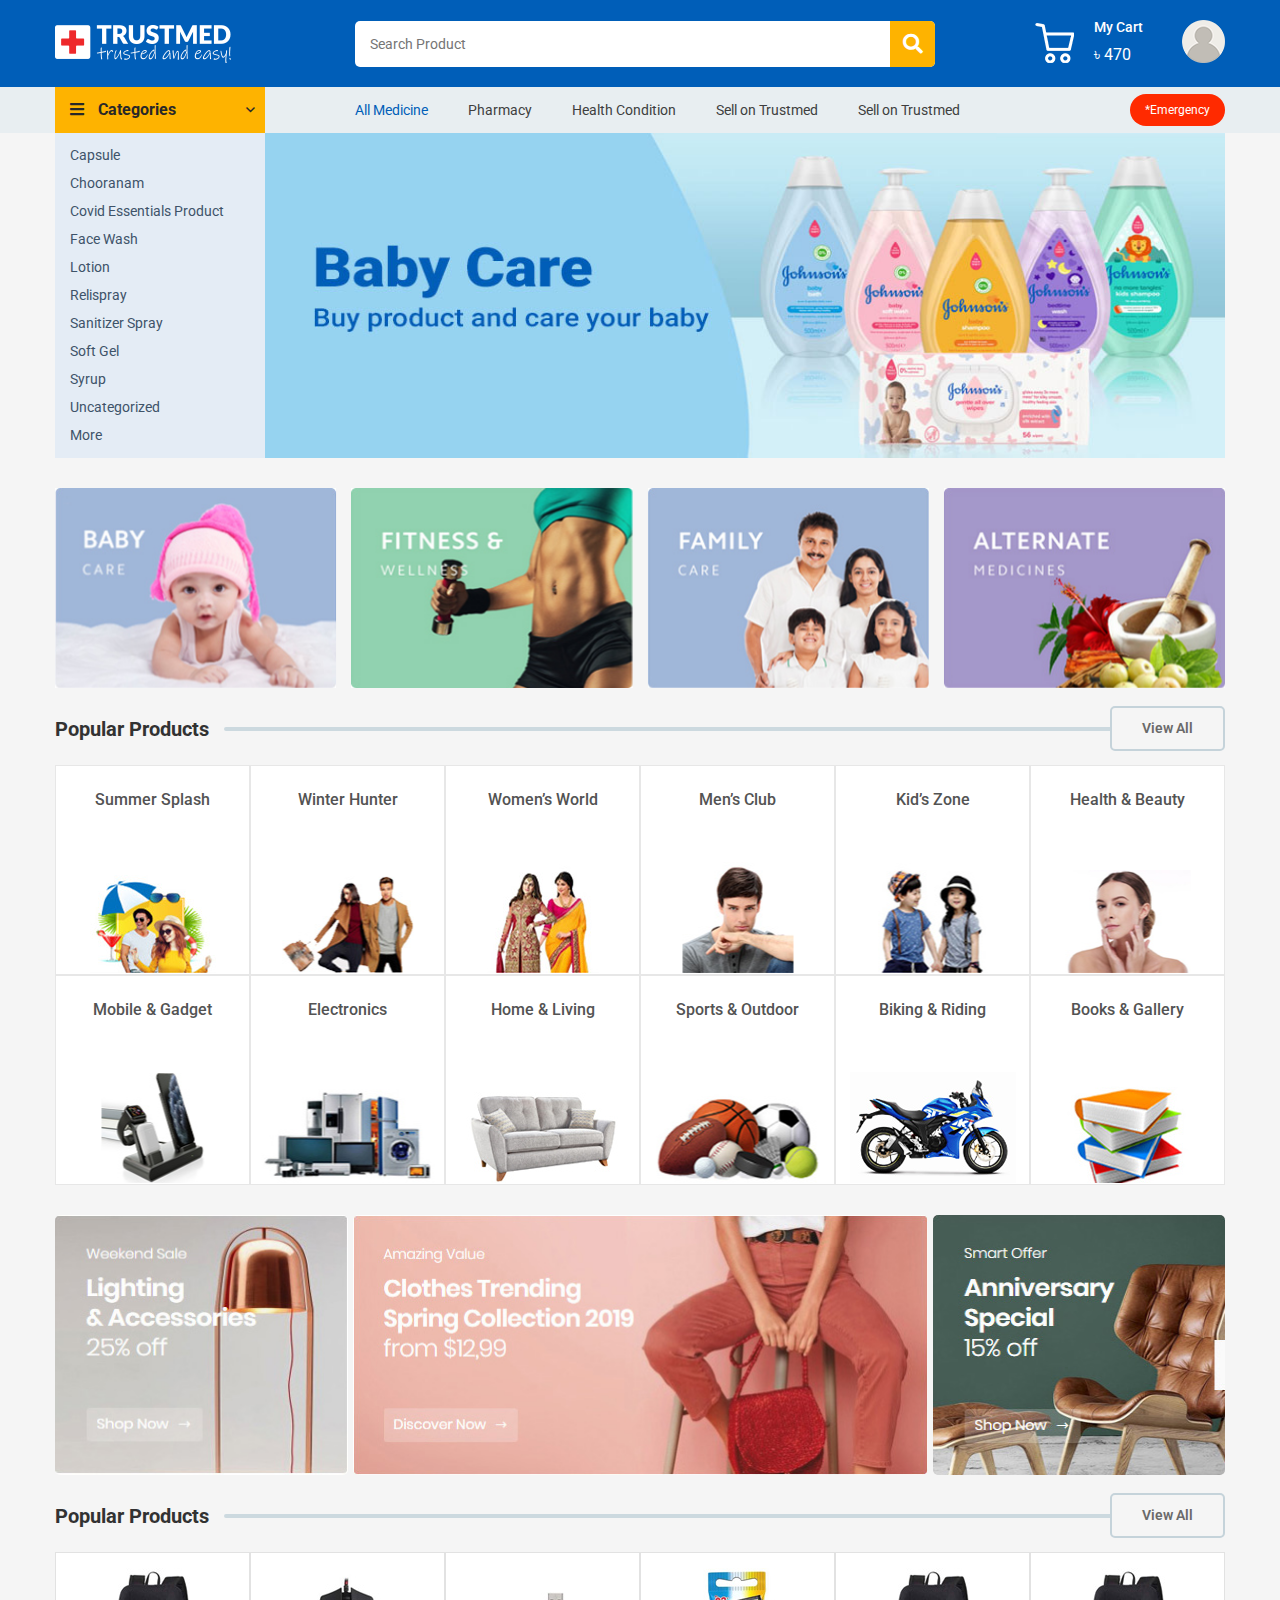
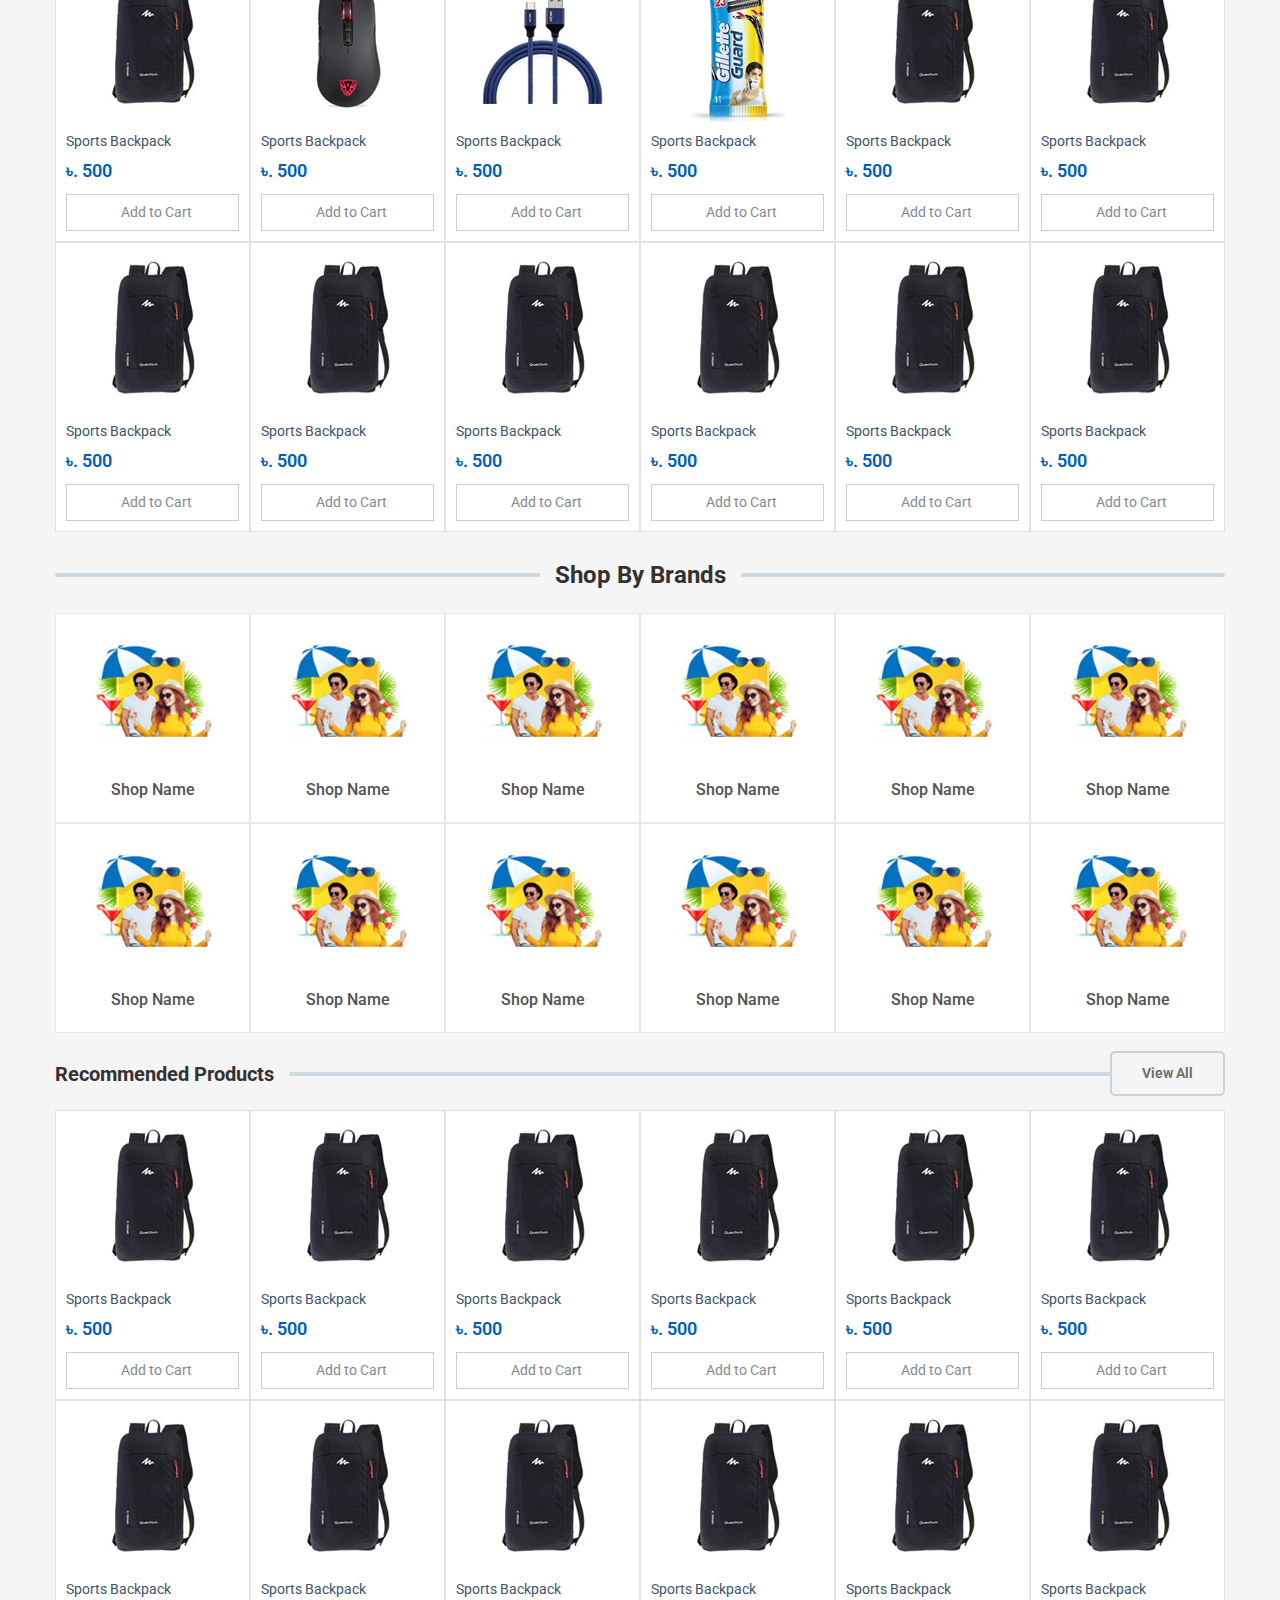
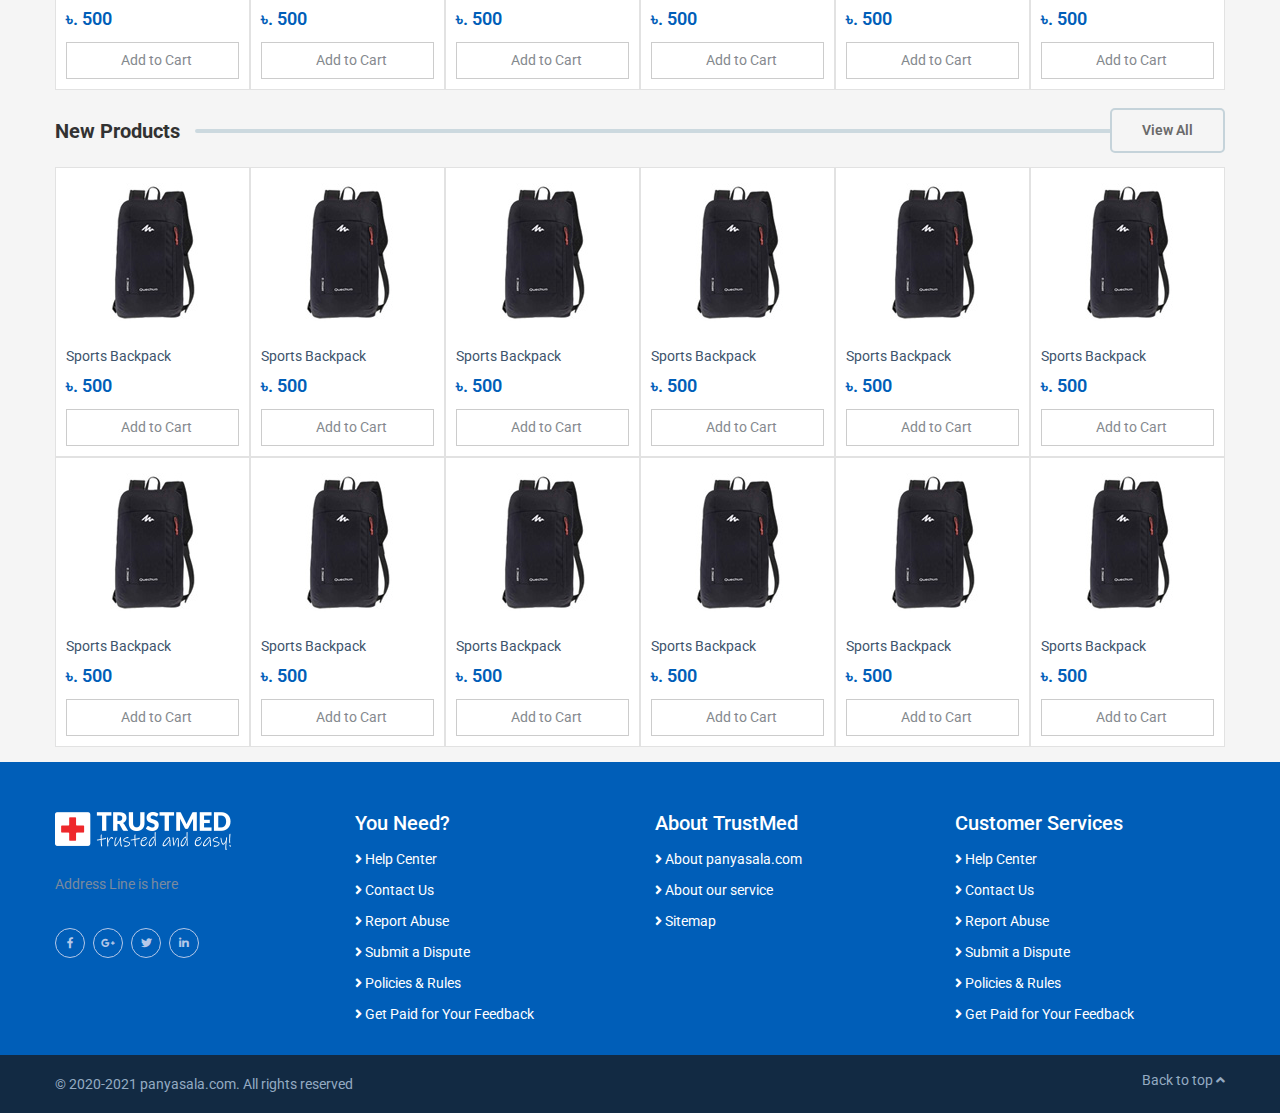
==== index.html @ 6c45ebd5 "up" ====
<!doctype html>
<html class="no-js" lang="en">

<head>

    <!--========= Required meta tags =========-->
    <meta charset="utf-8">
    <meta http-equiv="x-ua-compatible" content="ie=edge">
    <meta name="description" content="">
    <meta name="viewport" content="width=device-width, initial-scale=1, shrink-to-fit=no">

    <!--====== Title ======-->
    <title>panyasala</title>

    <!--====== Favicon ======-->
    <link rel="shortcut icon" href="assets/images/favicon.png" type="images/x-icon" />
    
    <!--====== CSS Here ======-->
    <link rel="stylesheet" href="assets/css/bootstrap.min.css">
    <link rel="stylesheet" href="assets/css/animate.min.css">
    <link rel="stylesheet" href="assets/css/font-awesome.min.css">
    <link rel="stylesheet" href="assets/css/lightcase.css">
    <link rel="stylesheet" href="assets/css/meanmenu.css">
    <link rel="stylesheet" href="assets/css/nice-select.css">
    <link rel="stylesheet" href="assets/css/owl.carousel.min.css">
    <link rel="stylesheet" href="assets/css/slicknav.min.css">
    <link rel="stylesheet" href="assets/css/default.css">
    <link rel="stylesheet" href="assets/css/style.css">
    <link rel="stylesheet" href="assets/css/responsive.css">
    
</head>

<body class="home"> 
    <!--[if lt IE 8]>
        <p class="browserupgrade">You are using an <strong>outdated</strong> browser. Please <a href="http://browsehappy.com/">upgrade your browser</a> to improve your experience.</p>
    <![endif]-->

    <!-- header area start -->
    <header class="site-header">
        <div class="header-top">
            <div class="container">
                <div class="row">
                    <div class="col-xl-3 col-lg-3">
                        <a href="index.html" class="site-logo">
                            <img src="assets/images/logo.png" alt="">
                        </a>
                    </div>
                    <div class="col-xl-7 col-lg-6">
                        <div class="search-by-cat">
                            <form action="get">
                                <div class="search-by-cat-wrap">
                                    <div class="search-field">
                                        <input type="search" placeholder="Search Product">
                                    </div>
                                    <button class="search-submit" type="submit"><i class="fa fa-search"></i></button>
                                </div>
                            </form>
                        </div>
                    </div>
                    <div class="col-xl-2 col-lg-3 my-auto">
                        <div class="cart-user-wrap">
                            <div class="cart-button">
                                <div class="cart-icon">
                                    <img src="assets/images/cart.png" alt="">
                                </div>
                                <div class="cart-content">
                                    <h5>My Cart</h5>
                                    <span class="cart-total">৳ 470</span>
                                </div>
                            </div>
                            <div class="user-button">
                                <div class="user-icon">
                                    <img src="assets/images/user.png" alt="">
                                    <div class="user-menu">
                                        <ul>
                                            <li><a href="customer-register.html">Customer Registration</a></li>
                                            <li><a href="Marchant-register.html">Marchant Registration</a></li>
                                            <li><a href="reseller-register.html">Reseller Registration</a></li>
                                        </ul>
                                    </div>
                                </div>
                                
                            </div>
                        </div>
                    </div>
                </div>
            </div>
        </div>
        <!-- nav area start -->
        <div class="nav-area">
            <div class="container">
                <div class="row">
                    <div class="col-xl-3 col-lg-3 col-md-6 col-8">
                        <!-- <div id="mobile-menu-wrap"></div> -->
                        <div class="nav-cat-wrap">
                            <a data-toggle="collapse" href="#cat" role="button" aria-expanded="true"
                                aria-controls="collapseExample" class="nav-cat-btn">
                                <i class="fa fa-bars"></i>
                                Categories 
                            </a>
                            <div class="nav-cat-menu collapse show" id="cat">
                                <ul id="traffic-menu">
                                    <li><a href="category.html">Capsule</a></li>
                                    <li><a href="category.html">Chooranam</a></li>
                                    <li class="mega-menu"><a href="category.html">Covid Essentials Product</a>
                                        <ul>
                                            <li class="row">
                                                <div class="col-md-3">
                                                    <h4 class="title">Women's Fashion</h4>
                                                    <ul>
                                                        <li><a href="#0">Dresses</a></li>
                                                        <li><a href="#0">Tees</a></li>
                                                        <li><a href="#0">Blouses & Shirt</a></li>
                                                        <li><a href="#0">Hoddies & Sweatshirts</a></li>
                                                        <li><a href="#0">Women's Sets</a></li>
                                                        <li><a href="#0">Suits & Blazer's</a></li>
                                                        <li><a href="#0">Bodysuits</a></li>
                                                        <li><a href="#0">Tank & Camis</a></li>
                                                        <li><a href="#0">Coat & Jackes</a></li>
                                                        <li><a href="#0">Sweaters</a></li>
                                                    </ul>
                                                </div>
                                                <div class="col-md-3">
                                                    <h4 class="title">Women's Fashion</h4>
                                                    <ul>
                                                        <li><a href="#0">Dresses</a></li>
                                                        <li><a href="#0">Tees</a></li>
                                                        <li><a href="#0">Blouses & Shirt</a></li>
                                                        <li><a href="#0">Hoddies & Sweatshirts</a></li>
                                                        <li><a href="#0">Women's Sets</a></li>
                                                        <li><a href="#0">Suits & Blazer's</a></li>
                                                        <li><a href="#0">Bodysuits</a></li>
                                                        <li><a href="#0">Tank & Camis</a></li>
                                                        <li><a href="#0">Coat & Jackes</a></li>
                                                        <li><a href="#0">Sweaters</a></li>
                                                    </ul>
                                                </div>
                                                <div class="col-md-3">
                                                    <h4 class="title">Women's Fashion</h4>
                                                    <ul>
                                                        <li><a href="#0">Dresses</a></li>
                                                        <li><a href="#0">Tees</a></li>
                                                        <li><a href="#0">Blouses & Shirt</a></li>
                                                        <li><a href="#0">Hoddies & Sweatshirts</a></li>
                                                        <li><a href="#0">Women's Sets</a></li>
                                                        <li><a href="#0">Suits & Blazer's</a></li>
                                                        <li><a href="#0">Bodysuits</a></li>
                                                        <li><a href="#0">Tank & Camis</a></li>
                                                        <li><a href="#0">Coat & Jackes</a></li>
                                                        <li><a href="#0">Sweaters</a></li>
                                                    </ul>
                                                </div>
                                                <div class="col-md-3">
                                                    <div class="brand-lists">
                                                        <div class="single-brand">
                                                            <img src="assets/images/Screenshot_10.png" alt="">
                                                        </div>
                                                        <div class="single-brand">
                                                            <img src="assets/images/Screenshot_10.png" alt="">
                                                        </div>
                                                        <div class="single-brand">
                                                            <img src="assets/images/Screenshot_10.png" alt="">
                                                        </div>
                                                        <div class="single-brand">
                                                            <img src="assets/images/Screenshot_10.png" alt="">
                                                        </div>
                                                        <div class="single-brand">
                                                            <img src="assets/images/Screenshot_10.png" alt="">
                                                        </div>
                                                        <div class="single-brand">
                                                            <img src="assets/images/Screenshot_10.png" alt="">
                                                        </div>
                                                        <div class="single-brand">
                                                            <img src="assets/images/Screenshot_10.png" alt="">
                                                        </div>
                                                        <div class="single-brand">
                                                            <img src="assets/images/Screenshot_10.png" alt="">
                                                        </div>
                                                        <div class="single-brand">
                                                            <img src="assets/images/Screenshot_10.png" alt="">
                                                        </div>
                                                        <div class="single-brand">
                                                            <img src="assets/images/Screenshot_10.png" alt="">
                                                        </div>
                                                    </div>
                                                </div>
                                            </li>
                                        </ul>
                                    </li>
                                    <li><a href="category.html">Face Wash</a></li>
                                    <li><a href="category.html">Lotion</a></li>
                                    <li><a href="category.html">Relispray</a></li>
                                    <li><a href="category.html">Sanitizer Spray</a></li>
                                    <li><a href="category.html">Soft Gel</a></li>
                                    <li><a href="category.html">Syrup</a></li>
                                    <li><a href="category.html">Uncategorized</a></li>
                                    <li><a href="category.html">More</a></li>
                                </ul>
                            </div>
                        </div>
                    </div>
                    <div class="col-xl-9 col-lg-9 col-md-6 col-4 my-auto">
                        <div class="main-menu">
                            <nav>
                                <ul>
                                    <li class="active"><a href="#0">All Medicine</a></li>
                                    <li><a href="#0">Pharmacy</a></li>
                                    <li><a href="#0">Health Condition</a></li>
                                    <li><a href="#0">Sell on Trustmed</a></li>
                                    <li><a href="#0">Sell on Trustmed</a></li>
                            </nav>
                            <a href="vendor.html" class="site-btn">*Emergency</a>
                        </div>
                        <div class="sideicon">
                            <input type="checkbox" class="navigation__checkbox" id="navi-toggle">
                            <label for="navi-toggle" class="navigation__button">
                                <span class="navigation__icon">&nbsp;</span>
                            </label>
                        </div>
                    </div>
                </div>
            </div>
        </div>
        <!-- nav area end -->
    </header>
    <!-- header area end -->

    <div class="overlay"></div>

    <!-- hamburger menu start -->
    <div class="hamburger-menu">
        <div class="sidebarlists">
            <div class="crossbars">
                <button></button>
            </div>
            <ul>
                <li class="active"><a href="#0">All Medicine</a></li>
                <li><a href="#0">Pharmacy</a></li>
                <li><a href="#0">Health Condition</a></li>
                <li><a href="#0">Sell on Trustmed</a></li>
                <li><a href="#0">Sell on Trustmed</a></li>
            </ul>
        </div>
    </div>
    <!-- hamburger menu end -->

    <!-- Banner area start -->
    <section class="banner-area">
        <div class="single-banner-item">
            <div class="container">
                <div class="row justify-content-end">
                    <div class="col-lg-10 pl-25">
                        <img src="assets/images/banner.jpg" alt="">
                    </div>
                </div>
            </div>
        </div>
    </section>
    <!-- Banner area end -->

    <!-- offer area start -->
    <section class="offer-area pt-30 pb-15">
        <div class="container">
            <div class="row">
                <div class="col-xl-12">
                    <div class="offer-wrap owl-carousel">
                        <div class="single-offer">
                            <img src="assets/images/cat-1.jpeg" alt="">
                        </div>
                        <div class="single-offer">
                            <img src="assets/images/cat-2.jpeg" alt="">
                        </div>
                        <div class="single-offer">
                            <img src="assets/images/cat-3.jpeg" alt="">
                        </div>
                        <div class="single-offer">
                            <img src="assets/images/cat-4.jpeg" alt="">
                        </div>
                        <div class="single-offer">
                            <img src="assets/images/cat-1.jpeg" alt="">
                        </div>
                    </div>
                </div>
            </div>
        </div>
    </section>
    <!-- offer area end -->

    <!-- cat area start -->
    <section class="cat-area pt-15 pb-15">
        <div class="container">
            <div class="row">
                <div class="col-xl-12">
                    <div class="section-heading mb-25">
                        <h2 class="heading-title small">Popular Products</h2>
                        <div class="heading-label"></div>
                        <a href="#0" class="site-btn transparent">View All</a>
                    </div>
                </div>
            </div>
            <div class="row no-gutters">
                <div class="col-xl-2 col-lg-3 col-md-4 col-sm-6">
                    <div class="single-cat-box">
                        <a href="#0">
                            <h4 class="cat-title">Summer Splash</h4>
                        </a>
                        <a href="#0"><img src="assets/images/cat-1.jpg" alt="" class="cat-img"></a>
                    </div>
                </div>
                <div class="col-xl-2 col-lg-3 col-md-4 col-sm-6">
                    <div class="single-cat-box">
                        <a href="#0">
                            <h4 class="cat-title">Winter Hunter</h4>
                        </a>
                        <a href="#0"><img src="assets/images/cat-2.jpg" alt="" class="cat-img"></a>
                    </div>
                </div>
                <div class="col-xl-2 col-lg-3 col-md-4 col-sm-6">
                    <div class="single-cat-box">
                        <a href="#0">
                            <h4 class="cat-title">Women’s World</h4>
                        </a>
                        <a href="#0"><img src="assets/images/cat-3.jpg" alt="" class="cat-img"></a>
                    </div>
                </div>
                <div class="col-xl-2 col-lg-3 col-md-4 col-sm-6">
                    <div class="single-cat-box">
                        <a href="#0">
                            <h4 class="cat-title">Men’s Club</h4>
                        </a>
                        <a href="#0"><img src="assets/images/cat-4.jpg" alt="" class="cat-img"></a>
                    </div>
                </div>
                <div class="col-xl-2 col-lg-3 col-md-4 col-sm-6">
                    <div class="single-cat-box">
                        <a href="#0">
                            <h4 class="cat-title">Kid’s Zone</h4>
                        </a>
                        <a href="#0"><img src="assets/images/cat-5.jpeg" alt="" class="cat-img"></a>
                    </div>
                </div>
                <div class="col-xl-2 col-lg-3 col-md-4 col-sm-6">
                    <div class="single-cat-box">
                        <a href="#0">
                            <h4 class="cat-title">Health & Beauty</h4>
                        </a>
                        <a href="#0"><img src="assets/images/cat-6.jpeg" alt="" class="cat-img"></a>
                    </div>
                </div>
                <div class="col-xl-2 col-lg-3 col-md-4 col-sm-6">
                    <div class="single-cat-box">
                        <a href="#0">
                            <h4 class="cat-title">Mobile & Gadget</h4>
                        </a>
                        <a href="#0"><img src="assets/images/cat-7.jpeg" alt="" class="cat-img"></a>
                    </div>
                </div>
                <div class="col-xl-2 col-lg-3 col-md-4 col-sm-6">
                    <div class="single-cat-box">
                        <a href="#0">
                            <h4 class="cat-title">Electronics</h4>
                        </a>
                        <a href="#0"><img src="assets/images/cat-8.jpeg" alt="" class="cat-img"></a>
                    </div>
                </div>
                <div class="col-xl-2 col-lg-3 col-md-4 col-sm-6">
                    <div class="single-cat-box">
                        <a href="#0">
                            <h4 class="cat-title">Home & Living</h4>
                        </a>
                        <a href="#0"><img src="assets/images/cat-9.jpeg" alt="" class="cat-img"></a>
                    </div>
                </div>
                <div class="col-xl-2 col-lg-3 col-md-4 col-sm-6">
                    <div class="single-cat-box">
                        <a href="#0">
                            <h4 class="cat-title">Sports & Outdoor</h4>
                        </a>
                        <a href="#0"><img src="assets/images/cat-10.jpeg" alt="" class="cat-img"></a>
                    </div>
                </div>
                <div class="col-xl-2 col-lg-3 col-md-4 col-sm-6">
                    <div class="single-cat-box">
                        <a href="#0">
                            <h4 class="cat-title">Biking & Riding</h4>
                        </a>
                        <a href="#0"><img src="assets/images/cat-11.jpeg" alt="" class="cat-img"></a>
                    </div>
                </div>
                <div class="col-xl-2 col-lg-3 col-md-4 col-sm-6">
                    <div class="single-cat-box">
                        <a href="#0">
                            <h4 class="cat-title">Books & Gallery</h4>
                        </a>
                        <a href="#0"><img src="assets/images/cat-12.jpeg" alt="" class="cat-img"></a>
                    </div>
                </div>
            </div>
        </div>
    </section>
    <!-- cat area end -->

    <!-- smart offer img start -->
    <section class="smart-offer pt-15 pb-15">
        <div class="container">
            <div class="row no-gutters">
                <div class="col-xl-3">
                    <div class="img-box">
                        <a href="#0"><img src="assets/images/offer-1.jpg" alt=""></a>
                    </div>
                </div>
                <div class="col-xl-6">
                    <div class="img-box pl-5 pr-5">
                        <a href="#0"><img src="assets/images/offer-2.jpg" alt=""></a>
                    </div>
                </div>
                <div class="col-xl-3">
                    <div class="img-box">
                        <a href="#0"><img src="assets/images/offer-3.jpg" alt=""></a>
                    </div>
                </div>
            </div>
        </div>
    </section>
    <!-- smart offer img end -->

    <!-- product area start -->
    <section class="product-area pt-15 pb-15">
        <div class="container">
            <div class="row">
                <div class="col-xl-12">
                    <div class="section-heading mb-25">
                        <h2 class="heading-title small">Popular Products</h2>
                        <div class="heading-label"></div>
                        <a href="#0" class="site-btn transparent">View All</a>
                    </div>
                </div>
            </div>
            <div class="row no-gutters">
                <div class="col-xl-2 col-lg-3 col-md-4 col-sm-6">
                    <div class="single-product">
                        <a href="#0" class="product-thumb">
                            <img src="assets/images/product-1.jpg" alt="">
                        </a>
                        <div class="product-content pt-10">
                            <a href="#0" class="product-ttile">Sports Backpack</a>
                            <span class="product-price">৳. 500</span>
                            <a href="#0" class="add-to-cart"><i class="fa fa-cart"></i> Add to Cart</a>
                        </div>
                    </div>
                </div>
                <div class="col-xl-2 col-lg-3 col-md-4 col-sm-6">
                    <div class="single-product">
                        <a href="#0" class="product-thumb">
                            <img src="assets/images/product-2.jpg" alt="">
                        </a>
                        <div class="product-content pt-10">
                            <a href="#0" class="product-ttile">Sports Backpack</a>
                            <span class="product-price">৳. 500</span>
                            <a href="#0" class="add-to-cart"><i class="fa fa-cart"></i> Add to Cart</a>
                        </div>
                    </div>
                </div>
                <div class="col-xl-2 col-lg-3 col-md-4 col-sm-6">
                    <div class="single-product">
                        <a href="#0" class="product-thumb">
                            <img src="assets/images/product-3.jpg" alt="">
                        </a>
                        <div class="product-content pt-10">
                            <a href="#0" class="product-ttile">Sports Backpack</a>
                            <span class="product-price">৳. 500</span>
                            <a href="#0" class="add-to-cart"><i class="fa fa-cart"></i> Add to Cart</a>
                        </div>
                    </div>
                </div>
                <div class="col-xl-2 col-lg-3 col-md-4 col-sm-6">
                    <div class="single-product">
                        <a href="#0" class="product-thumb">
                            <img src="assets/images/product-4.jpg" alt="">
                        </a>
                        <div class="product-content pt-10">
                            <a href="#0" class="product-ttile">Sports Backpack</a>
                            <span class="product-price">৳. 500</span>
                            <a href="#0" class="add-to-cart"><i class="fa fa-cart"></i> Add to Cart</a>
                        </div>
                    </div>
                </div>
                <div class="col-xl-2 col-lg-3 col-md-4 col-sm-6">
                    <div class="single-product">
                        <a href="#0" class="product-thumb">
                            <img src="assets/images/product-1.jpg" alt="">
                        </a>
                        <div class="product-content pt-10">
                            <a href="#0" class="product-ttile">Sports Backpack</a>
                            <span class="product-price">৳. 500</span>
                            <a href="#0" class="add-to-cart"><i class="fa fa-cart"></i> Add to Cart</a>
                        </div>
                    </div>
                </div>
                <div class="col-xl-2 col-lg-3 col-md-4 col-sm-6">
                    <div class="single-product">
                        <a href="#0" class="product-thumb">
                            <img src="assets/images/product-1.jpg" alt="">
                        </a>
                        <div class="product-content pt-10">
                            <a href="#0" class="product-ttile">Sports Backpack</a>
                            <span class="product-price">৳. 500</span>
                            <a href="#0" class="add-to-cart"><i class="fa fa-cart"></i> Add to Cart</a>
                        </div>
                    </div>
                </div>
                <div class="col-xl-2 col-lg-3 col-md-4 col-sm-6">
                    <div class="single-product">
                        <a href="#0" class="product-thumb">
                            <img src="assets/images/product-1.jpg" alt="">
                        </a>
                        <div class="product-content pt-10">
                            <a href="#0" class="product-ttile">Sports Backpack</a>
                            <span class="product-price">৳. 500</span>
                            <a href="#0" class="add-to-cart"><i class="fa fa-cart"></i> Add to Cart</a>
                        </div>
                    </div>
                </div>
                <div class="col-xl-2 col-lg-3 col-md-4 col-sm-6">
                    <div class="single-product">
                        <a href="#0" class="product-thumb">
                            <img src="assets/images/product-1.jpg" alt="">
                        </a>
                        <div class="product-content pt-10">
                            <a href="#0" class="product-ttile">Sports Backpack</a>
                            <span class="product-price">৳. 500</span>
                            <a href="#0" class="add-to-cart"><i class="fa fa-cart"></i> Add to Cart</a>
                        </div>
                    </div>
                </div>
                <div class="col-xl-2 col-lg-3 col-md-4 col-sm-6">
                    <div class="single-product">
                        <a href="#0" class="product-thumb">
                            <img src="assets/images/product-1.jpg" alt="">
                        </a>
                        <div class="product-content pt-10">
                            <a href="#0" class="product-ttile">Sports Backpack</a>
                            <span class="product-price">৳. 500</span>
                            <a href="#0" class="add-to-cart"><i class="fa fa-cart"></i> Add to Cart</a>
                        </div>
                    </div>
                </div>
                <div class="col-xl-2 col-lg-3 col-md-4 col-sm-6">
                    <div class="single-product">
                        <a href="#0" class="product-thumb">
                            <img src="assets/images/product-1.jpg" alt="">
                        </a>
                        <div class="product-content pt-10">
                            <a href="#0" class="product-ttile">Sports Backpack</a>
                            <span class="product-price">৳. 500</span>
                            <a href="#0" class="add-to-cart"><i class="fa fa-cart"></i> Add to Cart</a>
                        </div>
                    </div>
                </div>
                <div class="col-xl-2 col-lg-3 col-md-4 col-sm-6">
                    <div class="single-product">
                        <a href="#0" class="product-thumb">
                            <img src="assets/images/product-1.jpg" alt="">
                        </a>
                        <div class="product-content pt-10">
                            <a href="#0" class="product-ttile">Sports Backpack</a>
                            <span class="product-price">৳. 500</span>
                            <a href="#0" class="add-to-cart"><i class="fa fa-cart"></i> Add to Cart</a>
                        </div>
                    </div>
                </div>
                <div class="col-xl-2 col-lg-3 col-md-4 col-sm-6">
                    <div class="single-product">
                        <a href="#0" class="product-thumb">
                            <img src="assets/images/product-1.jpg" alt="">
                        </a>
                        <div class="product-content pt-10">
                            <a href="#0" class="product-ttile">Sports Backpack</a>
                            <span class="product-price">৳. 500</span>
                            <a href="#0" class="add-to-cart"><i class="fa fa-cart"></i> Add to Cart</a>
                        </div>
                    </div>
                </div>
            </div>
        </div>
    </section>
    <!-- product area end -->

    <!-- cat area start -->
    <section class="cat-area shop pt-15 pb-15">
        <div class="container">
            <div class="row">
                <div class="col-xl-12 text-center">
                    <div class="section-heading mb-25">
                        <div class="heading-label mr-15 ml-0"></div>
                        <h2 class="heading-title">Shop By Brands</h2>
                        <div class="heading-label"></div>
                    </div>
                </div>
            </div>
            <div class="row no-gutters">
                <div class="col-xl-2 col-lg-3 col-md-4 col-sm-6">
                    <div class="single-cat-box shop">
                        <a href="#0"><img src="assets/images/cat-1.jpg" alt="" class="cat-img"></a>
                        <a href="#0">
                            <h4 class="cat-title">Shop Name</h4>
                        </a>
                    </div>
                </div>
                <div class="col-xl-2 col-lg-3 col-md-4 col-sm-6">
                    <div class="single-cat-box shop">
                        <a href="#0"><img src="assets/images/cat-1.jpg" alt="" class="cat-img"></a>
                        <a href="#0">
                            <h4 class="cat-title">Shop Name</h4>
                        </a>
                    </div>
                </div>
                <div class="col-xl-2 col-lg-3 col-md-4 col-sm-6">
                    <div class="single-cat-box shop">
                        <a href="#0"><img src="assets/images/cat-1.jpg" alt="" class="cat-img"></a>
                        <a href="#0">
                            <h4 class="cat-title">Shop Name</h4>
                        </a>
                    </div>
                </div>
                <div class="col-xl-2 col-lg-3 col-md-4 col-sm-6">
                    <div class="single-cat-box shop">
                        <a href="#0"><img src="assets/images/cat-1.jpg" alt="" class="cat-img"></a>
                        <a href="#0">
                            <h4 class="cat-title">Shop Name</h4>
                        </a>
                    </div>
                </div>
                <div class="col-xl-2 col-lg-3 col-md-4 col-sm-6">
                    <div class="single-cat-box shop">
                        <a href="#0"><img src="assets/images/cat-1.jpg" alt="" class="cat-img"></a>
                        <a href="#0">
                            <h4 class="cat-title">Shop Name</h4>
                        </a>
                    </div>
                </div>
                <div class="col-xl-2 col-lg-3 col-md-4 col-sm-6">
                    <div class="single-cat-box shop">
                        <a href="#0"><img src="assets/images/cat-1.jpg" alt="" class="cat-img"></a>
                        <a href="#0">
                            <h4 class="cat-title">Shop Name</h4>
                        </a>
                    </div>
                </div>
                <div class="col-xl-2 col-lg-3 col-md-4 col-sm-6">
                    <div class="single-cat-box shop">
                        <a href="#0"><img src="assets/images/cat-1.jpg" alt="" class="cat-img"></a>
                        <a href="#0">
                            <h4 class="cat-title">Shop Name</h4>
                        </a>
                    </div>
                </div>
                <div class="col-xl-2 col-lg-3 col-md-4 col-sm-6">
                    <div class="single-cat-box shop">
                        <a href="#0"><img src="assets/images/cat-1.jpg" alt="" class="cat-img"></a>
                        <a href="#0">
                            <h4 class="cat-title">Shop Name</h4>
                        </a>
                    </div>
                </div>
                <div class="col-xl-2 col-lg-3 col-md-4 col-sm-6">
                    <div class="single-cat-box shop">
                        <a href="#0"><img src="assets/images/cat-1.jpg" alt="" class="cat-img"></a>
                        <a href="#0">
                            <h4 class="cat-title">Shop Name</h4>
                        </a>
                    </div>
                </div>
                <div class="col-xl-2 col-lg-3 col-md-4 col-sm-6">
                    <div class="single-cat-box shop">
                        <a href="#0"><img src="assets/images/cat-1.jpg" alt="" class="cat-img"></a>
                        <a href="#0">
                            <h4 class="cat-title">Shop Name</h4>
                        </a>
                    </div>
                </div>
                <div class="col-xl-2 col-lg-3 col-md-4 col-sm-6">
                    <div class="single-cat-box shop">
                        <a href="#0"><img src="assets/images/cat-1.jpg" alt="" class="cat-img"></a>
                        <a href="#0">
                            <h4 class="cat-title">Shop Name</h4>
                        </a>
                    </div>
                </div>
                <div class="col-xl-2 col-lg-3 col-md-4 col-sm-6">
                    <div class="single-cat-box shop">
                        <a href="#0"><img src="assets/images/cat-1.jpg" alt="" class="cat-img"></a>
                        <a href="#0">
                            <h4 class="cat-title">Shop Name</h4>
                        </a>
                    </div>
                </div>
            </div>
        </div>
    </section>
    <!-- cat area end -->

    <!-- product area start -->
    <section class="product-area pt-15 pb-15">
        <div class="container">
            <div class="row">
                <div class="col-xl-12">
                    <div class="section-heading mb-25">
                        <h2 class="heading-title small">Recommended Products</h2>
                        <div class="heading-label"></div>
                        <a href="#0" class="site-btn transparent">View All</a>
                    </div>
                </div>
            </div>
            <div class="row no-gutters">
                <div class="col-xl-2 col-lg-3 col-md-4 col-sm-6">
                    <div class="single-product">
                        <a href="#0" class="product-thumb">
                            <img src="assets/images/product-1.jpg" alt="">
                        </a>
                        <div class="product-content pt-10">
                            <a href="#0" class="product-ttile">Sports Backpack</a>
                            <span class="product-price">৳. 500</span>
                            <a href="#0" class="add-to-cart"><i class="fa fa-cart"></i> Add to Cart</a>
                        </div>
                    </div>
                </div>
                <div class="col-xl-2 col-lg-3 col-md-4 col-sm-6">
                    <div class="single-product">
                        <a href="#0" class="product-thumb">
                            <img src="assets/images/product-1.jpg" alt="">
                        </a>
                        <div class="product-content pt-10">
                            <a href="#0" class="product-ttile">Sports Backpack</a>
                            <span class="product-price">৳. 500</span>
                            <a href="#0" class="add-to-cart"><i class="fa fa-cart"></i> Add to Cart</a>
                        </div>
                    </div>
                </div>
                <div class="col-xl-2 col-lg-3 col-md-4 col-sm-6">
                    <div class="single-product">
                        <a href="#0" class="product-thumb">
                            <img src="assets/images/product-1.jpg" alt="">
                        </a>
                        <div class="product-content pt-10">
                            <a href="#0" class="product-ttile">Sports Backpack</a>
                            <span class="product-price">৳. 500</span>
                            <a href="#0" class="add-to-cart"><i class="fa fa-cart"></i> Add to Cart</a>
                        </div>
                    </div>
                </div>
                <div class="col-xl-2 col-lg-3 col-md-4 col-sm-6">
                    <div class="single-product">
                        <a href="#0" class="product-thumb">
                            <img src="assets/images/product-1.jpg" alt="">
                        </a>
                        <div class="product-content pt-10">
                            <a href="#0" class="product-ttile">Sports Backpack</a>
                            <span class="product-price">৳. 500</span>
                            <a href="#0" class="add-to-cart"><i class="fa fa-cart"></i> Add to Cart</a>
                        </div>
                    </div>
                </div>
                <div class="col-xl-2 col-lg-3 col-md-4 col-sm-6">
                    <div class="single-product">
                        <a href="#0" class="product-thumb">
                            <img src="assets/images/product-1.jpg" alt="">
                        </a>
                        <div class="product-content pt-10">
                            <a href="#0" class="product-ttile">Sports Backpack</a>
                            <span class="product-price">৳. 500</span>
                            <a href="#0" class="add-to-cart"><i class="fa fa-cart"></i> Add to Cart</a>
                        </div>
                    </div>
                </div>
                <div class="col-xl-2 col-lg-3 col-md-4 col-sm-6">
                    <div class="single-product">
                        <a href="#0" class="product-thumb">
                            <img src="assets/images/product-1.jpg" alt="">
                        </a>
                        <div class="product-content pt-10">
                            <a href="#0" class="product-ttile">Sports Backpack</a>
                            <span class="product-price">৳. 500</span>
                            <a href="#0" class="add-to-cart"><i class="fa fa-cart"></i> Add to Cart</a>
                        </div>
                    </div>
                </div>
                <div class="col-xl-2 col-lg-3 col-md-4 col-sm-6">
                    <div class="single-product">
                        <a href="#0" class="product-thumb">
                            <img src="assets/images/product-1.jpg" alt="">
                        </a>
                        <div class="product-content pt-10">
                            <a href="#0" class="product-ttile">Sports Backpack</a>
                            <span class="product-price">৳. 500</span>
                            <a href="#0" class="add-to-cart"><i class="fa fa-cart"></i> Add to Cart</a>
                        </div>
                    </div>
                </div>
                <div class="col-xl-2 col-lg-3 col-md-4 col-sm-6">
                    <div class="single-product">
                        <a href="#0" class="product-thumb">
                            <img src="assets/images/product-1.jpg" alt="">
                        </a>
                        <div class="product-content pt-10">
                            <a href="#0" class="product-ttile">Sports Backpack</a>
                            <span class="product-price">৳. 500</span>
                            <a href="#0" class="add-to-cart"><i class="fa fa-cart"></i> Add to Cart</a>
                        </div>
                    </div>
                </div>
                <div class="col-xl-2 col-lg-3 col-md-4 col-sm-6">
                    <div class="single-product">
                        <a href="#0" class="product-thumb">
                            <img src="assets/images/product-1.jpg" alt="">
                        </a>
                        <div class="product-content pt-10">
                            <a href="#0" class="product-ttile">Sports Backpack</a>
                            <span class="product-price">৳. 500</span>
                            <a href="#0" class="add-to-cart"><i class="fa fa-cart"></i> Add to Cart</a>
                        </div>
                    </div>
                </div>
                <div class="col-xl-2 col-lg-3 col-md-4 col-sm-6">
                    <div class="single-product">
                        <a href="#0" class="product-thumb">
                            <img src="assets/images/product-1.jpg" alt="">
                        </a>
                        <div class="product-content pt-10">
                            <a href="#0" class="product-ttile">Sports Backpack</a>
                            <span class="product-price">৳. 500</span>
                            <a href="#0" class="add-to-cart"><i class="fa fa-cart"></i> Add to Cart</a>
                        </div>
                    </div>
                </div>
                <div class="col-xl-2 col-lg-3 col-md-4 col-sm-6">
                    <div class="single-product">
                        <a href="#0" class="product-thumb">
                            <img src="assets/images/product-1.jpg" alt="">
                        </a>
                        <div class="product-content pt-10">
                            <a href="#0" class="product-ttile">Sports Backpack</a>
                            <span class="product-price">৳. 500</span>
                            <a href="#0" class="add-to-cart"><i class="fa fa-cart"></i> Add to Cart</a>
                        </div>
                    </div>
                </div>
                <div class="col-xl-2 col-lg-3 col-md-4 col-sm-6">
                    <div class="single-product">
                        <a href="#0" class="product-thumb">
                            <img src="assets/images/product-1.jpg" alt="">
                        </a>
                        <div class="product-content pt-10">
                            <a href="#0" class="product-ttile">Sports Backpack</a>
                            <span class="product-price">৳. 500</span>
                            <a href="#0" class="add-to-cart"><i class="fa fa-cart"></i> Add to Cart</a>
                        </div>
                    </div>
                </div>
            </div>
        </div>
    </section>
    <!-- product area end -->

    <!-- product area start -->
    <section class="product-area white-bg pt-15 pb-15">
        <div class="container">
            <div class="row">
                <div class="col-xl-12">
                    <div class="section-heading mb-25">
                        <h2 class="heading-title small">New Products</h2>
                        <div class="heading-label"></div>
                        <a href="#0" class="site-btn transparent">View All</a>
                    </div>
                </div>
            </div>
            <div class="row no-gutters">
                <div class="col-xl-2 col-lg-3 col-md-4 col-sm-6">
                    <div class="single-product">
                        <a href="#0" class="product-thumb">
                            <img src="assets/images/product-1.jpg" alt="">
                        </a>
                        <div class="product-content pt-10">
                            <a href="#0" class="product-ttile">Sports Backpack</a>
                            <span class="product-price">৳. 500</span>
                            <a href="#0" class="add-to-cart"><i class="fa fa-cart"></i> Add to Cart</a>
                        </div>
                    </div>
                </div>
                <div class="col-xl-2 col-lg-3 col-md-4 col-sm-6">
                    <div class="single-product">
                        <a href="#0" class="product-thumb">
                            <img src="assets/images/product-1.jpg" alt="">
                        </a>
                        <div class="product-content pt-10">
                            <a href="#0" class="product-ttile">Sports Backpack</a>
                            <span class="product-price">৳. 500</span>
                            <a href="#0" class="add-to-cart"><i class="fa fa-cart"></i> Add to Cart</a>
                        </div>
                    </div>
                </div>
                <div class="col-xl-2 col-lg-3 col-md-4 col-sm-6">
                    <div class="single-product">
                        <a href="#0" class="product-thumb">
                            <img src="assets/images/product-1.jpg" alt="">
                        </a>
                        <div class="product-content pt-10">
                            <a href="#0" class="product-ttile">Sports Backpack</a>
                            <span class="product-price">৳. 500</span>
                            <a href="#0" class="add-to-cart"><i class="fa fa-cart"></i> Add to Cart</a>
                        </div>
                    </div>
                </div>
                <div class="col-xl-2 col-lg-3 col-md-4 col-sm-6">
                    <div class="single-product">
                        <a href="#0" class="product-thumb">
                            <img src="assets/images/product-1.jpg" alt="">
                        </a>
                        <div class="product-content pt-10">
                            <a href="#0" class="product-ttile">Sports Backpack</a>
                            <span class="product-price">৳. 500</span>
                            <a href="#0" class="add-to-cart"><i class="fa fa-cart"></i> Add to Cart</a>
                        </div>
                    </div>
                </div>
                <div class="col-xl-2 col-lg-3 col-md-4 col-sm-6">
                    <div class="single-product">
                        <a href="#0" class="product-thumb">
                            <img src="assets/images/product-1.jpg" alt="">
                        </a>
                        <div class="product-content pt-10">
                            <a href="#0" class="product-ttile">Sports Backpack</a>
                            <span class="product-price">৳. 500</span>
                            <a href="#0" class="add-to-cart"><i class="fa fa-cart"></i> Add to Cart</a>
                        </div>
                    </div>
                </div>
                <div class="col-xl-2 col-lg-3 col-md-4 col-sm-6">
                    <div class="single-product">
                        <a href="#0" class="product-thumb">
                            <img src="assets/images/product-1.jpg" alt="">
                        </a>
                        <div class="product-content pt-10">
                            <a href="#0" class="product-ttile">Sports Backpack</a>
                            <span class="product-price">৳. 500</span>
                            <a href="#0" class="add-to-cart"><i class="fa fa-cart"></i> Add to Cart</a>
                        </div>
                    </div>
                </div>
                <div class="col-xl-2 col-lg-3 col-md-4 col-sm-6">
                    <div class="single-product">
                        <a href="#0" class="product-thumb">
                            <img src="assets/images/product-1.jpg" alt="">
                        </a>
                        <div class="product-content pt-10">
                            <a href="#0" class="product-ttile">Sports Backpack</a>
                            <span class="product-price">৳. 500</span>
                            <a href="#0" class="add-to-cart"><i class="fa fa-cart"></i> Add to Cart</a>
                        </div>
                    </div>
                </div>
                <div class="col-xl-2 col-lg-3 col-md-4 col-sm-6">
                    <div class="single-product">
                        <a href="#0" class="product-thumb">
                            <img src="assets/images/product-1.jpg" alt="">
                        </a>
                        <div class="product-content pt-10">
                            <a href="#0" class="product-ttile">Sports Backpack</a>
                            <span class="product-price">৳. 500</span>
                            <a href="#0" class="add-to-cart"><i class="fa fa-cart"></i> Add to Cart</a>
                        </div>
                    </div>
                </div>
                <div class="col-xl-2 col-lg-3 col-md-4 col-sm-6">
                    <div class="single-product">
                        <a href="#0" class="product-thumb">
                            <img src="assets/images/product-1.jpg" alt="">
                        </a>
                        <div class="product-content pt-10">
                            <a href="#0" class="product-ttile">Sports Backpack</a>
                            <span class="product-price">৳. 500</span>
                            <a href="#0" class="add-to-cart"><i class="fa fa-cart"></i> Add to Cart</a>
                        </div>
                    </div>
                </div>
                <div class="col-xl-2 col-lg-3 col-md-4 col-sm-6">
                    <div class="single-product">
                        <a href="#0" class="product-thumb">
                            <img src="assets/images/product-1.jpg" alt="">
                        </a>
                        <div class="product-content pt-10">
                            <a href="#0" class="product-ttile">Sports Backpack</a>
                            <span class="product-price">৳. 500</span>
                            <a href="#0" class="add-to-cart"><i class="fa fa-cart"></i> Add to Cart</a>
                        </div>
                    </div>
                </div>
                <div class="col-xl-2 col-lg-3 col-md-4 col-sm-6">
                    <div class="single-product">
                        <a href="#0" class="product-thumb">
                            <img src="assets/images/product-1.jpg" alt="">
                        </a>
                        <div class="product-content pt-10">
                            <a href="#0" class="product-ttile">Sports Backpack</a>
                            <span class="product-price">৳. 500</span>
                            <a href="#0" class="add-to-cart"><i class="fa fa-cart"></i> Add to Cart</a>
                        </div>
                    </div>
                </div>
                <div class="col-xl-2 col-lg-3 col-md-4 col-sm-6">
                    <div class="single-product">
                        <a href="#0" class="product-thumb">
                            <img src="assets/images/product-1.jpg" alt="">
                        </a>
                        <div class="product-content pt-10">
                            <a href="#0" class="product-ttile">Sports Backpack</a>
                            <span class="product-price">৳. 500</span>
                            <a href="#0" class="add-to-cart"><i class="fa fa-cart"></i> Add to Cart</a>
                        </div>
                    </div>
                </div>
            </div>
        </div>
    </section>
    <!-- product area end -->

    <!-- footer area start -->
    <footer class="site-footer pt-50">
        <div class="container">
            <div class="row mt-none-30">
                <div class="col-xl-3 col-lg-6">
                    <div class="footer-widget mt-30">
                        <a href="#0" class="footer-logo">
                            <img src="assets/images/logo.png" alt="">
                        </a>
                        <div class="address-box mt-20">
                            <p>Address Line is here</p>
                        </div>
                        <div class="social-links mt-30">
                            <a href="#0"><i class="fab fa-facebook-f"></i></a>
                            <a href="#0"><i class="fab fa-google-plus-g"></i></a>
                            <a href="#0"><i class="fab fa-twitter"></i></a>
                            <a href="#0"><i class="fab fa-linkedin-in"></i></a>
                        </div>
                    </div>
                </div>
                <div class="col-xl-3 col-lg-6">
                    <div class="footer-widget mt-30">
                        <h4 class="widget-title mb-15">You Need?</h4>
                        <ul>
                            <li><a href="#0"><i class="fa fa-angle-right"></i> Help Center</a></li>
                            <li><a href="#0"><i class="fa fa-angle-right"></i> Contact Us</a></li>
                            <li><a href="#0"><i class="fa fa-angle-right"></i> Report Abuse</a></li>
                            <li><a href="#0"><i class="fa fa-angle-right"></i> Submit a Dispute</a></li>
                            <li><a href="#0"><i class="fa fa-angle-right"></i> Policies & Rules</a></li>
                            <li><a href="#0"><i class="fa fa-angle-right"></i> Get Paid for Your Feedback</a></li>
                        </ul>
                    </div>
                </div>
                <div class="col-xl-3 col-lg-6">
                    <div class="footer-widget mt-30">
                        <h4 class="widget-title mb-15">About TrustMed</h4>
                        <ul>
                            <li><a href="#0"><i class="fa fa-angle-right"></i> About panyasala.com</a></li>
                            <li><a href="#0"><i class="fa fa-angle-right"></i> About our service</a></li>
                            <li><a href="#0"><i class="fa fa-angle-right"></i> Sitemap</a></li>
                        </ul>
                    </div>
                </div>
                <div class="col-xl-3 col-lg-6">
                    <div class="footer-widget mt-30">
                        <h4 class="widget-title mb-15">Customer Services</h4>
                        <ul>
                            <li><a href="#0"><i class="fa fa-angle-right"></i> Help Center</a></li>
                            <li><a href="#0"><i class="fa fa-angle-right"></i> Contact Us</a></li>
                            <li><a href="#0"><i class="fa fa-angle-right"></i> Report Abuse</a></li>
                            <li><a href="#0"><i class="fa fa-angle-right"></i> Submit a Dispute</a></li>
                            <li><a href="#0"><i class="fa fa-angle-right"></i> Policies & Rules</a></li>
                            <li><a href="#0"><i class="fa fa-angle-right"></i> Get Paid for Your Feedback</a></li>
                        </ul>
                    </div>
                </div>
            </div>
        </div>
        <div class="copyright pt-15 pb-15 mt-30">
            <div class="container">
                <div class="row">
                    <div class="col-xl-8 col-lg-9">
                        <div class="copyright-text">
                            <p>&copy; 2020-2021 panyasala.com. All rights reserved</p>
                        </div>
                    </div>
                    <div class="col-xl-4 col-lg-3 text-right">
                        <button  id="scroll-top" class="backto-top">
                            Back to top <i class="fa fa-angle-up"></i>
                        </button>
                    </div>
                </div>
            </div>
        </div>
    </footer>
    <!-- footer area end -->

    <!--========= JS Here =========-->
    <script src="assets/js/jquery-2.2.4.min.js"></script>
    <script src="assets/js/bootstrap.min.js"></script>
    <script src="assets/js/jquery.meanmenu.min.js"></script>
    <script src="assets/js/jquery.nice-select.min.js"></script>
    <script src="assets/js/lightcase.js"></script>
    <script src="assets/js/owl.carousel.min.js"></script>
    <script src="assets/js/jquery.slicknav.min.js"></script>
    <script src="assets/js/wow.min.js"></script>
    <script src="assets/js/main.js"></script>
</body>

</html>
---- assets/css/lightcase.css ----
/**
 * Lightcase - jQuery Plugin
 * The smart and flexible Lightbox Plugin.
 *
 * @author		Cornel Boppart <cornel@bopp-art.com>
 * @copyright	Author
 *
 * @version		2.5.0 (11/03/2018)
 */
/**
 * Lightcase settings
 *
 * Note: Override default settings for your project without touching this source code by simply
 * defining those variables within a SASS map called '$lightcase-custom'.
 *
 * // Example usage
 * $lightcase-custom: (
 *   'breakpoint': 768px
 * );
 */
@font-face {
  font-family: 'lightcase';
  src: url("../fonts/lightcase.eot?55356177");
  src: url("../fonts/lightcase.eot?55356177#iefix") format("embedded-opentype"), url("../fonts/lightcase.woff?55356177") format("woff"), url("../fonts/lightcase.ttf?55356177") format("truetype"), url("../fonts/lightcase.svg?55356177#lightcase") format("svg");
  font-weight: normal;
  font-style: normal;
}
/* line 12, ../scss/components/fonts/_font-lightcase.scss */
[class*='lightcase-icon-']:before {
  font-family: 'lightcase', sans-serif;
  font-style: normal;
  font-weight: normal;
  speak: none;
  display: inline-block;
  text-decoration: inherit;
  width: 1em;
  text-align: center;
  /* For safety - reset parent styles, that can break glyph codes*/
  font-variant: normal;
  text-transform: none;
  /* fix buttons height, for twitter bootstrap */
  line-height: 1em;
  /* Uncomment for 3D effect */
  /* text-shadow: 1px 1px 1px rgba(127, 127, 127, 0.3); */
}

/* Codes */
/* line 35, ../scss/components/fonts/_font-lightcase.scss */
.lightcase-icon-play:before {
  content: '\e800';
}

/* line 36, ../scss/components/fonts/_font-lightcase.scss */
.lightcase-icon-pause:before {
  content: '\e801';
}

/* line 37, ../scss/components/fonts/_font-lightcase.scss */
.lightcase-icon-close:before {
  content: '\e802';
}

/* line 38, ../scss/components/fonts/_font-lightcase.scss */
.lightcase-icon-prev:before {
  content: '\e803';
}

/* line 39, ../scss/components/fonts/_font-lightcase.scss */
.lightcase-icon-next:before {
  content: '\e804';
}

/* line 40, ../scss/components/fonts/_font-lightcase.scss */
.lightcase-icon-spin:before {
  content: '\e805';
}

/**
 * Mixin providing icon defaults to be used on top of font-lightcase.
 *
 * Example usage:
 * @include icon(#e9e9e9)
 */
/**
 * Mixin providing icon defaults including a hover status to be used
 * on top of font-lightcase.
 *
 * Example usage:
 * @include icon-hover(#e9e9e9, #fff)
 */
/**
 * Provides natural content overflow behavior and scrolling support
 * even so for touch devices.
 *
 * Example usage:
 * @include overflow()
 */
/**
 * Neutralizes/resets dimensions including width, height, position as well as margins,
 * paddings and styles. Used to enforce a neutral and unstyled look and behavoir!
 *
 * Example usage:
 * @include clear(true)
 *
 * @param boolean $important
 */
@-webkit-keyframes lightcase-spin {
  0% {
    -webkit-transform: rotate(0deg);
    -moz-transform: rotate(0deg);
    -o-transform: rotate(0deg);
    transform: rotate(0deg);
  }
  100% {
    -webkit-transform: rotate(359deg);
    -moz-transform: rotate(359deg);
    -o-transform: rotate(359deg);
    transform: rotate(359deg);
  }
}
@-moz-keyframes lightcase-spin {
  0% {
    -webkit-transform: rotate(0deg);
    -moz-transform: rotate(0deg);
    -o-transform: rotate(0deg);
    transform: rotate(0deg);
  }
  100% {
    -webkit-transform: rotate(359deg);
    -moz-transform: rotate(359deg);
    -o-transform: rotate(359deg);
    transform: rotate(359deg);
  }
}
@-o-keyframes lightcase-spin {
  0% {
    -webkit-transform: rotate(0deg);
    -moz-transform: rotate(0deg);
    -o-transform: rotate(0deg);
    transform: rotate(0deg);
  }
  100% {
    -webkit-transform: rotate(359deg);
    -moz-transform: rotate(359deg);
    -o-transform: rotate(359deg);
    transform: rotate(359deg);
  }
}
@-ms-keyframes lightcase-spin {
  0% {
    -webkit-transform: rotate(0deg);
    -moz-transform: rotate(0deg);
    -o-transform: rotate(0deg);
    transform: rotate(0deg);
  }
  100% {
    -webkit-transform: rotate(359deg);
    -moz-transform: rotate(359deg);
    -o-transform: rotate(359deg);
    transform: rotate(359deg);
  }
}
@keyframes lightcase-spin {
  0% {
    -webkit-transform: rotate(0deg);
    -moz-transform: rotate(0deg);
    -o-transform: rotate(0deg);
    transform: rotate(0deg);
  }
  100% {
    -webkit-transform: rotate(359deg);
    -moz-transform: rotate(359deg);
    -o-transform: rotate(359deg);
    transform: rotate(359deg);
  }
}
/* line 1, ../scss/components/modules/_case.scss */
#lightcase-case {
  display: none;
  position: fixed;
  z-index: 2002;
  top: 50%;
  left: 50%;
  font-family: arial, sans-serif;
  font-size: 13px;
  line-height: 1.5;
  text-align: left;
  text-shadow: 0 0 10px rgba(0, 0, 0, 0.5);
}
@media screen and (max-width: 640px) {
  /* line 16, ../scss/components/modules/_case.scss */
  html[data-lc-type=inline] #lightcase-case, html[data-lc-type=ajax] #lightcase-case {
    position: fixed !important;
    top: 0 !important;
    left: 0 !important;
    right: 0 !important;
    bottom: 0 !important;
    margin: 0 !important;
    padding: 55px 0 70px 0;
    width: 100% !important;
    height: 100% !important;
    overflow: auto !important;
  }
}

@media screen and (min-width: 641px) {
  /* line 4, ../scss/components/modules/_content.scss */
  html:not([data-lc-type=error]) #lightcase-content {
    position: relative;
    z-index: 1;
    text-shadow: none;
    background-color: #fff;
    -webkit-box-shadow: 0 0 30px rgba(0, 0, 0, 0.5);
    -moz-box-shadow: 0 0 30px rgba(0, 0, 0, 0.5);
    -o-box-shadow: 0 0 30px rgba(0, 0, 0, 0.5);
    box-shadow: 0 0 30px rgba(0, 0, 0, 0.5);
    -webkit-backface-visibility: hidden;
  }
}
@media screen and (min-width: 641px) {
  /* line 23, ../scss/components/modules/_content.scss */
  html[data-lc-type=image] #lightcase-content, html[data-lc-type=video] #lightcase-content {
    background-color: #333;
  }
}
/* line 31, ../scss/components/modules/_content.scss */
html[data-lc-type=inline] #lightcase-content, html[data-lc-type=ajax] #lightcase-content, html[data-lc-type=error] #lightcase-content {
  -webkit-box-shadow: none;
  -moz-box-shadow: none;
  -o-box-shadow: none;
  box-shadow: none;
}
@media screen and (max-width: 640px) {
  /* line 31, ../scss/components/modules/_content.scss */
  html[data-lc-type=inline] #lightcase-content, html[data-lc-type=ajax] #lightcase-content, html[data-lc-type=error] #lightcase-content {
    position: relative !important;
    top: auto !important;
    left: auto !important;
    width: auto !important;
    height: auto !important;
    margin: 0 !important;
    padding: 0 !important;
    border: none !important;
    background: none !important;
  }
}
/* line 43, ../scss/components/modules/_content.scss */
html[data-lc-type=inline] #lightcase-content .lightcase-contentInner, html[data-lc-type=ajax] #lightcase-content .lightcase-contentInner, html[data-lc-type=error] #lightcase-content .lightcase-contentInner {
  -webkit-box-sizing: border-box;
  -moz-box-sizing: border-box;
  -o-box-sizing: border-box;
  box-sizing: border-box;
}
@media screen and (max-width: 640px) {
  /* line 43, ../scss/components/modules/_content.scss */
  html[data-lc-type=inline] #lightcase-content .lightcase-contentInner, html[data-lc-type=ajax] #lightcase-content .lightcase-contentInner, html[data-lc-type=error] #lightcase-content .lightcase-contentInner {
    padding: 15px;
  }
  /* line 52, ../scss/components/modules/_content.scss */
  html[data-lc-type=inline] #lightcase-content .lightcase-contentInner, html[data-lc-type=inline] #lightcase-content .lightcase-contentInner > *, html[data-lc-type=ajax] #lightcase-content .lightcase-contentInner, html[data-lc-type=ajax] #lightcase-content .lightcase-contentInner > *, html[data-lc-type=error] #lightcase-content .lightcase-contentInner, html[data-lc-type=error] #lightcase-content .lightcase-contentInner > * {
    width: 100% !important;
    max-width: none !important;
  }
  /* line 59, ../scss/components/modules/_content.scss */
  html[data-lc-type=inline] #lightcase-content .lightcase-contentInner > *:not(iframe), html[data-lc-type=ajax] #lightcase-content .lightcase-contentInner > *:not(iframe), html[data-lc-type=error] #lightcase-content .lightcase-contentInner > *:not(iframe) {
    height: auto !important;
    max-height: none !important;
  }
}
@media screen and (max-width: 640px) {
  /* line 70, ../scss/components/modules/_content.scss */
  html.lightcase-isMobileDevice[data-lc-type=iframe] #lightcase-content .lightcase-contentInner iframe {
    overflow: auto;
    -webkit-overflow-scrolling: touch;
  }
}
@media screen and (max-width: 640px) and (min-width: 641px) {
  /* line 74, ../scss/components/modules/_content.scss */
  html[data-lc-type=image] #lightcase-content .lightcase-contentInner, html[data-lc-type=video] #lightcase-content .lightcase-contentInner {
    line-height: 0.75;
  }
}

/* line 82, ../scss/components/modules/_content.scss */
html[data-lc-type=image] #lightcase-content .lightcase-contentInner {
  position: relative;
  overflow: hidden !important;
}
@media screen and (max-width: 640px) {
  /* line 91, ../scss/components/modules/_content.scss */
  html[data-lc-type=inline] #lightcase-content .lightcase-contentInner .lightcase-inlineWrap, html[data-lc-type=ajax] #lightcase-content .lightcase-contentInner .lightcase-inlineWrap, html[data-lc-type=error] #lightcase-content .lightcase-contentInner .lightcase-inlineWrap {
    position: relative !important;
    top: auto !important;
    left: auto !important;
    width: auto !important;
    height: auto !important;
    margin: 0 !important;
    padding: 0 !important;
    border: none !important;
    background: none !important;
  }
}
@media screen and (min-width: 641px) {
  /* line 100, ../scss/components/modules/_content.scss */
  html:not([data-lc-type=error]) #lightcase-content .lightcase-contentInner .lightcase-inlineWrap {
    padding: 30px;
    overflow: auto;
    -webkit-box-sizing: border-box;
    -moz-box-sizing: border-box;
    -o-box-sizing: border-box;
    box-sizing: border-box;
  }
}
@media screen and (max-width: 640px) {
  /* line 117, ../scss/components/modules/_content.scss */
  #lightcase-content h1, #lightcase-content h2, #lightcase-content h3, #lightcase-content h4, #lightcase-content h5, #lightcase-content h6, #lightcase-content p {
    color: #aaa;
  }
}
@media screen and (min-width: 641px) {
  /* line 117, ../scss/components/modules/_content.scss */
  #lightcase-content h1, #lightcase-content h2, #lightcase-content h3, #lightcase-content h4, #lightcase-content h5, #lightcase-content h6, #lightcase-content p {
    color: #333;
  }
}

/* line 3, ../scss/components/modules/_error.scss */
#lightcase-case p.lightcase-error {
  margin: 0;
  font-size: 17px;
  text-align: center;
  white-space: nowrap;
  overflow: hidden;
  text-overflow: ellipsis;
  color: #aaa;
}
@media screen and (max-width: 640px) {
  /* line 3, ../scss/components/modules/_error.scss */
  #lightcase-case p.lightcase-error {
    padding: 30px 0;
  }
}
@media screen and (min-width: 641px) {
  /* line 3, ../scss/components/modules/_error.scss */
  #lightcase-case p.lightcase-error {
    padding: 0;
  }
}

/* line 4, ../scss/components/modules/_global.scss */
.lightcase-open body {
  overflow: hidden;
}
/* line 8, ../scss/components/modules/_global.scss */
.lightcase-isMobileDevice .lightcase-open body {
  max-width: 100%;
  max-height: 100%;
}

/* line 1, ../scss/components/modules/_info.scss */
#lightcase-info {
  position: absolute;
  padding-top: 15px;
}
/* line 9, ../scss/components/modules/_info.scss */
#lightcase-info #lightcase-title,
#lightcase-info #lightcase-caption {
  margin: 0;
  padding: 0;
  line-height: 1.5;
  font-weight: normal;
  text-overflow: ellipsis;
}
/* line 19, ../scss/components/modules/_info.scss */
#lightcase-info #lightcase-title {
  font-size: 17px;
  color: #aaa;
}
@media screen and (max-width: 640px) {
  /* line 19, ../scss/components/modules/_info.scss */
  #lightcase-info #lightcase-title {
    position: fixed;
    top: 10px;
    left: 0;
    max-width: 87.5%;
    padding: 5px 15px;
    background: #333;
  }
}
/* line 33, ../scss/components/modules/_info.scss */
#lightcase-info #lightcase-caption {
  clear: both;
  font-size: 13px;
  color: #aaa;
}
/* line 39, ../scss/components/modules/_info.scss */
#lightcase-info #lightcase-sequenceInfo {
  font-size: 11px;
  color: #aaa;
}
@media screen and (max-width: 640px) {
  /* line 45, ../scss/components/modules/_info.scss */
  .lightcase-fullScreenMode #lightcase-info {
    padding-left: 15px;
    padding-right: 15px;
  }
  /* line 51, ../scss/components/modules/_info.scss */
  html:not([data-lc-type=image]):not([data-lc-type=video]):not([data-lc-type=flash]):not([data-lc-type=error]) #lightcase-info {
    position: static;
  }
}

/* line 1, ../scss/components/modules/_loading.scss */
#lightcase-loading {
  position: fixed;
  z-index: 9999;
  width: 1.123em;
  height: auto;
  font-size: 38px;
  line-height: 1;
  text-align: center;
  text-shadow: none;
  position: fixed;
  z-index: 2001;
  top: 50%;
  left: 50%;
  margin-top: -0.5em;
  margin-left: -0.5em;
  opacity: 1;
  font-size: 32px;
  text-shadow: 0 0 15px #fff;
  -moz-transform-origin: 50% 53%;
  -webkit-animation: lightcase-spin 0.5s infinite linear;
  -moz-animation: lightcase-spin 0.5s infinite linear;
  -o-animation: lightcase-spin 0.5s infinite linear;
  animation: lightcase-spin 0.5s infinite linear;
}
/* line 20, ../scss/components/mixins/_presets.scss */
#lightcase-loading, #lightcase-loading:focus {
  text-decoration: none;
  color: #fff;
  -webkit-tap-highlight-color: transparent;
  -webkit-transition: color, opacity, ease-in-out 0.25s;
  -moz-transition: color, opacity, ease-in-out 0.25s;
  -o-transition: color, opacity, ease-in-out 0.25s;
  transition: color, opacity, ease-in-out 0.25s;
}
/* line 32, ../scss/components/mixins/_presets.scss */
#lightcase-loading > span {
  display: inline-block;
  text-indent: -9999px;
}

/* line 2, ../scss/components/modules/_navigation.scss */
a[class*='lightcase-icon-'] {
  position: fixed;
  z-index: 9999;
  width: 1.123em;
  height: auto;
  font-size: 38px;
  line-height: 1;
  text-align: center;
  text-shadow: none;
  outline: none;
  cursor: pointer;
}
/* line 20, ../scss/components/mixins/_presets.scss */
a[class*='lightcase-icon-'], a[class*='lightcase-icon-']:focus {
  text-decoration: none;
  color: rgba(255, 255, 255, 0.6);
  -webkit-tap-highlight-color: transparent;
  -webkit-transition: color, opacity, ease-in-out 0.25s;
  -moz-transition: color, opacity, ease-in-out 0.25s;
  -o-transition: color, opacity, ease-in-out 0.25s;
  transition: color, opacity, ease-in-out 0.25s;
}
/* line 32, ../scss/components/mixins/_presets.scss */
a[class*='lightcase-icon-'] > span {
  display: inline-block;
  text-indent: -9999px;
}
/* line 49, ../scss/components/mixins/_presets.scss */
a[class*='lightcase-icon-']:hover {
  color: white;
  text-shadow: 0 0 15px white;
}
/* line 10, ../scss/components/modules/_navigation.scss */
.lightcase-isMobileDevice a[class*='lightcase-icon-']:hover {
  color: #aaa;
  text-shadow: none;
}
/* line 17, ../scss/components/modules/_navigation.scss */
a[class*='lightcase-icon-'].lightcase-icon-close {
  position: fixed;
  top: 15px;
  right: 15px;
  bottom: auto;
  margin: 0;
  opacity: 0;
  outline: none;
}
/* line 28, ../scss/components/modules/_navigation.scss */
a[class*='lightcase-icon-'].lightcase-icon-prev {
  left: 15px;
}
/* line 33, ../scss/components/modules/_navigation.scss */
a[class*='lightcase-icon-'].lightcase-icon-next {
  right: 15px;
}
/* line 38, ../scss/components/modules/_navigation.scss */
a[class*='lightcase-icon-'].lightcase-icon-pause, a[class*='lightcase-icon-'].lightcase-icon-play {
  left: 50%;
  margin-left: -0.5em;
}
@media screen and (min-width: 641px) {
  /* line 38, ../scss/components/modules/_navigation.scss */
  a[class*='lightcase-icon-'].lightcase-icon-pause, a[class*='lightcase-icon-'].lightcase-icon-play {
    opacity: 0;
  }
}
@media screen and (max-width: 640px) {
  /* line 2, ../scss/components/modules/_navigation.scss */
  a[class*='lightcase-icon-'] {
    bottom: 15px;
    font-size: 24px;
  }
}
@media screen and (min-width: 641px) {
  /* line 2, ../scss/components/modules/_navigation.scss */
  a[class*='lightcase-icon-'] {
    bottom: 50%;
    margin-bottom: -0.5em;
  }
  /* line 57, ../scss/components/modules/_navigation.scss */
  a[class*='lightcase-icon-']:hover, #lightcase-case:hover ~ a[class*='lightcase-icon-'] {
    opacity: 1;
  }
}

/* line 1, ../scss/components/modules/_overlay.scss */
#lightcase-overlay {
  display: none;
  width: 100%;
  min-height: 100%;
  position: fixed;
  z-index: 2000;
  top: -9999px;
  bottom: -9999px;
  left: 0;
  background: #333;
}
@media screen and (max-width: 640px) {
  /* line 1, ../scss/components/modules/_overlay.scss */
  #lightcase-overlay {
    opacity: 1 !important;
  }
}
---- assets/css/nice-select.css ----
.nice-select {
  -webkit-tap-highlight-color: transparent;
  background-color: #fff;
  border-radius: 5px;
  border: solid 1px #e8e8e8;
  box-sizing: border-box;
  clear: both;
  cursor: pointer;
  display: block;
  float: left;
  font-family: inherit;
  font-size: 14px;
  font-weight: normal;
  height: 42px;
  line-height: 40px;
  outline: none;
  padding-left: 18px;
  padding-right: 30px;
  position: relative;
  text-align: left !important;
  -webkit-transition: all 0.2s ease-in-out;
  transition: all 0.2s ease-in-out;
  -webkit-user-select: none;
     -moz-user-select: none;
      -ms-user-select: none;
          user-select: none;
  white-space: nowrap;
  width: auto; }
  .nice-select:hover {
    border-color: #dbdbdb; }
  .nice-select:active, .nice-select.open, .nice-select:focus {
    border-color: #999; }
  .nice-select:after {
    border-bottom: 2px solid #999;
    border-right: 2px solid #999;
    content: '';
    display: block;
    height: 5px;
    margin-top: -4px;
    pointer-events: none;
    position: absolute;
    right: 12px;
    top: 50%;
    -webkit-transform-origin: 66% 66%;
        -ms-transform-origin: 66% 66%;
            transform-origin: 66% 66%;
    -webkit-transform: rotate(45deg);
        -ms-transform: rotate(45deg);
            transform: rotate(45deg);
    -webkit-transition: all 0.15s ease-in-out;
    transition: all 0.15s ease-in-out;
    width: 5px; }
  .nice-select.open:after {
    -webkit-transform: rotate(-135deg);
        -ms-transform: rotate(-135deg);
            transform: rotate(-135deg); }
  .nice-select.open .list {
    opacity: 1;
    pointer-events: auto;
    -webkit-transform: scale(1) translateY(0);
        -ms-transform: scale(1) translateY(0);
            transform: scale(1) translateY(0); }
  .nice-select.disabled {
    border-color: #ededed;
    color: #999;
    pointer-events: none; }
    .nice-select.disabled:after {
      border-color: #cccccc; }
  .nice-select.wide {
    width: 100%; }
    .nice-select.wide .list {
      left: 0 !important;
      right: 0 !important; }
  .nice-select.right {
    float: right; }
    .nice-select.right .list {
      left: auto;
      right: 0; }
  .nice-select.small {
    font-size: 12px;
    height: 36px;
    line-height: 34px; }
    .nice-select.small:after {
      height: 4px;
      width: 4px; }
    .nice-select.small .option {
      line-height: 34px;
      min-height: 34px; }
  .nice-select .list {
    background-color: #fff;
    border-radius: 5px;
    box-shadow: 0 0 0 1px rgba(68, 68, 68, 0.11);
    box-sizing: border-box;
    margin-top: 4px;
    opacity: 0;
    overflow: hidden;
    padding: 0;
    pointer-events: none;
    position: absolute;
    top: 100%;
    left: 0;
    -webkit-transform-origin: 50% 0;
        -ms-transform-origin: 50% 0;
            transform-origin: 50% 0;
    -webkit-transform: scale(0.75) translateY(-21px);
        -ms-transform: scale(0.75) translateY(-21px);
            transform: scale(0.75) translateY(-21px);
    -webkit-transition: all 0.2s cubic-bezier(0.5, 0, 0, 1.25), opacity 0.15s ease-out;
    transition: all 0.2s cubic-bezier(0.5, 0, 0, 1.25), opacity 0.15s ease-out;
    z-index: 9; }
    .nice-select .list:hover .option:not(:hover) {
      background-color: transparent !important; }
  .nice-select .option {
    cursor: pointer;
    font-weight: 400;
    line-height: 40px;
    list-style: none;
    min-height: 40px;
    outline: none;
    padding-left: 18px;
    padding-right: 29px;
    text-align: left;
    -webkit-transition: all 0.2s;
    transition: all 0.2s; }
    .nice-select .option:hover, .nice-select .option.focus, .nice-select .option.selected.focus {
      background-color: #f6f6f6; }
    .nice-select .option.selected {
      font-weight: bold; }
    .nice-select .option.disabled {
      background-color: transparent;
      color: #999;
      cursor: default; }

.no-csspointerevents .nice-select .list {
  display: none; }

.no-csspointerevents .nice-select.open .list {
  display: block; }
---- assets/css/default.css ----
/* Deafult Margin & Padding */
.mt-none-20 {
	margin-top: -20px;
}
.mt-none-30 {
	margin-top: -30px;
}
.mt-none-40 {
	margin-top: -40px;
}
.mt-none-50 {
	margin-top: -50px;
}
.mt-none-60 {
	margin-top: -50px;
}
.mt-none-80 {
	margin-top: -80px;
}
/*-- Margin Top --*/
.mt-5 {
	margin-top: 5px;
}
.mt-10 {
	margin-top: 10px;
}
.mt-15 {
	margin-top: 15px;
}
.mt-20 {
	margin-top: 20px;
}
.mt-25 {
	margin-top: 25px;
}
.mt-30 {
	margin-top: 30px;
}
.mt-35 {
	margin-top: 35px;
}
.mt-40 {
	margin-top: 40px;
}
.mt-45 {
	margin-top: 45px;
}
.mt-50 {
	margin-top: 50px;
}
.mt-55 {
	margin-top: 55px;
}
.mt-60 {
	margin-top: 60px;
}
.mt-65 {
	margin-top: 65px;
}
.mt-70 {
	margin-top: 70px;
}
.mt-75 {
	margin-top: 75px;
}
.mt-80 {
	margin-top: 80px;
}
.mt-85 {
	margin-top: 85px;
}
.mt-90 {
	margin-top: 90px;
}
.mt-95 {
	margin-top: 95px;
}
.mt-100 {
	margin-top: 100px;
}
.mt-105 {
	margin-top: 105px;
}
.mt-110 {
	margin-top: 110px;
}
.mt-115 {
	margin-top: 115px;
}
.mt-120 {
	margin-top: 120px;
}
.mt-125 {
	margin-top: 125px;
}
.mt-130 {
	margin-top: 130px;
}
.mt-135 {
	margin-top: 135px;
}
.mt-140 {
	margin-top: 140px;
}
.mt-145 {
	margin-top: 145px;
}
.mt-150 {
	margin-top: 150px;
}
.mt-155 {
	margin-top: 155px;
}
.mt-160 {
	margin-top: 160px;
}
.mt-165 {
	margin-top: 165px;
}
.mt-170 {
	margin-top: 170px;
}
.mt-175 {
	margin-top: 175px;
}
.mt-180 {
	margin-top: 180px;
}
.mt-185 {
	margin-top: 185px;
}
.mt-190 {
	margin-top: 190px;
}
.mt-195 {
	margin-top: 195px;
}
.mt-200 {
	margin-top: 200px;
}
/*-- Margin Bottom --*/

.mb-5 {
	margin-bottom: 5px;
}
.mb-10 {
	margin-bottom: 10px;
}
.mb-15 {
	margin-bottom: 15px;
}
.mb-20 {
	margin-bottom: 20px;
}
.mb-25 {
	margin-bottom: 25px;
}
.mb-30 {
	margin-bottom: 30px;
}
.mb-35 {
	margin-bottom: 35px;
}
.mb-40 {
	margin-bottom: 40px;
}
.mb-45 {
	margin-bottom: 45px;
}
.mb-50 {
	margin-bottom: 50px;
}
.mb-55 {
	margin-bottom: 55px;
}
.mb-60 {
	margin-bottom: 60px;
}
.mb-65 {
	margin-bottom: 65px;
}
.mb-70 {
	margin-bottom: 70px;
}
.mb-75 {
	margin-bottom: 75px;
}
.mb-80 {
	margin-bottom: 80px;
}
.mb-85 {
	margin-bottom: 85px;
}
.mb-90 {
	margin-bottom: 90px;
}
.mb-95 {
	margin-bottom: 95px;
}
.mb-100 {
	margin-bottom: 100px;
}
.mb-105 {
	margin-bottom: 105px;
}
.mb-110 {
	margin-bottom: 110px;
}
.mb-115 {
	margin-bottom: 115px;
}
.mb-120 {
	margin-bottom: 120px;
}
.mb-125 {
	margin-bottom: 125px;
}
.mb-130 {
	margin-bottom: 130px;
}
.mb-135 {
	margin-bottom: 135px;
}
.mb-140 {
	margin-bottom: 140px;
}
.mb-145 {
	margin-bottom: 145px;
}
.mb-150 {
	margin-bottom: 150px;
}
.mb-155 {
	margin-bottom: 155px;
}
.mb-160 {
	margin-bottom: 160px;
}
.mb-165 {
	margin-bottom: 165px;
}
.mb-170 {
	margin-bottom: 170px;
}
.mb-175 {
	margin-bottom: 175px;
}
.mb-180 {
	margin-bottom: 180px;
}
.mb-185 {
	margin-bottom: 185px;
}
.mb-190 {
	margin-bottom: 190px;
}
.mb-195 {
	margin-bottom: 195px;
}
.mb-200 {
	margin-bottom: 200px;
}
/*-- margin left --*/
.ml-5 {
	margin-left: 5px;
}
.ml-10 {
	margin-left: 10px;
}
.ml-15 {
	margin-left: 15px;
}
.ml-20 {
	margin-left: 20px;
}
.ml-25 {
	margin-left: 25px;
}
.ml-30 {
	margin-left: 30px;
}
.ml-35 {
	margin-left: 35px;
}
.ml-40 {
	margin-left: 40px;
}
.ml-45 {
	margin-left: 45px;
}
.ml-50 {
	margin-left: 50px;
}
.ml-55 {
	margin-left: 55px;
}
.ml-60 {
	margin-left: 60px;
}
.ml-65 {
	margin-left: 65px;
}
.ml-70 {
	margin-left: 70px;
}
.ml-75 {
	margin-left: 75px;
}
.ml-80 {
	margin-left: 80px;
}
.ml-85 {
	margin-left: 85px;
}
.ml-90 {
	margin-left: 90px;
}
.ml-95 {
	margin-left: 95px;
}
.ml-100 {
	margin-left: 100px;
}
.ml-105 {
	margin-left: 105px;
}
.ml-110 {
	margin-left: 110px;
}
.ml-115 {
	margin-left: 115px;
}
.ml-120 {
	margin-left: 120px;
}
.ml-125 {
	margin-left: 125px;
}
.ml-130 {
	margin-left: 130px;
}
.ml-135 {
	margin-left: 135px;
}
.ml-140 {
	margin-left: 140px;
}
.ml-145 {
	margin-left: 145px;
}
.ml-150 {
	margin-left: 150px;
}
.ml-155 {
	margin-left: 155px;
}
.ml-160 {
	margin-left: 160px;
}
.ml-165 {
	margin-left: 165px;
}
.ml-170 {
	margin-left: 170px;
}
.ml-175 {
	margin-left: 175px;
}
.ml-180 {
	margin-left: 180px;
}
.ml-185 {
	margin-left: 185px;
}
.ml-190 {
	margin-left: 190px;
}
.ml-195 {
	margin-left: 195px;
}
.ml-200 {
	margin-left: 200px;
}
/*-- margin right --*/
.mr-5 {
	margin-right: 5px;
}
.mr-10 {
	margin-right: 10px;
}
.mr-15 {
	margin-right: 15px;
}
.mr-20 {
	margin-right: 20px;
}
.mr-25 {
	margin-right: 25px;
}
.mr-30 {
	margin-right: 30px;
}
.mr-35 {
	margin-right: 35px;
}
.mr-40 {
	margin-right: 40px;
}
.mr-45 {
	margin-right: 45px;
}
.mr-50 {
	margin-right: 50px;
}
.mr-55 {
	margin-right: 55px;
}
.mr-60 {
	margin-right: 60px;
}
.mr-65 {
	margin-right: 65px;
}
.mr-70 {
	margin-right: 70px;
}
.mr-75 {
	margin-right: 75px;
}
.mr-80 {
	margin-right: 80px;
}
.mr-85 {
	margin-right: 85px;
}
.mr-90 {
	margin-right: 90px;
}
.mr-95 {
	margin-right: 95px;
}
.mr-100 {
	margin-right: 100px;
}
.mr-105 {
	margin-right: 105px;
}
.mr-110 {
	margin-right: 110px;
}
.mr-115 {
	margin-right: 115px;
}
.mr-120 {
	margin-right: 120px;
}
.mr-125 {
	margin-right: 125px;
}
.mr-130 {
	margin-right: 130px;
}
.mr-135 {
	margin-right: 135px;
}
.mr-140 {
	margin-right: 140px;
}
.mr-145 {
	margin-right: 145px;
}
.mr-150 {
	margin-right: 150px;
}
.mr-155 {
	margin-right: 155px;
}
.mr-160 {
	margin-right: 160px;
}
.mr-165 {
	margin-right: 165px;
}
.mr-170 {
	margin-right: 170px;
}
.mr-175 {
	margin-right: 175px;
}
.mr-180 {
	margin-right: 180px;
}
.mr-185 {
	margin-right: 185px;
}
.mr-190 {
	margin-right: 190px;
}
.mr-195 {
	margin-right: 195px;
}
.mr-200 {
	margin-right: 200px;
}


/*-- Padding Top --*/

.pt-5 {
	padding-top: 5px;
}
.pt-10 {
	padding-top: 10px;
}
.pt-15 {
	padding-top: 15px;
}
.pt-20 {
	padding-top: 20px;
}
.pt-25 {
	padding-top: 25px;
}
.pt-30 {
	padding-top: 30px;
}
.pt-35 {
	padding-top: 35px;
}
.pt-40 {
	padding-top: 40px;
}
.pt-45 {
	padding-top: 45px;
}
.pt-50 {
	padding-top: 50px;
}
.pt-55 {
	padding-top: 55px;
}
.pt-60 {
	padding-top: 60px;
}
.pt-65 {
	padding-top: 65px;
}
.pt-70 {
	padding-top: 70px;
}
.pt-75 {
	padding-top: 75px;
}
.pt-80 {
	padding-top: 80px;
}
.pt-85 {
	padding-top: 85px;
}
.pt-90 {
	padding-top: 90px;
}
.pt-95 {
	padding-top: 95px;
}
.pt-100 {
	padding-top: 100px;
}
.pt-105 {
	padding-top: 105px;
}
.pt-110 {
	padding-top: 110px;
}
.pt-115 {
	padding-top: 115px;
}
.pt-120 {
	padding-top: 120px;
}
.pt-125 {
	padding-top: 125px;
}
.pt-130 {
	padding-top: 130px;
}
.pt-135 {
	padding-top: 135px;
}
.pt-140 {
	padding-top: 140px;
}
.pt-145 {
	padding-top: 145px;
}
.pt-150 {
	padding-top: 150px;
}
.pt-155 {
	padding-top: 155px;
}
.pt-160 {
	padding-top: 160px;
}
.pt-165 {
	padding-top: 165px;
}
.pt-170 {
	padding-top: 170px;
}
.pt-175 {
	padding-top: 175px;
}
.pt-180 {
	padding-top: 180px;
}
.pt-185 {
	padding-top: 185px;
}
.pt-190 {
	padding-top: 190px;
}
.pt-195 {
	padding-top: 195px;
}
.pt-200 {
	padding-top: 200px;
}
/*-- Padding Bottom --*/

.pb-5 {
	padding-bottom: 5px;
}
.pb-10 {
	padding-bottom: 10px;
}
.pb-15 {
	padding-bottom: 15px;
}
.pb-20 {
	padding-bottom: 20px;
}
.pb-25 {
	padding-bottom: 25px;
}
.pb-30 {
	padding-bottom: 30px;
}
.pb-35 {
	padding-bottom: 35px;
}
.pb-40 {
	padding-bottom: 40px;
}
.pb-45 {
	padding-bottom: 45px;
}
.pb-50 {
	padding-bottom: 50px;
}
.pb-55 {
	padding-bottom: 55px;
}
.pb-60 {
	padding-bottom: 60px;
}
.pb-65 {
	padding-bottom: 65px;
}
.pb-70 {
	padding-bottom: 70px;
}
.pb-75 {
	padding-bottom: 75px;
}
.pb-80 {
	padding-bottom: 80px;
}
.pb-85 {
	padding-bottom: 85px;
}
.pb-90 {
	padding-bottom: 90px;
}
.pb-95 {
	padding-bottom: 95px;
}
.pb-100 {
	padding-bottom: 100px;
}
.pb-105 {
	padding-bottom: 105px;
}
.pb-110 {
	padding-bottom: 110px;
}
.pb-115 {
	padding-bottom: 115px;
}
.pb-120 {
	padding-bottom: 120px;
}
.pb-125 {
	padding-bottom: 125px;
}
.pb-130 {
	padding-bottom: 130px;
}
.pb-135 {
	padding-bottom: 135px;
}
.pb-140 {
	padding-bottom: 140px;
}
.pb-145 {
	padding-bottom: 145px;
}
.pb-150 {
	padding-bottom: 150px;
}
.pb-155 {
	padding-bottom: 155px;
}
.pb-160 {
	padding-bottom: 160px;
}
.pb-165 {
	padding-bottom: 165px;
}
.pb-170 {
	padding-bottom: 170px;
}
.pb-175 {
	padding-bottom: 175px;
}
.pb-180 {
	padding-bottom: 180px;
}
.pb-185 {
	padding-bottom: 185px;
}
.pb-190 {
	padding-bottom: 190px;
}
.pb-195 {
	padding-bottom: 195px;
}
.pb-200 {
	padding-bottom: 200px;
}

/*-- Padding left --*/

.pl-0 {
	padding-left: 0px;
}
.pl-5 {
	padding-left: 5px !important;
}
.pl-10 {
	padding-left: 10px;
}
.pl-15 {
	padding-left: 15px;
}
.pl-20 {
	padding-left: 20px;
}
.pl-25 {
	padding-left: 25px;
}
.pl-30 {
	padding-left: 30px;
}
.pl-35 {
	padding-left: 35px;
}
.pl-40 {
	padding-left: 40px;
}
.pl-45 {
	padding-left: 45px;
}
.pl-50 {
	padding-left: 50px;
}
.pl-55 {
	padding-left: 55px;
}
.pl-60 {
	padding-left: 60px;
}
.pl-65 {
	padding-left: 65px;
}
.pl-70 {
	padding-left: 70px;
}
.pl-75 {
	padding-left: 75px;
}
.pl-80 {
	padding-left: 80px;
}
.pl-85 {
	padding-left: 85px;
}
.pl-90 {
	padding-left: 90px;
}
.pl-100 {
	padding-left: 100px;
}
.pl-105 {
	padding-left: 105px;
}
.pl-110 {
	padding-left: 110px;
}
.pl-115 {
	padding-left: 115px;
}
.pl-120 {
	padding-left: 120px;
}
.pl-125 {
	padding-left: 125px;
}
/*-- Padding right --*/

.pr-0 {
	padding-right: 0px;
}
.pr-5 {
	padding-right: 5px !important;
}
.pr-10 {
	padding-right: 10px;
}
.pr-15 {
	padding-right: 15px;
}
.pr-20 {
	padding-right: 20px;
}
.pr-25 {
	padding-right: 25px;
}
.pr-30 {
	padding-right: 30px;
}
.pr-35 {
	padding-right: 35px;
}
.pr-40 {
	padding-right: 40px;
}
.pr-45 {
	padding-right: 45px;
}
.pr-50 {
	padding-right: 50px;
}
.pr-55 {
	padding-right: 55px;
}
.pr-60 {
	padding-right: 60px;
}
.pr-65 {
	padding-right: 65px;
}
.pr-70 {
	padding-right: 70px;
}
.pr-75 {
	padding-right: 75px;
}
.pr-80 {
	padding-right: 80px;
}
.pr-85 {
	padding-right: 85px;
}
.pr-90 {
	padding-right: 90px;
}
.pr-95 {
	padding-right: 95px;
}
.pr-100 {
	padding-right: 100px;
}
.pr-105 {
	padding-right: 105px;
}

/* black overlay */

[data-overlay] {
	position: relative;
}
[data-overlay]::before {
	background: #223645;
	content: "";
	height: 100%;
	left: 0;
	position: absolute;
	top: 0;
	width: 100%;
	z-index: 1;
}
[data-overlay="23"]::before {
	opacity: 0.23;
}
[data-overlay="25"]::before {
	opacity: 0.25;
}
[data-overlay="3"]::before {
	opacity: 0.3;
}
[data-overlay="33"]::before {
	opacity: 0.33;
}
[data-overlay="4"]::before {
	opacity: 0.4;
}
[data-overlay="5"]::before {
	opacity: 0.5;
}
[data-overlay="6"]::before {
	opacity: 0.6;
}
[data-overlay="65"]::before {
	opacity: 0.65;
}
[data-overlay="7"]::before {
	opacity: 0.7;
}
[data-overlay="75"]::before {
	opacity: 0.75;
}
[data-overlay="8"]::before {
	opacity: 0.8;
}
[data-overlay="85"]::before {
	opacity: 0.85;
}
[data-overlay="9"]::before {
	opacity: 0.9;
}

.bg_img{
    background-position: center center;
    background-size: cover;
    background-repeat: no-repeat;
    width: 100%;
    height: 100%;
}
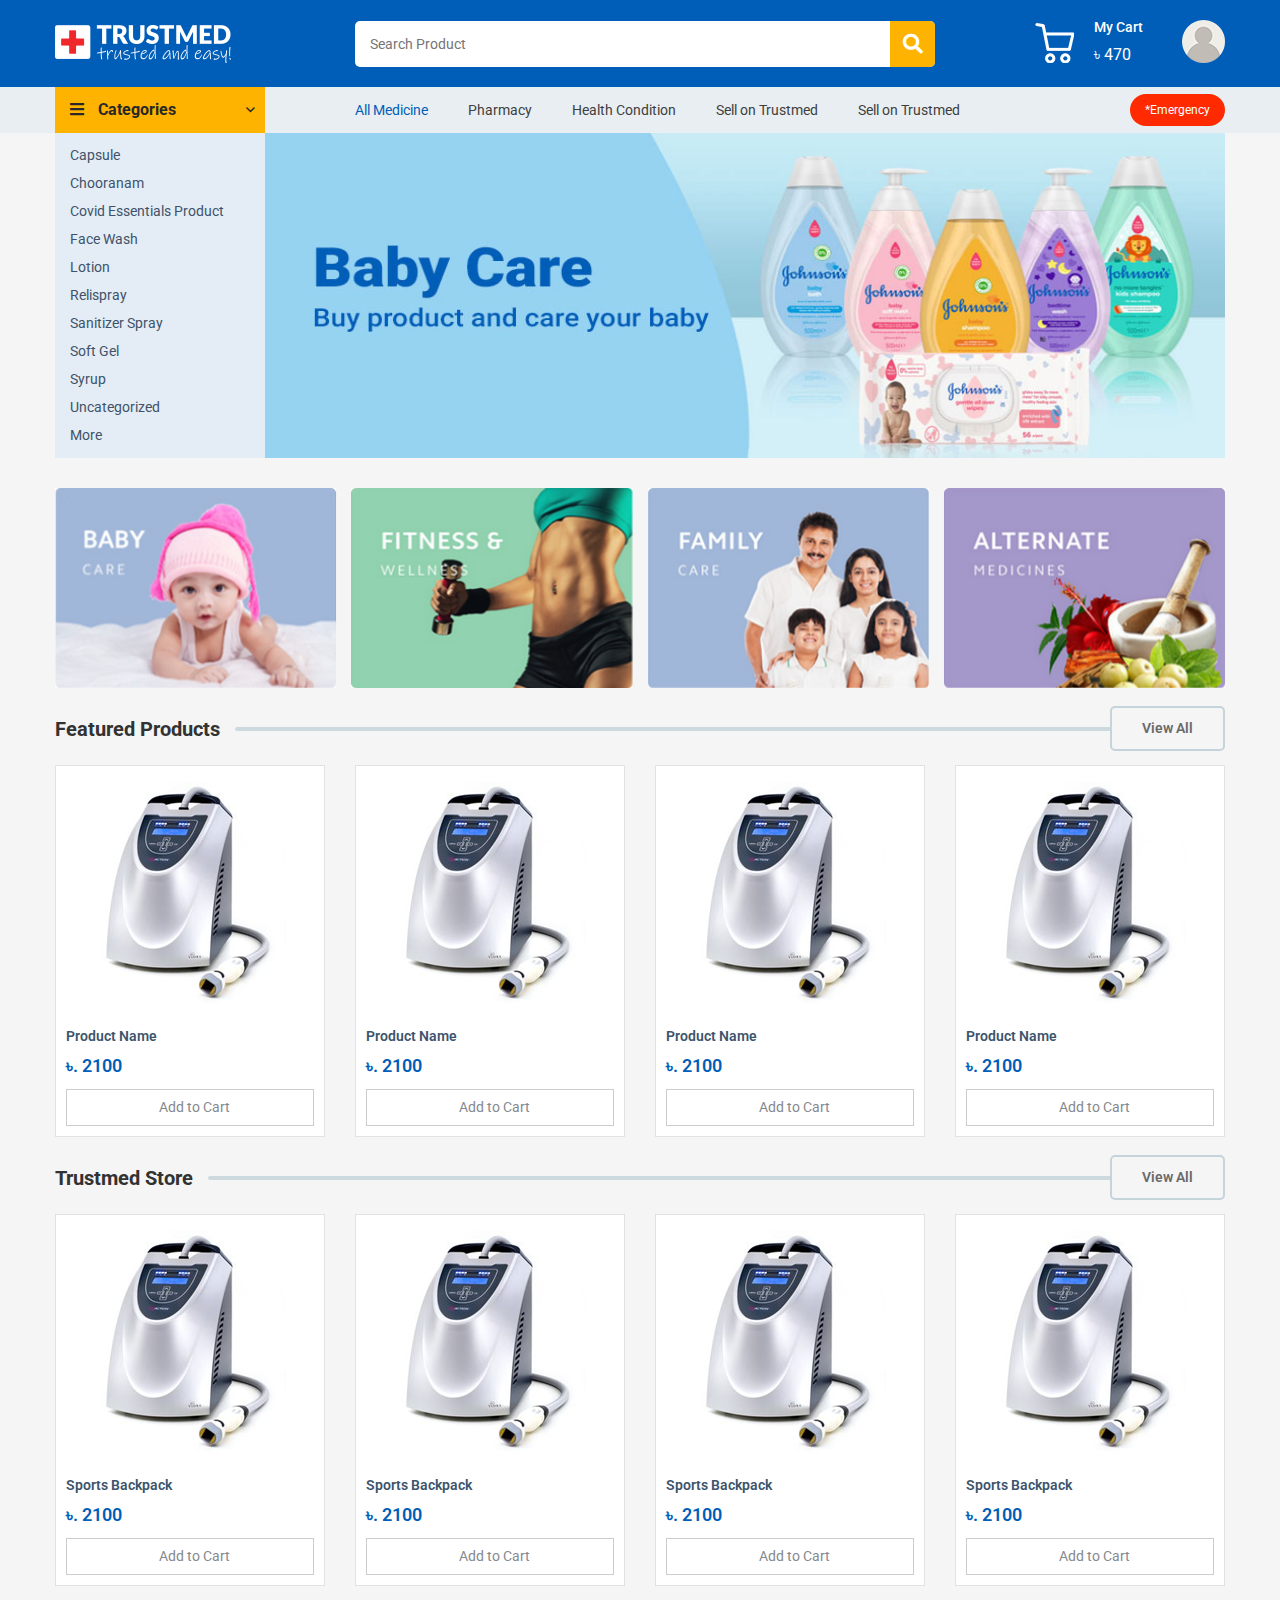
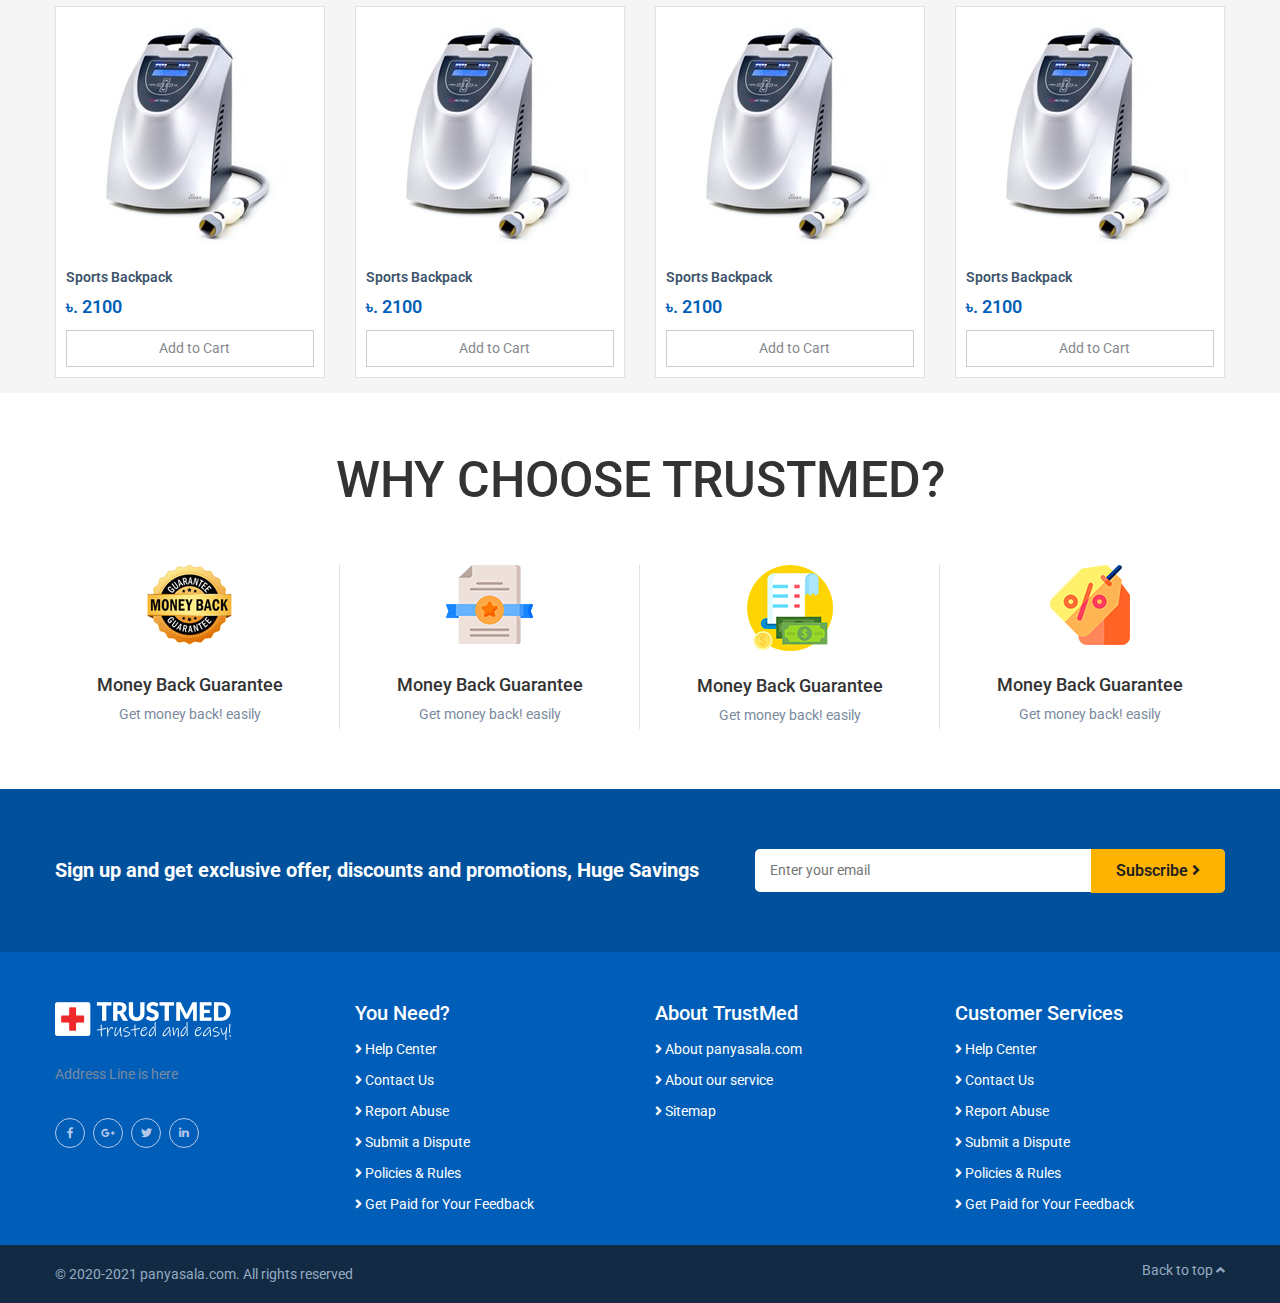
==== commit 8de9d30b: "up" ====
--- a/index.html
+++ b/index.html
@@ -292,137 +292,65 @@
             <div class="row">
                 <div class="col-xl-12">
                     <div class="section-heading mb-25">
-                        <h2 class="heading-title small">Popular Products</h2>
+                        <h2 class="heading-title small">Featured Products</h2>
                         <div class="heading-label"></div>
                         <a href="#0" class="site-btn transparent">View All</a>
                     </div>
                 </div>
             </div>
-            <div class="row no-gutters">
-                <div class="col-xl-2 col-lg-3 col-md-4 col-sm-6">
-                    <div class="single-cat-box">
-                        <a href="#0">
-                            <h4 class="cat-title">Summer Splash</h4>
-                        </a>
-                        <a href="#0"><img src="assets/images/cat-1.jpg" alt="" class="cat-img"></a>
-                    </div>
-                </div>
-                <div class="col-xl-2 col-lg-3 col-md-4 col-sm-6">
-                    <div class="single-cat-box">
-                        <a href="#0">
-                            <h4 class="cat-title">Winter Hunter</h4>
-                        </a>
-                        <a href="#0"><img src="assets/images/cat-2.jpg" alt="" class="cat-img"></a>
-                    </div>
-                </div>
-                <div class="col-xl-2 col-lg-3 col-md-4 col-sm-6">
-                    <div class="single-cat-box">
-                        <a href="#0">
-                            <h4 class="cat-title">Women’s World</h4>
-                        </a>
-                        <a href="#0"><img src="assets/images/cat-3.jpg" alt="" class="cat-img"></a>
-                    </div>
-                </div>
-                <div class="col-xl-2 col-lg-3 col-md-4 col-sm-6">
-                    <div class="single-cat-box">
-                        <a href="#0">
-                            <h4 class="cat-title">Men’s Club</h4>
-                        </a>
-                        <a href="#0"><img src="assets/images/cat-4.jpg" alt="" class="cat-img"></a>
-                    </div>
-                </div>
-                <div class="col-xl-2 col-lg-3 col-md-4 col-sm-6">
-                    <div class="single-cat-box">
-                        <a href="#0">
-                            <h4 class="cat-title">Kid’s Zone</h4>
-                        </a>
-                        <a href="#0"><img src="assets/images/cat-5.jpeg" alt="" class="cat-img"></a>
-                    </div>
-                </div>
-                <div class="col-xl-2 col-lg-3 col-md-4 col-sm-6">
-                    <div class="single-cat-box">
-                        <a href="#0">
-                            <h4 class="cat-title">Health & Beauty</h4>
-                        </a>
-                        <a href="#0"><img src="assets/images/cat-6.jpeg" alt="" class="cat-img"></a>
-                    </div>
-                </div>
-                <div class="col-xl-2 col-lg-3 col-md-4 col-sm-6">
-                    <div class="single-cat-box">
-                        <a href="#0">
-                            <h4 class="cat-title">Mobile & Gadget</h4>
-                        </a>
-                        <a href="#0"><img src="assets/images/cat-7.jpeg" alt="" class="cat-img"></a>
-                    </div>
-                </div>
-                <div class="col-xl-2 col-lg-3 col-md-4 col-sm-6">
-                    <div class="single-cat-box">
-                        <a href="#0">
-                            <h4 class="cat-title">Electronics</h4>
-                        </a>
-                        <a href="#0"><img src="assets/images/cat-8.jpeg" alt="" class="cat-img"></a>
-                    </div>
-                </div>
-                <div class="col-xl-2 col-lg-3 col-md-4 col-sm-6">
-                    <div class="single-cat-box">
-                        <a href="#0">
-                            <h4 class="cat-title">Home & Living</h4>
-                        </a>
-                        <a href="#0"><img src="assets/images/cat-9.jpeg" alt="" class="cat-img"></a>
-                    </div>
-                </div>
-                <div class="col-xl-2 col-lg-3 col-md-4 col-sm-6">
-                    <div class="single-cat-box">
-                        <a href="#0">
-                            <h4 class="cat-title">Sports & Outdoor</h4>
-                        </a>
-                        <a href="#0"><img src="assets/images/cat-10.jpeg" alt="" class="cat-img"></a>
-                    </div>
-                </div>
-                <div class="col-xl-2 col-lg-3 col-md-4 col-sm-6">
-                    <div class="single-cat-box">
-                        <a href="#0">
-                            <h4 class="cat-title">Biking & Riding</h4>
-                        </a>
-                        <a href="#0"><img src="assets/images/cat-11.jpeg" alt="" class="cat-img"></a>
-                    </div>
-                </div>
-                <div class="col-xl-2 col-lg-3 col-md-4 col-sm-6">
-                    <div class="single-cat-box">
-                        <a href="#0">
-                            <h4 class="cat-title">Books & Gallery</h4>
-                        </a>
-                        <a href="#0"><img src="assets/images/cat-12.jpeg" alt="" class="cat-img"></a>
+            <div class="row mt-none-20">
+                <div class="col-xl-3 col-lg-4 col-md-4 col-sm-6 mt-20">
+                    <div class="single-product">
+                        <a href="#0" class="product-thumb">
+                            <img src="assets/images/product-1.png" alt="">
+                        </a>
+                        <div class="product-content pt-10">
+                            <a href="#0" class="product-ttile">Product Name</a>
+                            <span class="product-price">৳. 2100</span>
+                            <a href="#0" class="add-to-cart"><i class="fa fa-cart"></i> Add to Cart</a>
+                        </div>
+                    </div>
+                </div>
+                <div class="col-xl-3 col-lg-4 col-md-4 col-sm-6 mt-20">
+                    <div class="single-product">
+                        <a href="#0" class="product-thumb">
+                            <img src="assets/images/product-1.png" alt="">
+                        </a>
+                        <div class="product-content pt-10">
+                            <a href="#0" class="product-ttile">Product Name</a>
+                            <span class="product-price">৳. 2100</span>
+                            <a href="#0" class="add-to-cart"><i class="fa fa-cart"></i> Add to Cart</a>
+                        </div>
+                    </div>
+                </div>
+                <div class="col-xl-3 col-lg-4 col-md-4 col-sm-6 mt-20">
+                    <div class="single-product">
+                        <a href="#0" class="product-thumb">
+                            <img src="assets/images/product-1.png" alt="">
+                        </a>
+                        <div class="product-content pt-10">
+                            <a href="#0" class="product-ttile">Product Name</a>
+                            <span class="product-price">৳. 2100</span>
+                            <a href="#0" class="add-to-cart"><i class="fa fa-cart"></i> Add to Cart</a>
+                        </div>
+                    </div>
+                </div>
+                <div class="col-xl-3 col-lg-4 col-md-4 col-sm-6 mt-20">
+                    <div class="single-product">
+                        <a href="#0" class="product-thumb">
+                            <img src="assets/images/product-1.png" alt="">
+                        </a>
+                        <div class="product-content pt-10">
+                            <a href="#0" class="product-ttile">Product Name</a>
+                            <span class="product-price">৳. 2100</span>
+                            <a href="#0" class="add-to-cart"><i class="fa fa-cart"></i> Add to Cart</a>
+                        </div>
                     </div>
                 </div>
             </div>
         </div>
     </section>
     <!-- cat area end -->
-
-    <!-- smart offer img start -->
-    <section class="smart-offer pt-15 pb-15">
-        <div class="container">
-            <div class="row no-gutters">
-                <div class="col-xl-3">
-                    <div class="img-box">
-                        <a href="#0"><img src="assets/images/offer-1.jpg" alt=""></a>
-                    </div>
-                </div>
-                <div class="col-xl-6">
-                    <div class="img-box pl-5 pr-5">
-                        <a href="#0"><img src="assets/images/offer-2.jpg" alt=""></a>
-                    </div>
-                </div>
-                <div class="col-xl-3">
-                    <div class="img-box">
-                        <a href="#0"><img src="assets/images/offer-3.jpg" alt=""></a>
-                    </div>
-                </div>
-            </div>
-        </div>
-    </section>
-    <!-- smart offer img end -->
 
     <!-- product area start -->
     <section class="product-area pt-15 pb-15">
@@ -430,153 +358,105 @@
             <div class="row">
                 <div class="col-xl-12">
                     <div class="section-heading mb-25">
-                        <h2 class="heading-title small">Popular Products</h2>
+                        <h2 class="heading-title small">Trustmed Store</h2>
                         <div class="heading-label"></div>
                         <a href="#0" class="site-btn transparent">View All</a>
                     </div>
                 </div>
             </div>
-            <div class="row no-gutters">
-                <div class="col-xl-2 col-lg-3 col-md-4 col-sm-6">
-                    <div class="single-product">
-                        <a href="#0" class="product-thumb">
-                            <img src="assets/images/product-1.jpg" alt="">
-                        </a>
-                        <div class="product-content pt-10">
-                            <a href="#0" class="product-ttile">Sports Backpack</a>
-                            <span class="product-price">৳. 500</span>
-                            <a href="#0" class="add-to-cart"><i class="fa fa-cart"></i> Add to Cart</a>
-                        </div>
-                    </div>
-                </div>
-                <div class="col-xl-2 col-lg-3 col-md-4 col-sm-6">
-                    <div class="single-product">
-                        <a href="#0" class="product-thumb">
-                            <img src="assets/images/product-2.jpg" alt="">
-                        </a>
-                        <div class="product-content pt-10">
-                            <a href="#0" class="product-ttile">Sports Backpack</a>
-                            <span class="product-price">৳. 500</span>
-                            <a href="#0" class="add-to-cart"><i class="fa fa-cart"></i> Add to Cart</a>
-                        </div>
-                    </div>
-                </div>
-                <div class="col-xl-2 col-lg-3 col-md-4 col-sm-6">
-                    <div class="single-product">
-                        <a href="#0" class="product-thumb">
-                            <img src="assets/images/product-3.jpg" alt="">
-                        </a>
-                        <div class="product-content pt-10">
-                            <a href="#0" class="product-ttile">Sports Backpack</a>
-                            <span class="product-price">৳. 500</span>
-                            <a href="#0" class="add-to-cart"><i class="fa fa-cart"></i> Add to Cart</a>
-                        </div>
-                    </div>
-                </div>
-                <div class="col-xl-2 col-lg-3 col-md-4 col-sm-6">
-                    <div class="single-product">
-                        <a href="#0" class="product-thumb">
-                            <img src="assets/images/product-4.jpg" alt="">
-                        </a>
-                        <div class="product-content pt-10">
-                            <a href="#0" class="product-ttile">Sports Backpack</a>
-                            <span class="product-price">৳. 500</span>
-                            <a href="#0" class="add-to-cart"><i class="fa fa-cart"></i> Add to Cart</a>
-                        </div>
-                    </div>
-                </div>
-                <div class="col-xl-2 col-lg-3 col-md-4 col-sm-6">
-                    <div class="single-product">
-                        <a href="#0" class="product-thumb">
-                            <img src="assets/images/product-1.jpg" alt="">
-                        </a>
-                        <div class="product-content pt-10">
-                            <a href="#0" class="product-ttile">Sports Backpack</a>
-                            <span class="product-price">৳. 500</span>
-                            <a href="#0" class="add-to-cart"><i class="fa fa-cart"></i> Add to Cart</a>
-                        </div>
-                    </div>
-                </div>
-                <div class="col-xl-2 col-lg-3 col-md-4 col-sm-6">
-                    <div class="single-product">
-                        <a href="#0" class="product-thumb">
-                            <img src="assets/images/product-1.jpg" alt="">
-                        </a>
-                        <div class="product-content pt-10">
-                            <a href="#0" class="product-ttile">Sports Backpack</a>
-                            <span class="product-price">৳. 500</span>
-                            <a href="#0" class="add-to-cart"><i class="fa fa-cart"></i> Add to Cart</a>
-                        </div>
-                    </div>
-                </div>
-                <div class="col-xl-2 col-lg-3 col-md-4 col-sm-6">
-                    <div class="single-product">
-                        <a href="#0" class="product-thumb">
-                            <img src="assets/images/product-1.jpg" alt="">
-                        </a>
-                        <div class="product-content pt-10">
-                            <a href="#0" class="product-ttile">Sports Backpack</a>
-                            <span class="product-price">৳. 500</span>
-                            <a href="#0" class="add-to-cart"><i class="fa fa-cart"></i> Add to Cart</a>
-                        </div>
-                    </div>
-                </div>
-                <div class="col-xl-2 col-lg-3 col-md-4 col-sm-6">
-                    <div class="single-product">
-                        <a href="#0" class="product-thumb">
-                            <img src="assets/images/product-1.jpg" alt="">
-                        </a>
-                        <div class="product-content pt-10">
-                            <a href="#0" class="product-ttile">Sports Backpack</a>
-                            <span class="product-price">৳. 500</span>
-                            <a href="#0" class="add-to-cart"><i class="fa fa-cart"></i> Add to Cart</a>
-                        </div>
-                    </div>
-                </div>
-                <div class="col-xl-2 col-lg-3 col-md-4 col-sm-6">
-                    <div class="single-product">
-                        <a href="#0" class="product-thumb">
-                            <img src="assets/images/product-1.jpg" alt="">
-                        </a>
-                        <div class="product-content pt-10">
-                            <a href="#0" class="product-ttile">Sports Backpack</a>
-                            <span class="product-price">৳. 500</span>
-                            <a href="#0" class="add-to-cart"><i class="fa fa-cart"></i> Add to Cart</a>
-                        </div>
-                    </div>
-                </div>
-                <div class="col-xl-2 col-lg-3 col-md-4 col-sm-6">
-                    <div class="single-product">
-                        <a href="#0" class="product-thumb">
-                            <img src="assets/images/product-1.jpg" alt="">
-                        </a>
-                        <div class="product-content pt-10">
-                            <a href="#0" class="product-ttile">Sports Backpack</a>
-                            <span class="product-price">৳. 500</span>
-                            <a href="#0" class="add-to-cart"><i class="fa fa-cart"></i> Add to Cart</a>
-                        </div>
-                    </div>
-                </div>
-                <div class="col-xl-2 col-lg-3 col-md-4 col-sm-6">
-                    <div class="single-product">
-                        <a href="#0" class="product-thumb">
-                            <img src="assets/images/product-1.jpg" alt="">
-                        </a>
-                        <div class="product-content pt-10">
-                            <a href="#0" class="product-ttile">Sports Backpack</a>
-                            <span class="product-price">৳. 500</span>
-                            <a href="#0" class="add-to-cart"><i class="fa fa-cart"></i> Add to Cart</a>
-                        </div>
-                    </div>
-                </div>
-                <div class="col-xl-2 col-lg-3 col-md-4 col-sm-6">
-                    <div class="single-product">
-                        <a href="#0" class="product-thumb">
-                            <img src="assets/images/product-1.jpg" alt="">
-                        </a>
-                        <div class="product-content pt-10">
-                            <a href="#0" class="product-ttile">Sports Backpack</a>
-                            <span class="product-price">৳. 500</span>
+            <div class="row mt-none-20">
+                <div class="col-xl-3 col-lg-3 col-md-4 col-sm-6 mt-20">
+                    <div class="single-product">
+                        <a href="#0" class="product-thumb">
+                            <img src="assets/images/product-1.png" alt="">
+                        </a>
+                        <div class="product-content pt-10">
+                            <a href="#0" class="product-ttile">Sports Backpack</a>
+                            <span class="product-price">৳. 2100</span>
+                            <a href="#0" class="add-to-cart"><i class="fa fa-cart"></i> Add to Cart</a>
+                        </div>
+                    </div>
+                </div>
+                <div class="col-xl-3 col-lg-3 col-md-4 col-sm-6 mt-20">
+                    <div class="single-product">
+                        <a href="#0" class="product-thumb">
+                            <img src="assets/images/product-1.png" alt="">
+                        </a>
+                        <div class="product-content pt-10">
+                            <a href="#0" class="product-ttile">Sports Backpack</a>
+                            <span class="product-price">৳. 2100</span>
+                            <a href="#0" class="add-to-cart"><i class="fa fa-cart"></i> Add to Cart</a>
+                        </div>
+                    </div>
+                </div>
+                <div class="col-xl-3 col-lg-3 col-md-4 col-sm-6 mt-20">
+                    <div class="single-product">
+                        <a href="#0" class="product-thumb">
+                            <img src="assets/images/product-1.png" alt="">
+                        </a>
+                        <div class="product-content pt-10">
+                            <a href="#0" class="product-ttile">Sports Backpack</a>
+                            <span class="product-price">৳. 2100</span>
+                            <a href="#0" class="add-to-cart"><i class="fa fa-cart"></i> Add to Cart</a>
+                        </div>
+                    </div>
+                </div>
+                <div class="col-xl-3 col-lg-3 col-md-4 col-sm-6 mt-20">
+                    <div class="single-product">
+                        <a href="#0" class="product-thumb">
+                            <img src="assets/images/product-1.png" alt="">
+                        </a>
+                        <div class="product-content pt-10">
+                            <a href="#0" class="product-ttile">Sports Backpack</a>
+                            <span class="product-price">৳. 2100</span>
+                            <a href="#0" class="add-to-cart"><i class="fa fa-cart"></i> Add to Cart</a>
+                        </div>
+                    </div>
+                </div>
+                <div class="col-xl-3 col-lg-3 col-md-4 col-sm-6 mt-20">
+                    <div class="single-product">
+                        <a href="#0" class="product-thumb">
+                            <img src="assets/images/product-1.png" alt="">
+                        </a>
+                        <div class="product-content pt-10">
+                            <a href="#0" class="product-ttile">Sports Backpack</a>
+                            <span class="product-price">৳. 2100</span>
+                            <a href="#0" class="add-to-cart"><i class="fa fa-cart"></i> Add to Cart</a>
+                        </div>
+                    </div>
+                </div>
+                <div class="col-xl-3 col-lg-3 col-md-4 col-sm-6 mt-20">
+                    <div class="single-product">
+                        <a href="#0" class="product-thumb">
+                            <img src="assets/images/product-1.png" alt="">
+                        </a>
+                        <div class="product-content pt-10">
+                            <a href="#0" class="product-ttile">Sports Backpack</a>
+                            <span class="product-price">৳. 2100</span>
+                            <a href="#0" class="add-to-cart"><i class="fa fa-cart"></i> Add to Cart</a>
+                        </div>
+                    </div>
+                </div>
+                <div class="col-xl-3 col-lg-3 col-md-4 col-sm-6 mt-20">
+                    <div class="single-product">
+                        <a href="#0" class="product-thumb">
+                            <img src="assets/images/product-1.png" alt="">
+                        </a>
+                        <div class="product-content pt-10">
+                            <a href="#0" class="product-ttile">Sports Backpack</a>
+                            <span class="product-price">৳. 2100</span>
+                            <a href="#0" class="add-to-cart"><i class="fa fa-cart"></i> Add to Cart</a>
+                        </div>
+                    </div>
+                </div>
+                <div class="col-xl-3 col-lg-3 col-md-4 col-sm-6 mt-20">
+                    <div class="single-product">
+                        <a href="#0" class="product-thumb">
+                            <img src="assets/images/product-1.png" alt="">
+                        </a>
+                        <div class="product-content pt-10">
+                            <a href="#0" class="product-ttile">Sports Backpack</a>
+                            <span class="product-price">৳. 2100</span>
                             <a href="#0" class="add-to-cart"><i class="fa fa-cart"></i> Add to Cart</a>
                         </div>
                     </div>
@@ -586,443 +466,85 @@
     </section>
     <!-- product area end -->
 
-    <!-- cat area start -->
-    <section class="cat-area shop pt-15 pb-15">
-        <div class="container">
-            <div class="row">
-                <div class="col-xl-12 text-center">
-                    <div class="section-heading mb-25">
-                        <div class="heading-label mr-15 ml-0"></div>
-                        <h2 class="heading-title">Shop By Brands</h2>
-                        <div class="heading-label"></div>
-                    </div>
-                </div>
-            </div>
-            <div class="row no-gutters">
-                <div class="col-xl-2 col-lg-3 col-md-4 col-sm-6">
-                    <div class="single-cat-box shop">
-                        <a href="#0"><img src="assets/images/cat-1.jpg" alt="" class="cat-img"></a>
-                        <a href="#0">
-                            <h4 class="cat-title">Shop Name</h4>
-                        </a>
-                    </div>
-                </div>
-                <div class="col-xl-2 col-lg-3 col-md-4 col-sm-6">
-                    <div class="single-cat-box shop">
-                        <a href="#0"><img src="assets/images/cat-1.jpg" alt="" class="cat-img"></a>
-                        <a href="#0">
-                            <h4 class="cat-title">Shop Name</h4>
-                        </a>
-                    </div>
-                </div>
-                <div class="col-xl-2 col-lg-3 col-md-4 col-sm-6">
-                    <div class="single-cat-box shop">
-                        <a href="#0"><img src="assets/images/cat-1.jpg" alt="" class="cat-img"></a>
-                        <a href="#0">
-                            <h4 class="cat-title">Shop Name</h4>
-                        </a>
-                    </div>
-                </div>
-                <div class="col-xl-2 col-lg-3 col-md-4 col-sm-6">
-                    <div class="single-cat-box shop">
-                        <a href="#0"><img src="assets/images/cat-1.jpg" alt="" class="cat-img"></a>
-                        <a href="#0">
-                            <h4 class="cat-title">Shop Name</h4>
-                        </a>
-                    </div>
-                </div>
-                <div class="col-xl-2 col-lg-3 col-md-4 col-sm-6">
-                    <div class="single-cat-box shop">
-                        <a href="#0"><img src="assets/images/cat-1.jpg" alt="" class="cat-img"></a>
-                        <a href="#0">
-                            <h4 class="cat-title">Shop Name</h4>
-                        </a>
-                    </div>
-                </div>
-                <div class="col-xl-2 col-lg-3 col-md-4 col-sm-6">
-                    <div class="single-cat-box shop">
-                        <a href="#0"><img src="assets/images/cat-1.jpg" alt="" class="cat-img"></a>
-                        <a href="#0">
-                            <h4 class="cat-title">Shop Name</h4>
-                        </a>
-                    </div>
-                </div>
-                <div class="col-xl-2 col-lg-3 col-md-4 col-sm-6">
-                    <div class="single-cat-box shop">
-                        <a href="#0"><img src="assets/images/cat-1.jpg" alt="" class="cat-img"></a>
-                        <a href="#0">
-                            <h4 class="cat-title">Shop Name</h4>
-                        </a>
-                    </div>
-                </div>
-                <div class="col-xl-2 col-lg-3 col-md-4 col-sm-6">
-                    <div class="single-cat-box shop">
-                        <a href="#0"><img src="assets/images/cat-1.jpg" alt="" class="cat-img"></a>
-                        <a href="#0">
-                            <h4 class="cat-title">Shop Name</h4>
-                        </a>
-                    </div>
-                </div>
-                <div class="col-xl-2 col-lg-3 col-md-4 col-sm-6">
-                    <div class="single-cat-box shop">
-                        <a href="#0"><img src="assets/images/cat-1.jpg" alt="" class="cat-img"></a>
-                        <a href="#0">
-                            <h4 class="cat-title">Shop Name</h4>
-                        </a>
-                    </div>
-                </div>
-                <div class="col-xl-2 col-lg-3 col-md-4 col-sm-6">
-                    <div class="single-cat-box shop">
-                        <a href="#0"><img src="assets/images/cat-1.jpg" alt="" class="cat-img"></a>
-                        <a href="#0">
-                            <h4 class="cat-title">Shop Name</h4>
-                        </a>
-                    </div>
-                </div>
-                <div class="col-xl-2 col-lg-3 col-md-4 col-sm-6">
-                    <div class="single-cat-box shop">
-                        <a href="#0"><img src="assets/images/cat-1.jpg" alt="" class="cat-img"></a>
-                        <a href="#0">
-                            <h4 class="cat-title">Shop Name</h4>
-                        </a>
-                    </div>
-                </div>
-                <div class="col-xl-2 col-lg-3 col-md-4 col-sm-6">
-                    <div class="single-cat-box shop">
-                        <a href="#0"><img src="assets/images/cat-1.jpg" alt="" class="cat-img"></a>
-                        <a href="#0">
-                            <h4 class="cat-title">Shop Name</h4>
-                        </a>
-                    </div>
-                </div>
-            </div>
-        </div>
-    </section>
-    <!-- cat area end -->
-
-    <!-- product area start -->
-    <section class="product-area pt-15 pb-15">
+    <!-- why chosse area start -->
+    <div class="why-choose">
         <div class="container">
             <div class="row">
                 <div class="col-xl-12">
-                    <div class="section-heading mb-25">
-                        <h2 class="heading-title small">Recommended Products</h2>
-                        <div class="heading-label"></div>
-                        <a href="#0" class="site-btn transparent">View All</a>
-                    </div>
-                </div>
-            </div>
-            <div class="row no-gutters">
-                <div class="col-xl-2 col-lg-3 col-md-4 col-sm-6">
-                    <div class="single-product">
-                        <a href="#0" class="product-thumb">
-                            <img src="assets/images/product-1.jpg" alt="">
-                        </a>
-                        <div class="product-content pt-10">
-                            <a href="#0" class="product-ttile">Sports Backpack</a>
-                            <span class="product-price">৳. 500</span>
-                            <a href="#0" class="add-to-cart"><i class="fa fa-cart"></i> Add to Cart</a>
-                        </div>
-                    </div>
-                </div>
-                <div class="col-xl-2 col-lg-3 col-md-4 col-sm-6">
-                    <div class="single-product">
-                        <a href="#0" class="product-thumb">
-                            <img src="assets/images/product-1.jpg" alt="">
-                        </a>
-                        <div class="product-content pt-10">
-                            <a href="#0" class="product-ttile">Sports Backpack</a>
-                            <span class="product-price">৳. 500</span>
-                            <a href="#0" class="add-to-cart"><i class="fa fa-cart"></i> Add to Cart</a>
-                        </div>
-                    </div>
-                </div>
-                <div class="col-xl-2 col-lg-3 col-md-4 col-sm-6">
-                    <div class="single-product">
-                        <a href="#0" class="product-thumb">
-                            <img src="assets/images/product-1.jpg" alt="">
-                        </a>
-                        <div class="product-content pt-10">
-                            <a href="#0" class="product-ttile">Sports Backpack</a>
-                            <span class="product-price">৳. 500</span>
-                            <a href="#0" class="add-to-cart"><i class="fa fa-cart"></i> Add to Cart</a>
-                        </div>
-                    </div>
-                </div>
-                <div class="col-xl-2 col-lg-3 col-md-4 col-sm-6">
-                    <div class="single-product">
-                        <a href="#0" class="product-thumb">
-                            <img src="assets/images/product-1.jpg" alt="">
-                        </a>
-                        <div class="product-content pt-10">
-                            <a href="#0" class="product-ttile">Sports Backpack</a>
-                            <span class="product-price">৳. 500</span>
-                            <a href="#0" class="add-to-cart"><i class="fa fa-cart"></i> Add to Cart</a>
-                        </div>
-                    </div>
-                </div>
-                <div class="col-xl-2 col-lg-3 col-md-4 col-sm-6">
-                    <div class="single-product">
-                        <a href="#0" class="product-thumb">
-                            <img src="assets/images/product-1.jpg" alt="">
-                        </a>
-                        <div class="product-content pt-10">
-                            <a href="#0" class="product-ttile">Sports Backpack</a>
-                            <span class="product-price">৳. 500</span>
-                            <a href="#0" class="add-to-cart"><i class="fa fa-cart"></i> Add to Cart</a>
-                        </div>
-                    </div>
-                </div>
-                <div class="col-xl-2 col-lg-3 col-md-4 col-sm-6">
-                    <div class="single-product">
-                        <a href="#0" class="product-thumb">
-                            <img src="assets/images/product-1.jpg" alt="">
-                        </a>
-                        <div class="product-content pt-10">
-                            <a href="#0" class="product-ttile">Sports Backpack</a>
-                            <span class="product-price">৳. 500</span>
-                            <a href="#0" class="add-to-cart"><i class="fa fa-cart"></i> Add to Cart</a>
-                        </div>
-                    </div>
-                </div>
-                <div class="col-xl-2 col-lg-3 col-md-4 col-sm-6">
-                    <div class="single-product">
-                        <a href="#0" class="product-thumb">
-                            <img src="assets/images/product-1.jpg" alt="">
-                        </a>
-                        <div class="product-content pt-10">
-                            <a href="#0" class="product-ttile">Sports Backpack</a>
-                            <span class="product-price">৳. 500</span>
-                            <a href="#0" class="add-to-cart"><i class="fa fa-cart"></i> Add to Cart</a>
-                        </div>
-                    </div>
-                </div>
-                <div class="col-xl-2 col-lg-3 col-md-4 col-sm-6">
-                    <div class="single-product">
-                        <a href="#0" class="product-thumb">
-                            <img src="assets/images/product-1.jpg" alt="">
-                        </a>
-                        <div class="product-content pt-10">
-                            <a href="#0" class="product-ttile">Sports Backpack</a>
-                            <span class="product-price">৳. 500</span>
-                            <a href="#0" class="add-to-cart"><i class="fa fa-cart"></i> Add to Cart</a>
-                        </div>
-                    </div>
-                </div>
-                <div class="col-xl-2 col-lg-3 col-md-4 col-sm-6">
-                    <div class="single-product">
-                        <a href="#0" class="product-thumb">
-                            <img src="assets/images/product-1.jpg" alt="">
-                        </a>
-                        <div class="product-content pt-10">
-                            <a href="#0" class="product-ttile">Sports Backpack</a>
-                            <span class="product-price">৳. 500</span>
-                            <a href="#0" class="add-to-cart"><i class="fa fa-cart"></i> Add to Cart</a>
-                        </div>
-                    </div>
-                </div>
-                <div class="col-xl-2 col-lg-3 col-md-4 col-sm-6">
-                    <div class="single-product">
-                        <a href="#0" class="product-thumb">
-                            <img src="assets/images/product-1.jpg" alt="">
-                        </a>
-                        <div class="product-content pt-10">
-                            <a href="#0" class="product-ttile">Sports Backpack</a>
-                            <span class="product-price">৳. 500</span>
-                            <a href="#0" class="add-to-cart"><i class="fa fa-cart"></i> Add to Cart</a>
-                        </div>
-                    </div>
-                </div>
-                <div class="col-xl-2 col-lg-3 col-md-4 col-sm-6">
-                    <div class="single-product">
-                        <a href="#0" class="product-thumb">
-                            <img src="assets/images/product-1.jpg" alt="">
-                        </a>
-                        <div class="product-content pt-10">
-                            <a href="#0" class="product-ttile">Sports Backpack</a>
-                            <span class="product-price">৳. 500</span>
-                            <a href="#0" class="add-to-cart"><i class="fa fa-cart"></i> Add to Cart</a>
-                        </div>
-                    </div>
-                </div>
-                <div class="col-xl-2 col-lg-3 col-md-4 col-sm-6">
-                    <div class="single-product">
-                        <a href="#0" class="product-thumb">
-                            <img src="assets/images/product-1.jpg" alt="">
-                        </a>
-                        <div class="product-content pt-10">
-                            <a href="#0" class="product-ttile">Sports Backpack</a>
-                            <span class="product-price">৳. 500</span>
-                            <a href="#0" class="add-to-cart"><i class="fa fa-cart"></i> Add to Cart</a>
-                        </div>
-                    </div>
-                </div>
-            </div>
-        </div>
-    </section>
-    <!-- product area end -->
-
-    <!-- product area start -->
-    <section class="product-area white-bg pt-15 pb-15">
+                    <div class="section-heading justify-content-center">
+                        <h2>Why Choose TrustMed?</h2>
+                    </div>
+                </div>
+            </div>
+            <div class="row choose text-center mt-none-20">
+                <div class="col-xl-3 col-lg-3 col-md-4 col-sm-6 mt-20">
+                    <div class="single-why-choose">
+                        <div class="icon">
+                            <img src="assets/images/why-1.png" alt="">
+                        </div>
+                        <div class="content">
+                            <h4>Money Back Guarantee</h4>
+                            <p>Get money back! easily</p>
+                        </div>
+                    </div>
+                </div>
+                <div class="col-xl-3 col-lg-3 col-md-4 col-sm-6 mt-20">
+                    <div class="single-why-choose">
+                        <div class="icon">
+                            <img src="assets/images/why-2.png" alt="">
+                        </div>
+                        <div class="content">
+                            <h4>Money Back Guarantee</h4>
+                            <p>Get money back! easily</p>
+                        </div>
+                    </div>
+                </div>
+                <div class="col-xl-3 col-lg-3 col-md-4 col-sm-6 mt-20">
+                    <div class="single-why-choose">
+                        <div class="icon">
+                            <img src="assets/images/why-3.png" alt="">
+                        </div>
+                        <div class="content">
+                            <h4>Money Back Guarantee</h4>
+                            <p>Get money back! easily</p>
+                        </div>
+                    </div>
+                </div>
+                <div class="col-xl-3 col-lg-3 col-md-4 col-sm-6 mt-20">
+                    <div class="single-why-choose">
+                        <div class="icon">
+                            <img src="assets/images/why-4.png" alt="">
+                        </div>
+                        <div class="content">
+                            <h4>Money Back Guarantee</h4>
+                            <p>Get money back! easily</p>
+                        </div>
+                    </div>
+                </div>
+            </div>
+        </div>
+    </div>
+    <!-- why chosse area end -->
+
+    <!-- newslater area start -->
+    <div class="newslater-area">
         <div class="container">
             <div class="row">
-                <div class="col-xl-12">
-                    <div class="section-heading mb-25">
-                        <h2 class="heading-title small">New Products</h2>
-                        <div class="heading-label"></div>
-                        <a href="#0" class="site-btn transparent">View All</a>
-                    </div>
-                </div>
-            </div>
-            <div class="row no-gutters">
-                <div class="col-xl-2 col-lg-3 col-md-4 col-sm-6">
-                    <div class="single-product">
-                        <a href="#0" class="product-thumb">
-                            <img src="assets/images/product-1.jpg" alt="">
-                        </a>
-                        <div class="product-content pt-10">
-                            <a href="#0" class="product-ttile">Sports Backpack</a>
-                            <span class="product-price">৳. 500</span>
-                            <a href="#0" class="add-to-cart"><i class="fa fa-cart"></i> Add to Cart</a>
-                        </div>
-                    </div>
-                </div>
-                <div class="col-xl-2 col-lg-3 col-md-4 col-sm-6">
-                    <div class="single-product">
-                        <a href="#0" class="product-thumb">
-                            <img src="assets/images/product-1.jpg" alt="">
-                        </a>
-                        <div class="product-content pt-10">
-                            <a href="#0" class="product-ttile">Sports Backpack</a>
-                            <span class="product-price">৳. 500</span>
-                            <a href="#0" class="add-to-cart"><i class="fa fa-cart"></i> Add to Cart</a>
-                        </div>
-                    </div>
-                </div>
-                <div class="col-xl-2 col-lg-3 col-md-4 col-sm-6">
-                    <div class="single-product">
-                        <a href="#0" class="product-thumb">
-                            <img src="assets/images/product-1.jpg" alt="">
-                        </a>
-                        <div class="product-content pt-10">
-                            <a href="#0" class="product-ttile">Sports Backpack</a>
-                            <span class="product-price">৳. 500</span>
-                            <a href="#0" class="add-to-cart"><i class="fa fa-cart"></i> Add to Cart</a>
-                        </div>
-                    </div>
-                </div>
-                <div class="col-xl-2 col-lg-3 col-md-4 col-sm-6">
-                    <div class="single-product">
-                        <a href="#0" class="product-thumb">
-                            <img src="assets/images/product-1.jpg" alt="">
-                        </a>
-                        <div class="product-content pt-10">
-                            <a href="#0" class="product-ttile">Sports Backpack</a>
-                            <span class="product-price">৳. 500</span>
-                            <a href="#0" class="add-to-cart"><i class="fa fa-cart"></i> Add to Cart</a>
-                        </div>
-                    </div>
-                </div>
-                <div class="col-xl-2 col-lg-3 col-md-4 col-sm-6">
-                    <div class="single-product">
-                        <a href="#0" class="product-thumb">
-                            <img src="assets/images/product-1.jpg" alt="">
-                        </a>
-                        <div class="product-content pt-10">
-                            <a href="#0" class="product-ttile">Sports Backpack</a>
-                            <span class="product-price">৳. 500</span>
-                            <a href="#0" class="add-to-cart"><i class="fa fa-cart"></i> Add to Cart</a>
-                        </div>
-                    </div>
-                </div>
-                <div class="col-xl-2 col-lg-3 col-md-4 col-sm-6">
-                    <div class="single-product">
-                        <a href="#0" class="product-thumb">
-                            <img src="assets/images/product-1.jpg" alt="">
-                        </a>
-                        <div class="product-content pt-10">
-                            <a href="#0" class="product-ttile">Sports Backpack</a>
-                            <span class="product-price">৳. 500</span>
-                            <a href="#0" class="add-to-cart"><i class="fa fa-cart"></i> Add to Cart</a>
-                        </div>
-                    </div>
-                </div>
-                <div class="col-xl-2 col-lg-3 col-md-4 col-sm-6">
-                    <div class="single-product">
-                        <a href="#0" class="product-thumb">
-                            <img src="assets/images/product-1.jpg" alt="">
-                        </a>
-                        <div class="product-content pt-10">
-                            <a href="#0" class="product-ttile">Sports Backpack</a>
-                            <span class="product-price">৳. 500</span>
-                            <a href="#0" class="add-to-cart"><i class="fa fa-cart"></i> Add to Cart</a>
-                        </div>
-                    </div>
-                </div>
-                <div class="col-xl-2 col-lg-3 col-md-4 col-sm-6">
-                    <div class="single-product">
-                        <a href="#0" class="product-thumb">
-                            <img src="assets/images/product-1.jpg" alt="">
-                        </a>
-                        <div class="product-content pt-10">
-                            <a href="#0" class="product-ttile">Sports Backpack</a>
-                            <span class="product-price">৳. 500</span>
-                            <a href="#0" class="add-to-cart"><i class="fa fa-cart"></i> Add to Cart</a>
-                        </div>
-                    </div>
-                </div>
-                <div class="col-xl-2 col-lg-3 col-md-4 col-sm-6">
-                    <div class="single-product">
-                        <a href="#0" class="product-thumb">
-                            <img src="assets/images/product-1.jpg" alt="">
-                        </a>
-                        <div class="product-content pt-10">
-                            <a href="#0" class="product-ttile">Sports Backpack</a>
-                            <span class="product-price">৳. 500</span>
-                            <a href="#0" class="add-to-cart"><i class="fa fa-cart"></i> Add to Cart</a>
-                        </div>
-                    </div>
-                </div>
-                <div class="col-xl-2 col-lg-3 col-md-4 col-sm-6">
-                    <div class="single-product">
-                        <a href="#0" class="product-thumb">
-                            <img src="assets/images/product-1.jpg" alt="">
-                        </a>
-                        <div class="product-content pt-10">
-                            <a href="#0" class="product-ttile">Sports Backpack</a>
-                            <span class="product-price">৳. 500</span>
-                            <a href="#0" class="add-to-cart"><i class="fa fa-cart"></i> Add to Cart</a>
-                        </div>
-                    </div>
-                </div>
-                <div class="col-xl-2 col-lg-3 col-md-4 col-sm-6">
-                    <div class="single-product">
-                        <a href="#0" class="product-thumb">
-                            <img src="assets/images/product-1.jpg" alt="">
-                        </a>
-                        <div class="product-content pt-10">
-                            <a href="#0" class="product-ttile">Sports Backpack</a>
-                            <span class="product-price">৳. 500</span>
-                            <a href="#0" class="add-to-cart"><i class="fa fa-cart"></i> Add to Cart</a>
-                        </div>
-                    </div>
-                </div>
-                <div class="col-xl-2 col-lg-3 col-md-4 col-sm-6">
-                    <div class="single-product">
-                        <a href="#0" class="product-thumb">
-                            <img src="assets/images/product-1.jpg" alt="">
-                        </a>
-                        <div class="product-content pt-10">
-                            <a href="#0" class="product-ttile">Sports Backpack</a>
-                            <span class="product-price">৳. 500</span>
-                            <a href="#0" class="add-to-cart"><i class="fa fa-cart"></i> Add to Cart</a>
-                        </div>
-                    </div>
-                </div>
-            </div>
-        </div>
-    </section>
-    <!-- product area end -->
+                <div class="col-xl-7 my-auto">
+                    <p>Sign up and get exclusive offer, discounts and promotions, Huge Savings</p>
+                </div>
+                <div class="col-xl-5">
+                    <div class="newslater">
+                        <form action="index.html">
+                            <input type="email" name="email" id="email" placeholder="Enter your email">
+                            <button type="submit">Subscribe <i class="fa fa-angle-right"></i></button>
+                        </form>
+                    </div>
+                </div>
+            </div>
+        </div>
+    </div>
+    <!-- newslater area end -->
 
     <!-- footer area start -->
     <footer class="site-footer pt-50">
--- a/assets/css/style.css
+++ b/assets/css/style.css
@@ -329,7 +329,6 @@
 	padding-top: 15px;
 	transition: 0.2s;
 	background: #fff;
-	max-height: 290px;
 	min-height: 290px;
 	position: relative;
 }
@@ -355,6 +354,7 @@
 	display: block;
 	color: #3d546c;
 	margin-bottom: 5px;
+	font-weight: 600;
 }
 .product-price {
 	color: #005eb8;
@@ -450,10 +450,7 @@
 	transform: scale(1.1);
 }
 .product-content {
-	position: absolute;
-	width: calc(100% - 10px);
-	bottom: 10px;
-	padding-right: 10px;
+	
 }
 .single-cat-box.shop .cat-img {
 	position: inherit;
@@ -1945,3 +1942,72 @@
 .banner-area img {
 	width: 100%;
 }
+
+.why-choose {
+	background: #fff;
+	padding: 60px 0px;
+}
+
+.why-choose .section-heading {
+	text-transform: uppercase;
+	margin-bottom: 50px;
+	color: #333333;
+}
+
+.why-choose .section-heading h2 {
+	font-size: 50px;
+}
+
+.single-why-choose .content h4 {
+	font-size: 18px;
+	margin-top: 25px;
+	color: #333333;
+	margin-bottom: 5px;
+}
+
+.single-why-choose .icon {
+	min-height: 85px;
+}
+
+.row.choose .col-xl-3:not(:last-child) {
+	border-right: 1px solid #E1E1E1;
+}
+
+/* newslater css */
+.newslater-area {
+	padding: 60px 0px;
+	background: #01509C;
+}
+
+.newslater-area p {
+	font-size: 20px;
+	font-weight: 700;
+	color: #fff;
+}
+
+.newslater {
+	position: relative;
+}
+
+.newslater input {
+	width: 100%;
+	border: none;
+}
+
+.newslater button {
+	position: absolute;
+	right: 0;
+	top: 0;
+	background: #FEB300;
+	border: none;
+	font-size: 16px;
+	font-weight: 600;
+	color: #222;
+	padding: 10px 25px;
+	border-radius: 0px 5px 5px 0px;
+}
+
+.newslater button:hover {
+	background: #005EB8;
+	color: #fff;
+}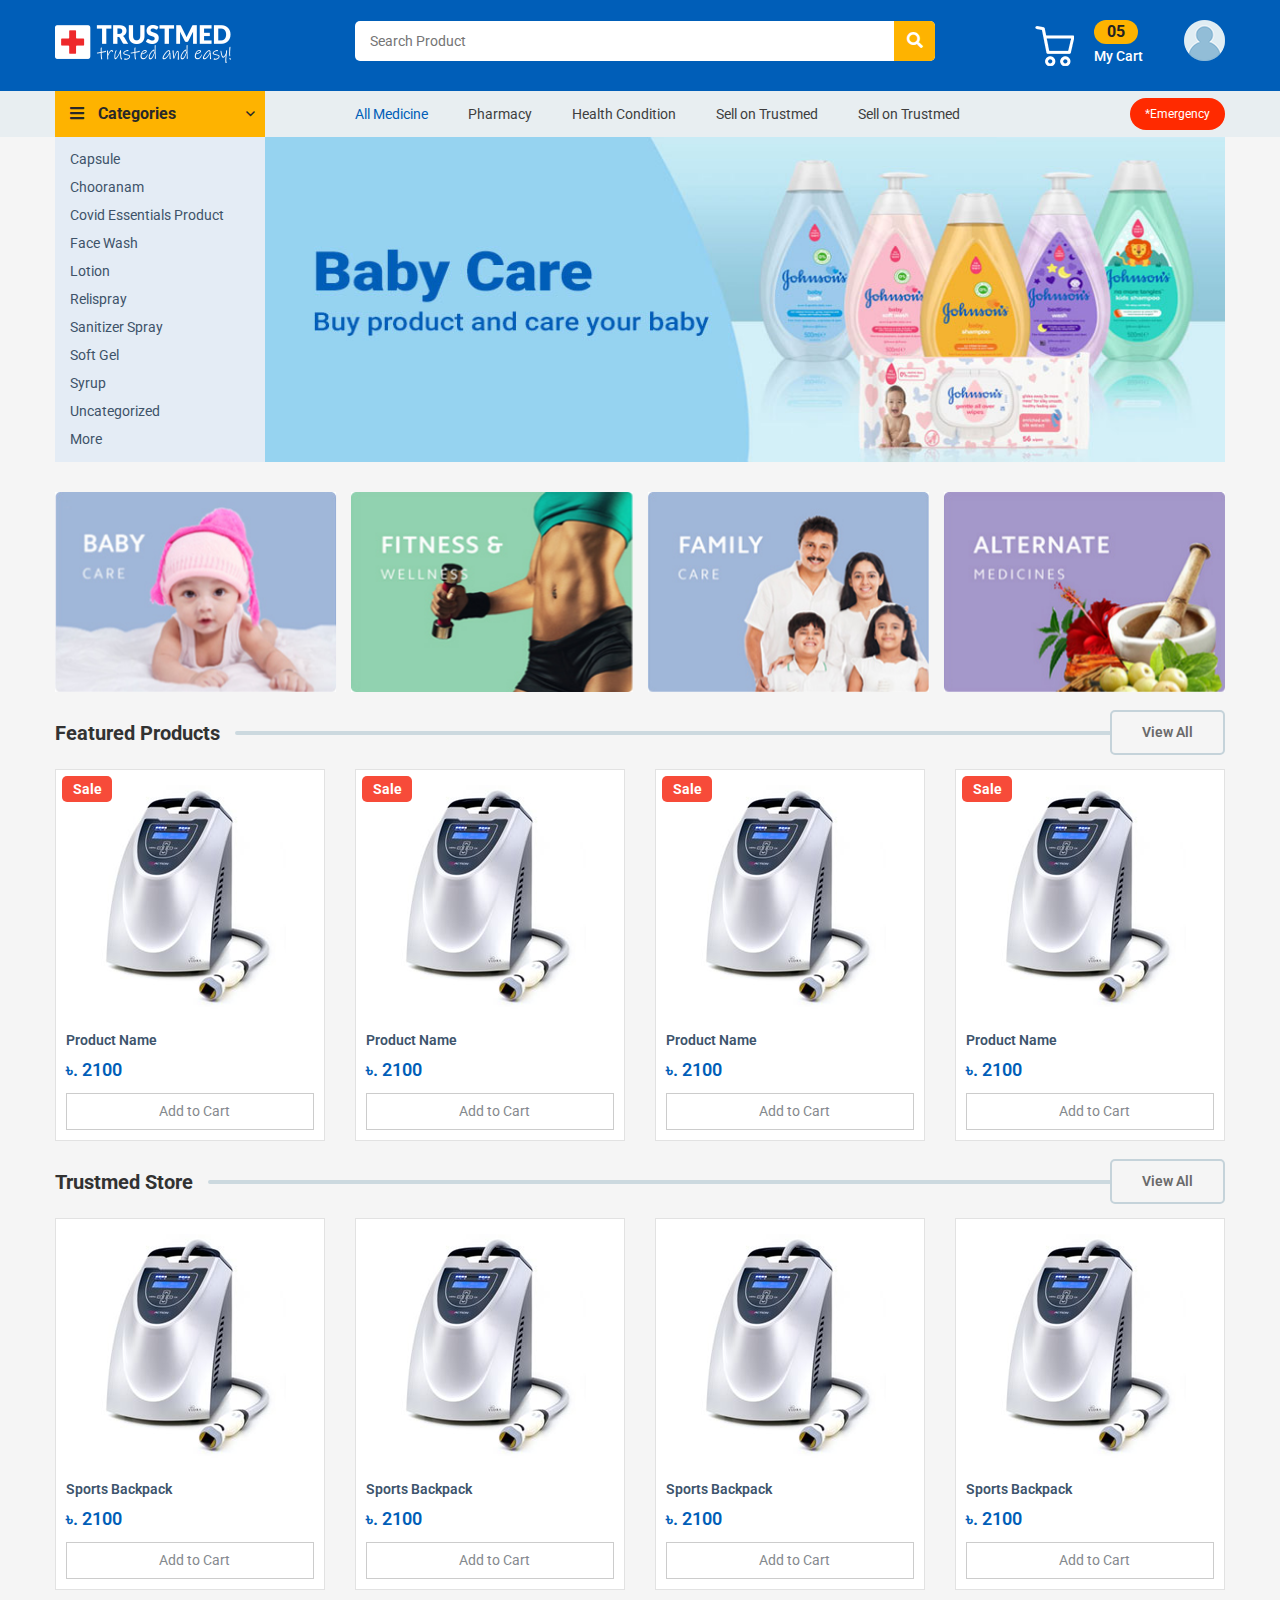
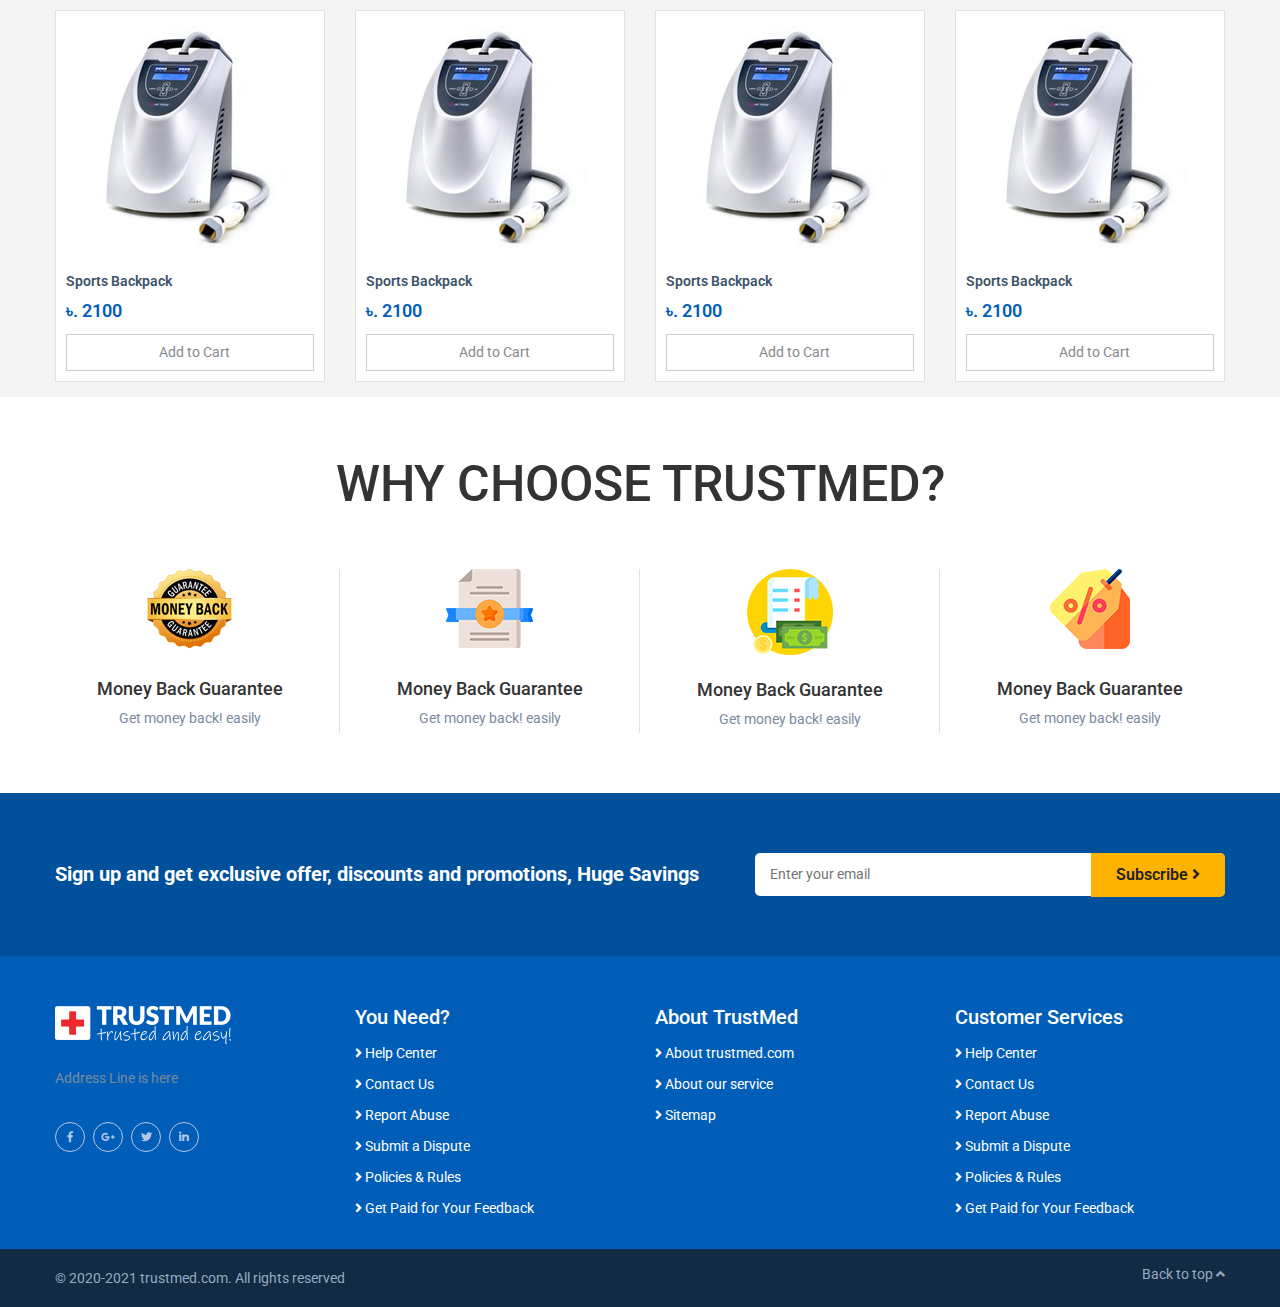
==== commit ea94248e: "changes" ====
--- a/index.html
+++ b/index.html
@@ -10,7 +10,7 @@
     <meta name="viewport" content="width=device-width, initial-scale=1, shrink-to-fit=no">
 
     <!--====== Title ======-->
-    <title>panyasala</title>
+    <title>trustmed</title>
 
     <!--====== Favicon ======-->
     <link rel="shortcut icon" href="assets/images/favicon.png" type="images/x-icon" />
@@ -64,8 +64,8 @@
                                     <img src="assets/images/cart.png" alt="">
                                 </div>
                                 <div class="cart-content">
+                                    <span class="cart-total">05</span>
                                     <h5>My Cart</h5>
-                                    <span class="cart-total">৳ 470</span>
                                 </div>
                             </div>
                             <div class="user-button">
@@ -74,8 +74,7 @@
                                     <div class="user-menu">
                                         <ul>
                                             <li><a href="customer-register.html">Customer Registration</a></li>
-                                            <li><a href="Marchant-register.html">Marchant Registration</a></li>
-                                            <li><a href="reseller-register.html">Reseller Registration</a></li>
+                                            <li><a href="Marchant-register.html">Vendor Registration</a></li>
                                         </ul>
                                     </div>
                                 </div>
@@ -309,6 +308,7 @@
                             <span class="product-price">৳. 2100</span>
                             <a href="#0" class="add-to-cart"><i class="fa fa-cart"></i> Add to Cart</a>
                         </div>
+                        <span class="onsale">sale</span>
                     </div>
                 </div>
                 <div class="col-xl-3 col-lg-4 col-md-4 col-sm-6 mt-20">
@@ -321,6 +321,7 @@
                             <span class="product-price">৳. 2100</span>
                             <a href="#0" class="add-to-cart"><i class="fa fa-cart"></i> Add to Cart</a>
                         </div>
+                        <span class="onsale">sale</span>
                     </div>
                 </div>
                 <div class="col-xl-3 col-lg-4 col-md-4 col-sm-6 mt-20">
@@ -333,6 +334,7 @@
                             <span class="product-price">৳. 2100</span>
                             <a href="#0" class="add-to-cart"><i class="fa fa-cart"></i> Add to Cart</a>
                         </div>
+                        <span class="onsale">sale</span>
                     </div>
                 </div>
                 <div class="col-xl-3 col-lg-4 col-md-4 col-sm-6 mt-20">
@@ -345,6 +347,7 @@
                             <span class="product-price">৳. 2100</span>
                             <a href="#0" class="add-to-cart"><i class="fa fa-cart"></i> Add to Cart</a>
                         </div>
+                        <span class="onsale">sale</span>
                     </div>
                 </div>
             </div>
@@ -583,7 +586,7 @@
                     <div class="footer-widget mt-30">
                         <h4 class="widget-title mb-15">About TrustMed</h4>
                         <ul>
-                            <li><a href="#0"><i class="fa fa-angle-right"></i> About panyasala.com</a></li>
+                            <li><a href="#0"><i class="fa fa-angle-right"></i> About trustmed.com</a></li>
                             <li><a href="#0"><i class="fa fa-angle-right"></i> About our service</a></li>
                             <li><a href="#0"><i class="fa fa-angle-right"></i> Sitemap</a></li>
                         </ul>
@@ -609,7 +612,7 @@
                 <div class="row">
                     <div class="col-xl-8 col-lg-9">
                         <div class="copyright-text">
-                            <p>&copy; 2020-2021 panyasala.com. All rights reserved</p>
+                            <p>&copy; 2020-2021 trustmed.com. All rights reserved</p>
                         </div>
                     </div>
                     <div class="col-xl-4 col-lg-3 text-right">
--- a/assets/css/style.css
+++ b/assets/css/style.css
@@ -108,11 +108,11 @@
 
 .search-field input {
 	border: none;
-	padding: 12.5px 15px;
+	padding: 9.5px 15px;
 }
 
 .search-cat-list .nice-select {
-	height: 46px;
+	height: 40px;
 	border-radius: 5px 0px 0px 5px;
 	font-size: 16px;
 	color: #6d6d6d;
@@ -130,7 +130,7 @@
 }
 
 .search-submit {
-	font-size: 20px;
+	font-size: 16px;
 	background: #feb300;
 	color: #fff;
 	border: none;
@@ -162,7 +162,13 @@
 
 .cart-content .cart-total {
 	font-size: 16px;
-	color: #fff;
+	color: #222;
+	background: #FEB300;
+	font-weight: 700;
+	padding: 0px 13px;
+	border-radius: 40px;
+	margin-bottom: 5px;
+	display: inline-block;
 }
 
 .cart-icon {
@@ -332,6 +338,25 @@
 	min-height: 290px;
 	position: relative;
 }
+.single-product:hover {
+	border-color: #FEB300;
+}
+
+.onsale {
+	background: #F74B39;
+	text-transform: capitalize;
+	color: #fff;
+	font-weight: 700;
+	width: 50px;
+	min-height: 26px;
+	display: flex;
+	justify-content: center;
+	align-items: center;
+	top: 6px;
+	left: 6px;
+	border-radius: 5px;
+	position: absolute;
+}
 
 .add-to-cart {
 	border: 1px solid #ccc;
@@ -346,7 +371,7 @@
 	padding-right: 5px;
 }
 .add-to-cart:hover {
-	background: #005eb8;
+	background: #FEB300;
 	border-color: transparent;
 	color: #fff;
 }
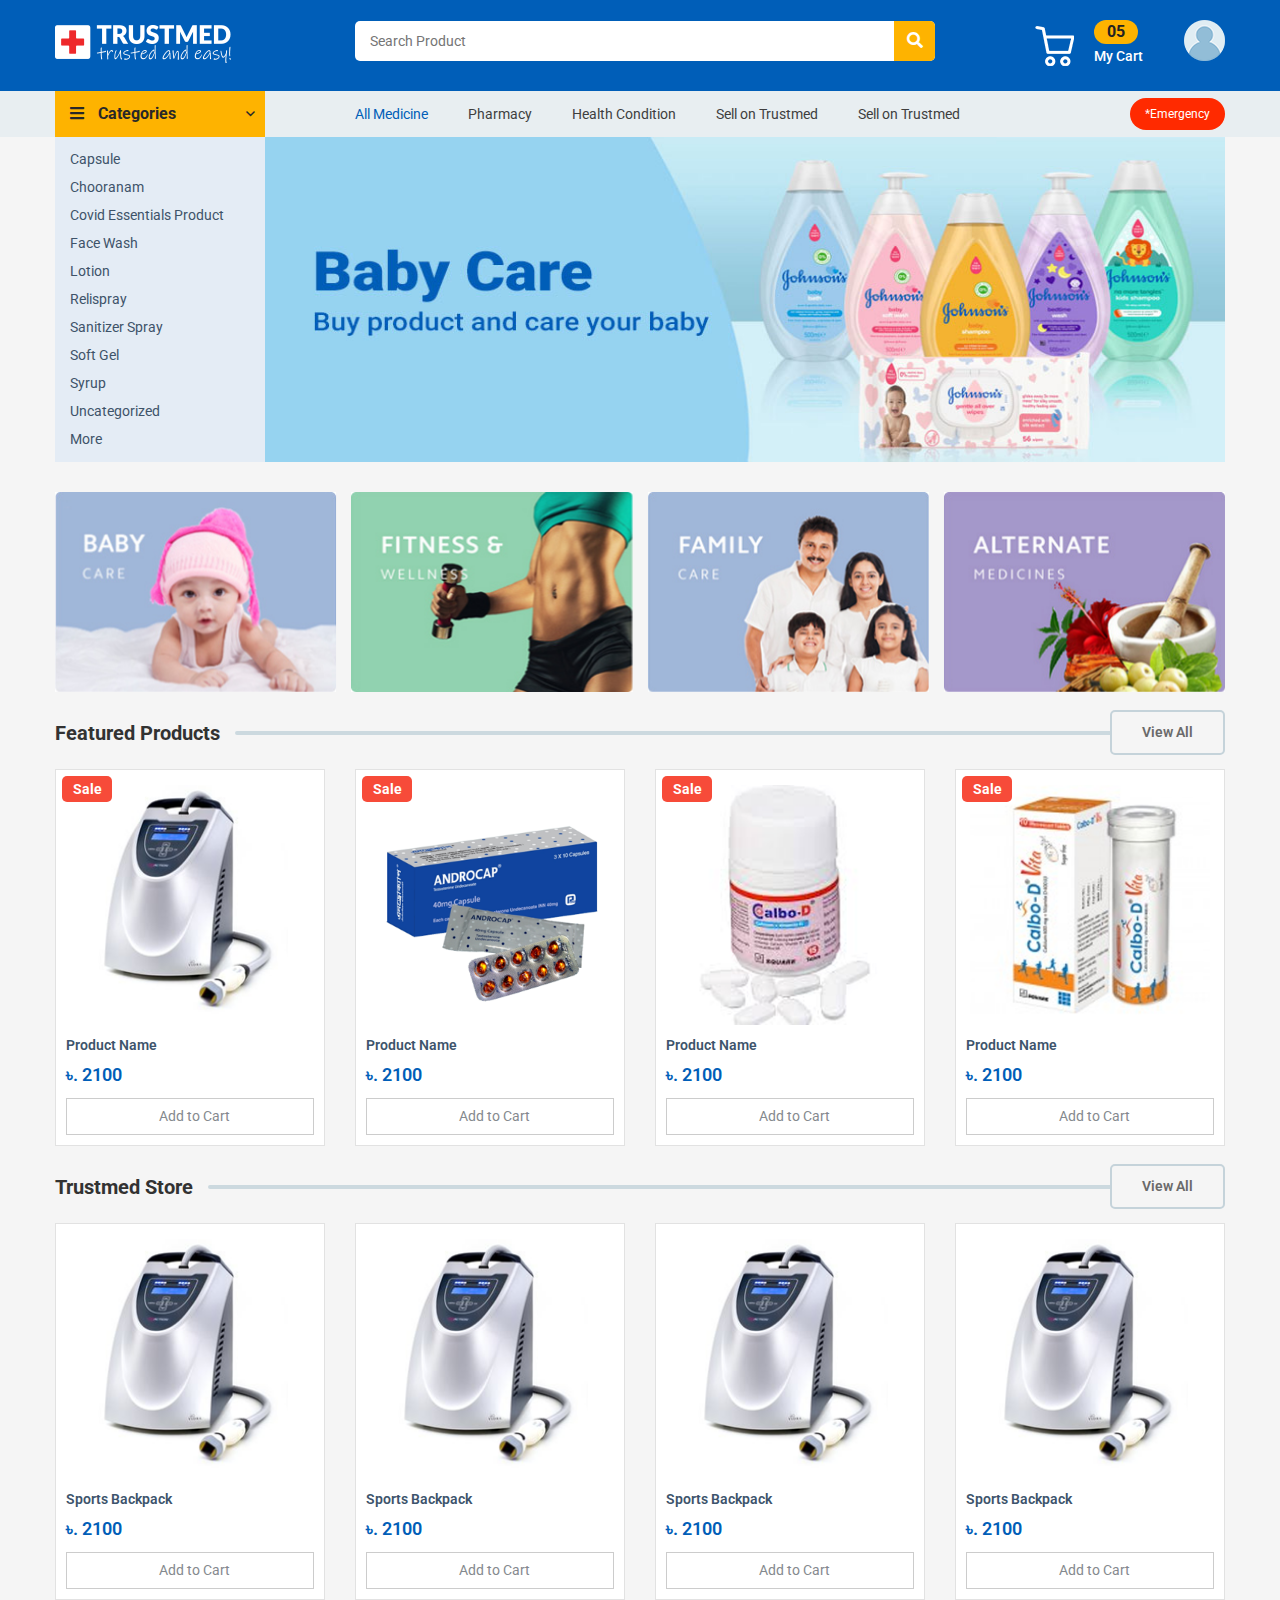
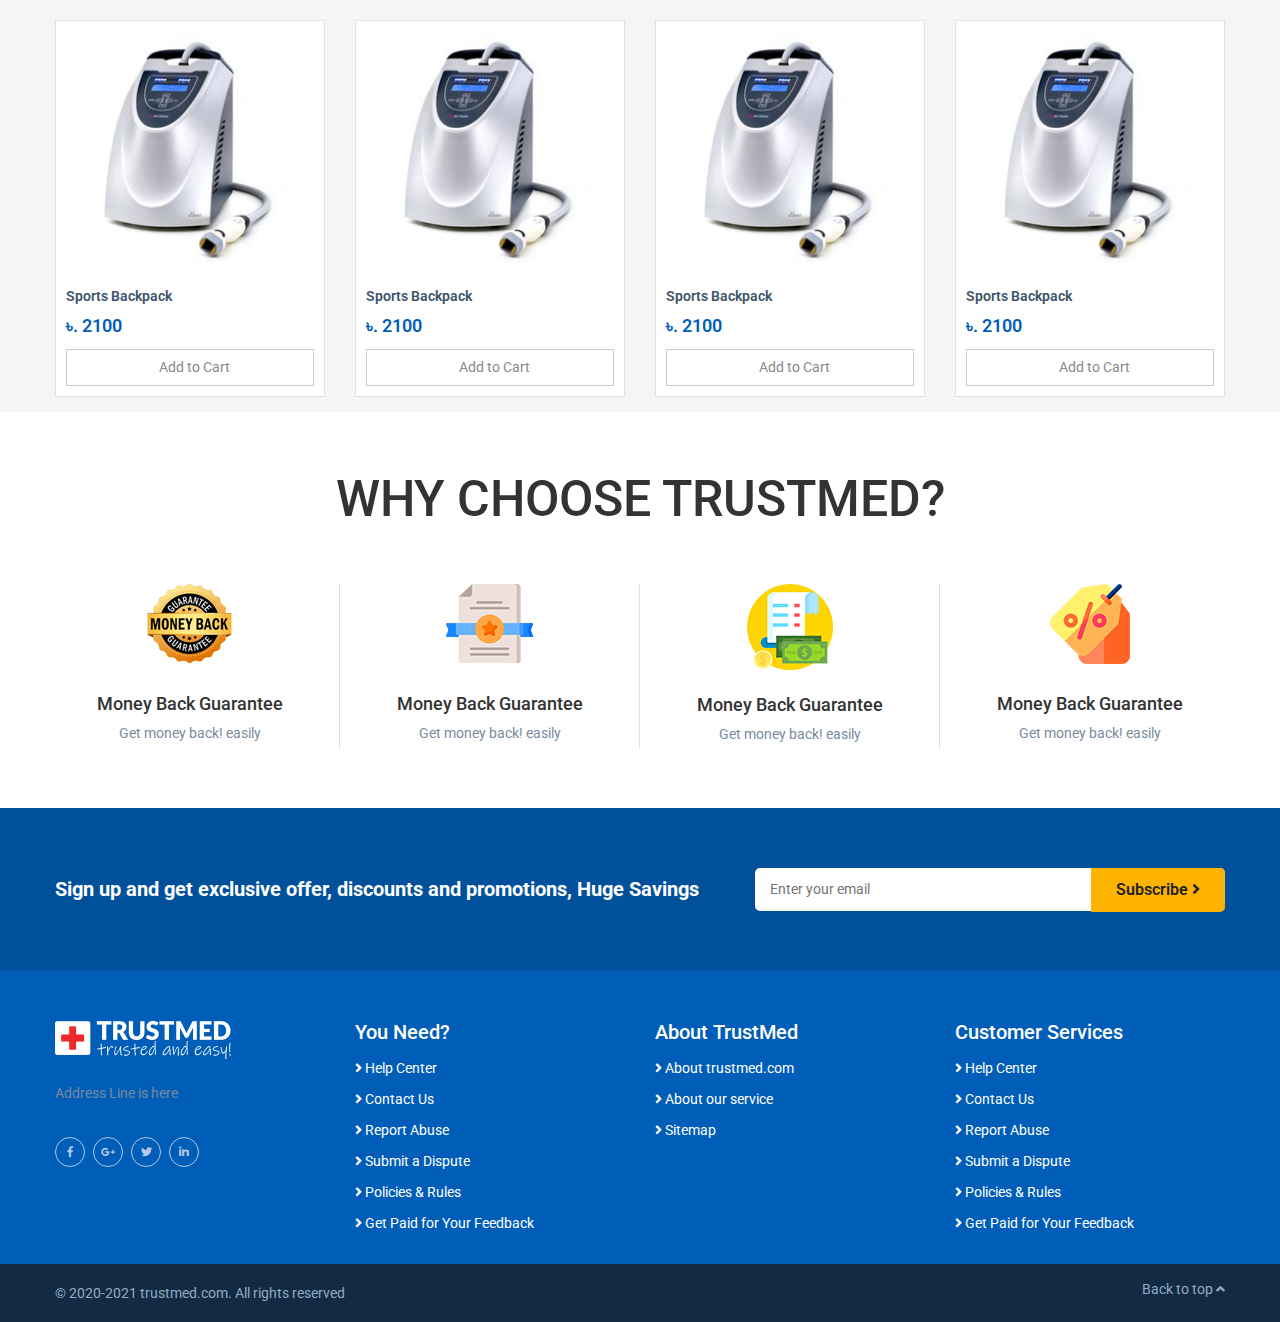
==== commit 2dbd8e83: "up" ====
--- a/index.html
+++ b/index.html
@@ -314,7 +314,7 @@
                 <div class="col-xl-3 col-lg-4 col-md-4 col-sm-6 mt-20">
                     <div class="single-product">
                         <a href="#0" class="product-thumb">
-                            <img src="assets/images/product-1.png" alt="">
+                            <img src="assets/images/product-2.png" alt="">
                         </a>
                         <div class="product-content pt-10">
                             <a href="#0" class="product-ttile">Product Name</a>
@@ -327,7 +327,7 @@
                 <div class="col-xl-3 col-lg-4 col-md-4 col-sm-6 mt-20">
                     <div class="single-product">
                         <a href="#0" class="product-thumb">
-                            <img src="assets/images/product-1.png" alt="">
+                            <img src="assets/images/product-3.png" alt="">
                         </a>
                         <div class="product-content pt-10">
                             <a href="#0" class="product-ttile">Product Name</a>
@@ -340,7 +340,7 @@
                 <div class="col-xl-3 col-lg-4 col-md-4 col-sm-6 mt-20">
                     <div class="single-product">
                         <a href="#0" class="product-thumb">
-                            <img src="assets/images/product-1.png" alt="">
+                            <img src="assets/images/product-4.png" alt="">
                         </a>
                         <div class="product-content pt-10">
                             <a href="#0" class="product-ttile">Product Name</a>
--- a/assets/css/style.css
+++ b/assets/css/style.css
@@ -163,7 +163,7 @@
 .cart-content .cart-total {
 	font-size: 16px;
 	color: #222;
-	background: #FEB300;
+	background: #feb300;
 	font-weight: 700;
 	padding: 0px 13px;
 	border-radius: 40px;
@@ -339,11 +339,11 @@
 	position: relative;
 }
 .single-product:hover {
-	border-color: #FEB300;
+	border-color: #feb300;
 }
 
 .onsale {
-	background: #F74B39;
+	background: #f74b39;
 	text-transform: capitalize;
 	color: #fff;
 	font-weight: 700;
@@ -371,7 +371,7 @@
 	padding-right: 5px;
 }
 .add-to-cart:hover {
-	background: #FEB300;
+	background: #feb300;
 	border-color: transparent;
 	color: #fff;
 }
@@ -393,7 +393,7 @@
 
 /* footer css */
 .site-footer {
-	background: #005EB8;
+	background: #005eb8;
 	position: relative;
 	z-index: 2;
 }
@@ -469,14 +469,14 @@
 
 .product-thumb img {
 	transition: 0.2s;
+	max-height: 240px;
+	min-height: 240px;
 }
 
 .single-product:hover .product-thumb img {
 	transform: scale(1.1);
 }
-.product-content {
-	
-}
+
 .single-cat-box.shop .cat-img {
 	position: inherit;
 	transform: translateX(0px);
@@ -1995,13 +1995,13 @@
 }
 
 .row.choose .col-xl-3:not(:last-child) {
-	border-right: 1px solid #E1E1E1;
+	border-right: 1px solid #e1e1e1;
 }
 
 /* newslater css */
 .newslater-area {
 	padding: 60px 0px;
-	background: #01509C;
+	background: #01509c;
 }
 
 .newslater-area p {
@@ -2023,7 +2023,7 @@
 	position: absolute;
 	right: 0;
 	top: 0;
-	background: #FEB300;
+	background: #feb300;
 	border: none;
 	font-size: 16px;
 	font-weight: 600;
@@ -2033,6 +2033,145 @@
 }
 
 .newslater button:hover {
-	background: #005EB8;
+	background: #005eb8;
 	color: #fff;
+}
+
+.order-policy input {
+	display: none;
+}
+
+.order-policy label {
+	text-align: center;
+	display: block;
+	margin: 0;
+	background: #d7d7d7;
+	padding: 22.5px 0px;
+	border: 2px dashed #a1a1a1;
+}
+
+.order-policy label img {
+	margin-right: 5px;
+}
+
+.order-policy h4 {
+	font-weight: 700;
+}
+
+.order-policy h4 span {
+	background: #feb300;
+	padding: 5px 13px;
+	display: inline-block;
+	border-radius: 40px;
+}
+
+.product-head .product-title {
+	color: #112942;
+	font-weight: 700;
+}
+
+.product-head h5 {
+	font-size: 16px;
+	font-weight: 400;
+	color: #112942;
+}
+
+.product-head h6 {
+	font-size: 16px;
+	color: #8a8a8a;
+	font-weight: 400;
+}
+
+.sku-review-wrap {
+	flex-direction: column;
+	justify-content: flex-end;
+	align-items: normal;
+	text-align: right;
+	margin-top: -75px;
+}
+
+.name-star.wrap {
+	justify-content: flex-end;
+	margin-top: 20px;
+}
+
+.name-star ul li {
+	color: #feb300;
+}
+
+.strup-wrap {
+	display: flex;
+	background: #dfe9f3;
+	margin-top: 25px;
+	border: 1px solid #b6cde4;
+}
+
+.strup-wrap span {
+	background: #cadaea;
+	display: flex;
+	justify-content: center;
+	padding: 5px 10px;
+	align-items: center;
+}
+
+.strup-wrap .content {
+	padding: 10px;
+}
+
+.strup-wrap .content h5 {
+	font-size: 16px;
+	color: #61809e;
+	margin-bottom: 0;
+}
+
+.strup-wrap .content p {
+	color: #6989a7;
+}
+
+.quantity-details span.sale-price {
+	font-size: 20px;
+	font-weight: 600;
+}
+
+.saler-info {
+    text-align: center;
+    background: #fff;
+    border: 1px solid #E6E6E6;
+    padding-top: 15px;
+    padding-bottom: 40px;
+}
+
+.saler-info img {
+    margin: 0 auto;
+}
+
+.saler-info span {
+    display: block;
+}
+
+.saler-info .title {
+    font-size: 18px;
+    font-weight: 400;
+    margin-bottom: 25px;
+}
+
+.saler-info .liense {
+    color: #6989A7;
+    margin-top: 20px;
+    margin-bottom: 20px;
+}
+
+.saler-info .message {
+    display: block;
+    text-align: center;
+    margin: 0 auto;
+    border: none;
+    background: transparent;
+    color: #6989A7;
+    font-size: 16px;
+    margin-top: 190px;
+}
+
+.saler-info .message i {
+    margin-right: 2px;
 }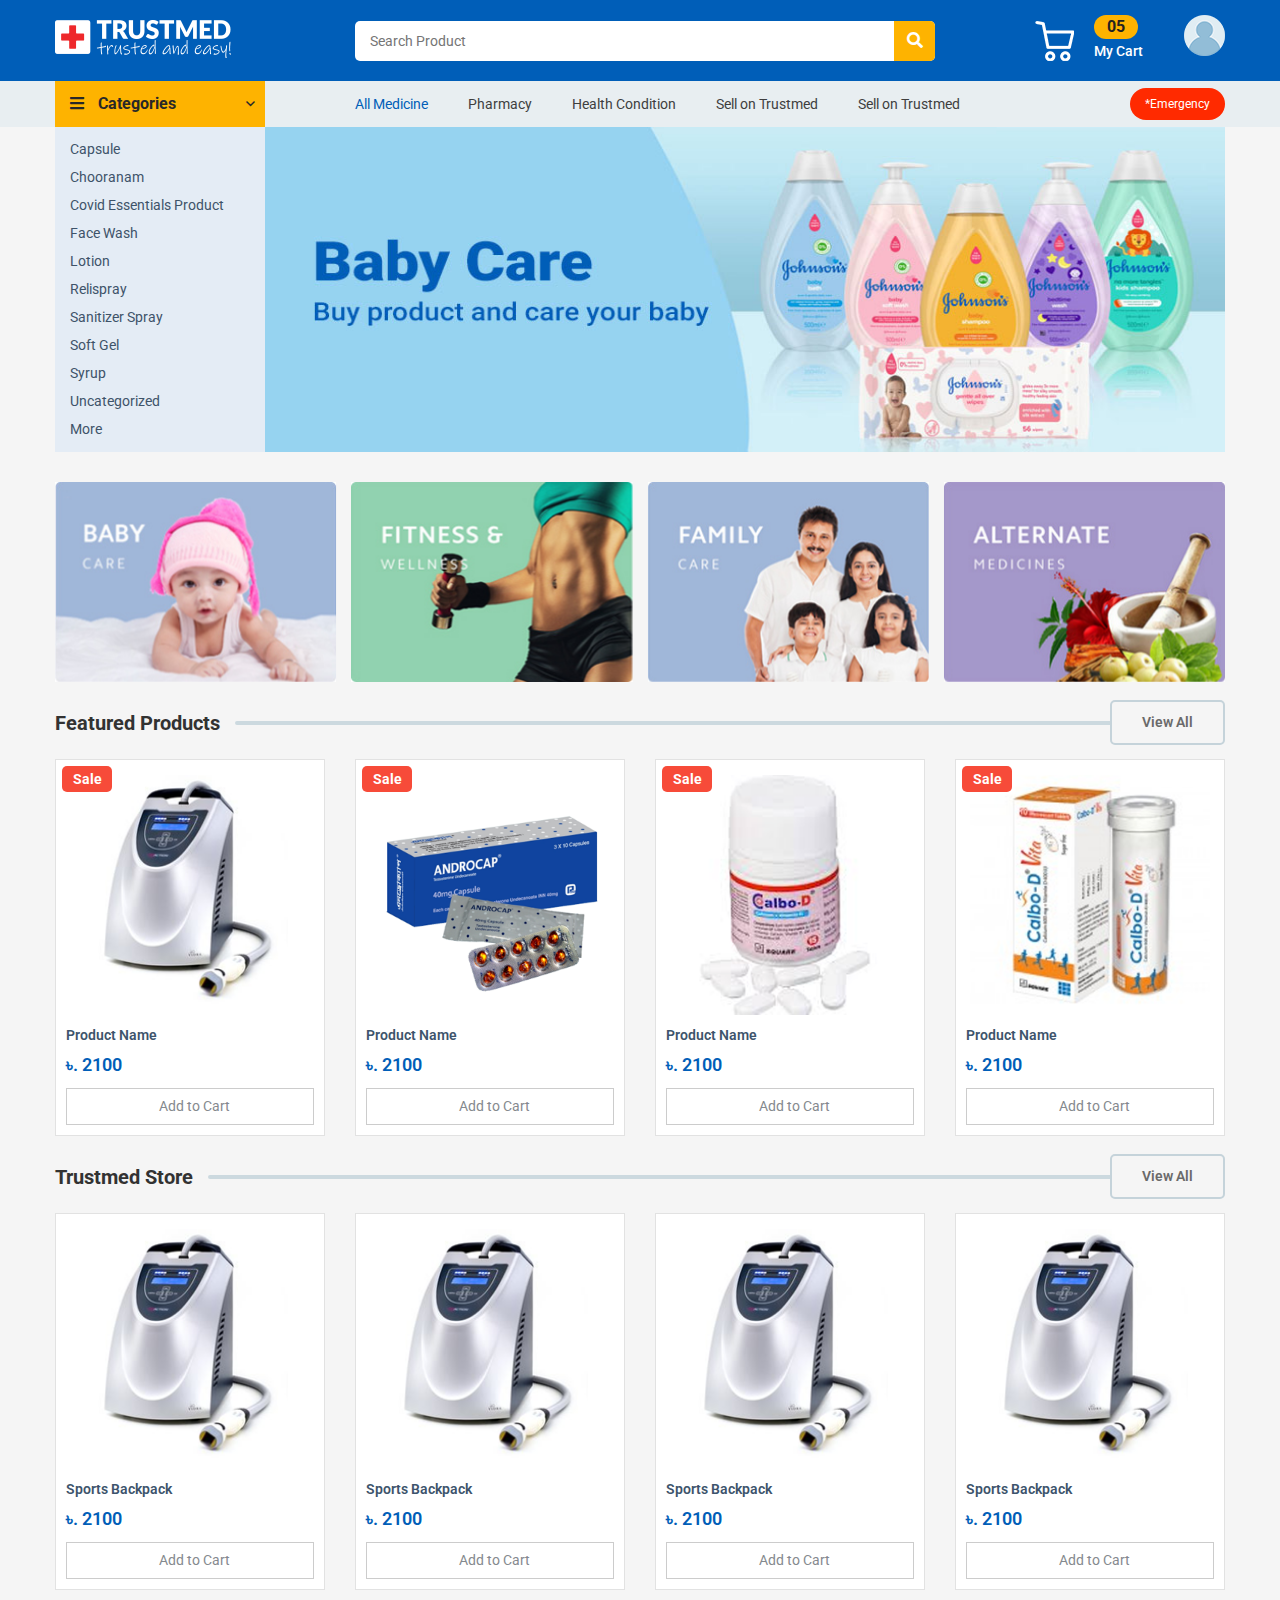
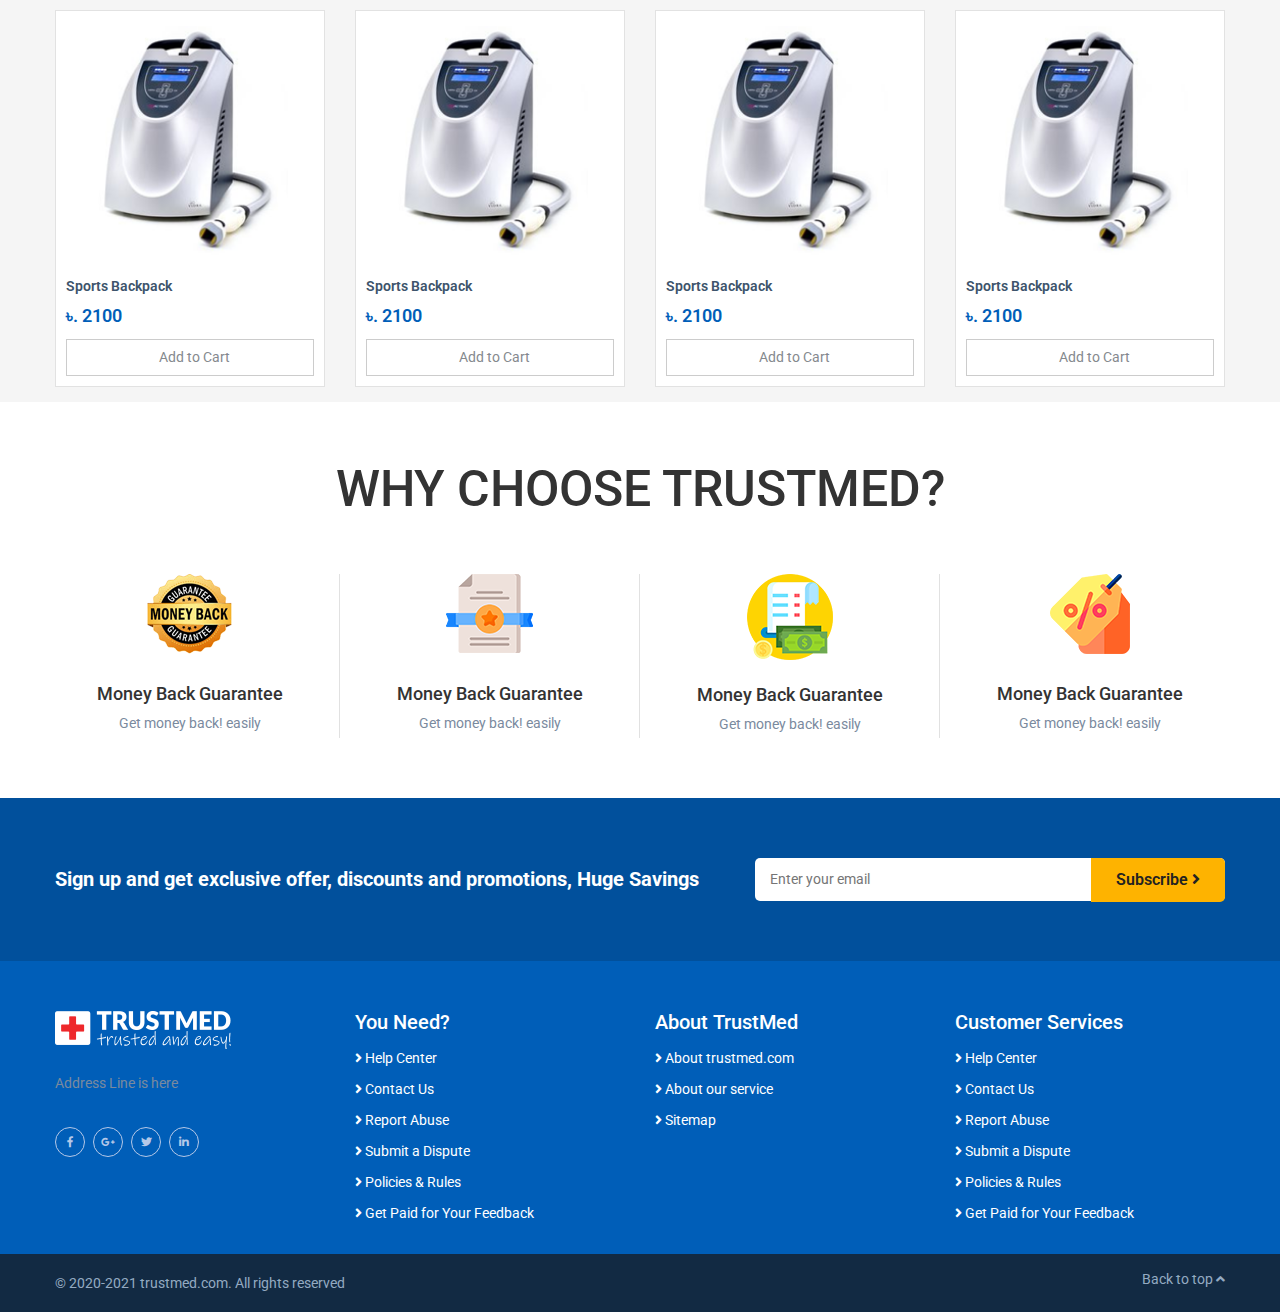
==== commit 96aa63be: "h" ====
--- a/index.html
+++ b/index.html
@@ -13,7 +13,7 @@
     <title>trustmed</title>
 
     <!--====== Favicon ======-->
-    <link rel="shortcut icon" href="assets/images/favicon.png" type="images/x-icon" />
+    <link rel="shortcut icon" href="favicon.png" type="images/x-icon" />
     
     <!--====== CSS Here ======-->
     <link rel="stylesheet" href="assets/css/bootstrap.min.css">
@@ -45,7 +45,7 @@
                             <img src="assets/images/logo.png" alt="">
                         </a>
                     </div>
-                    <div class="col-xl-7 col-lg-6">
+                    <div class="col-xl-7 col-lg-6 my-auto">
                         <div class="search-by-cat">
                             <form action="get">
                                 <div class="search-by-cat-wrap">
--- a/assets/css/style.css
+++ b/assets/css/style.css
@@ -1394,7 +1394,7 @@
 }
 
 .header-top {
-	padding: 20px 0;
+	padding: 15px 0;
 }
 .search-by-cat-wrap {
 	position: relative;
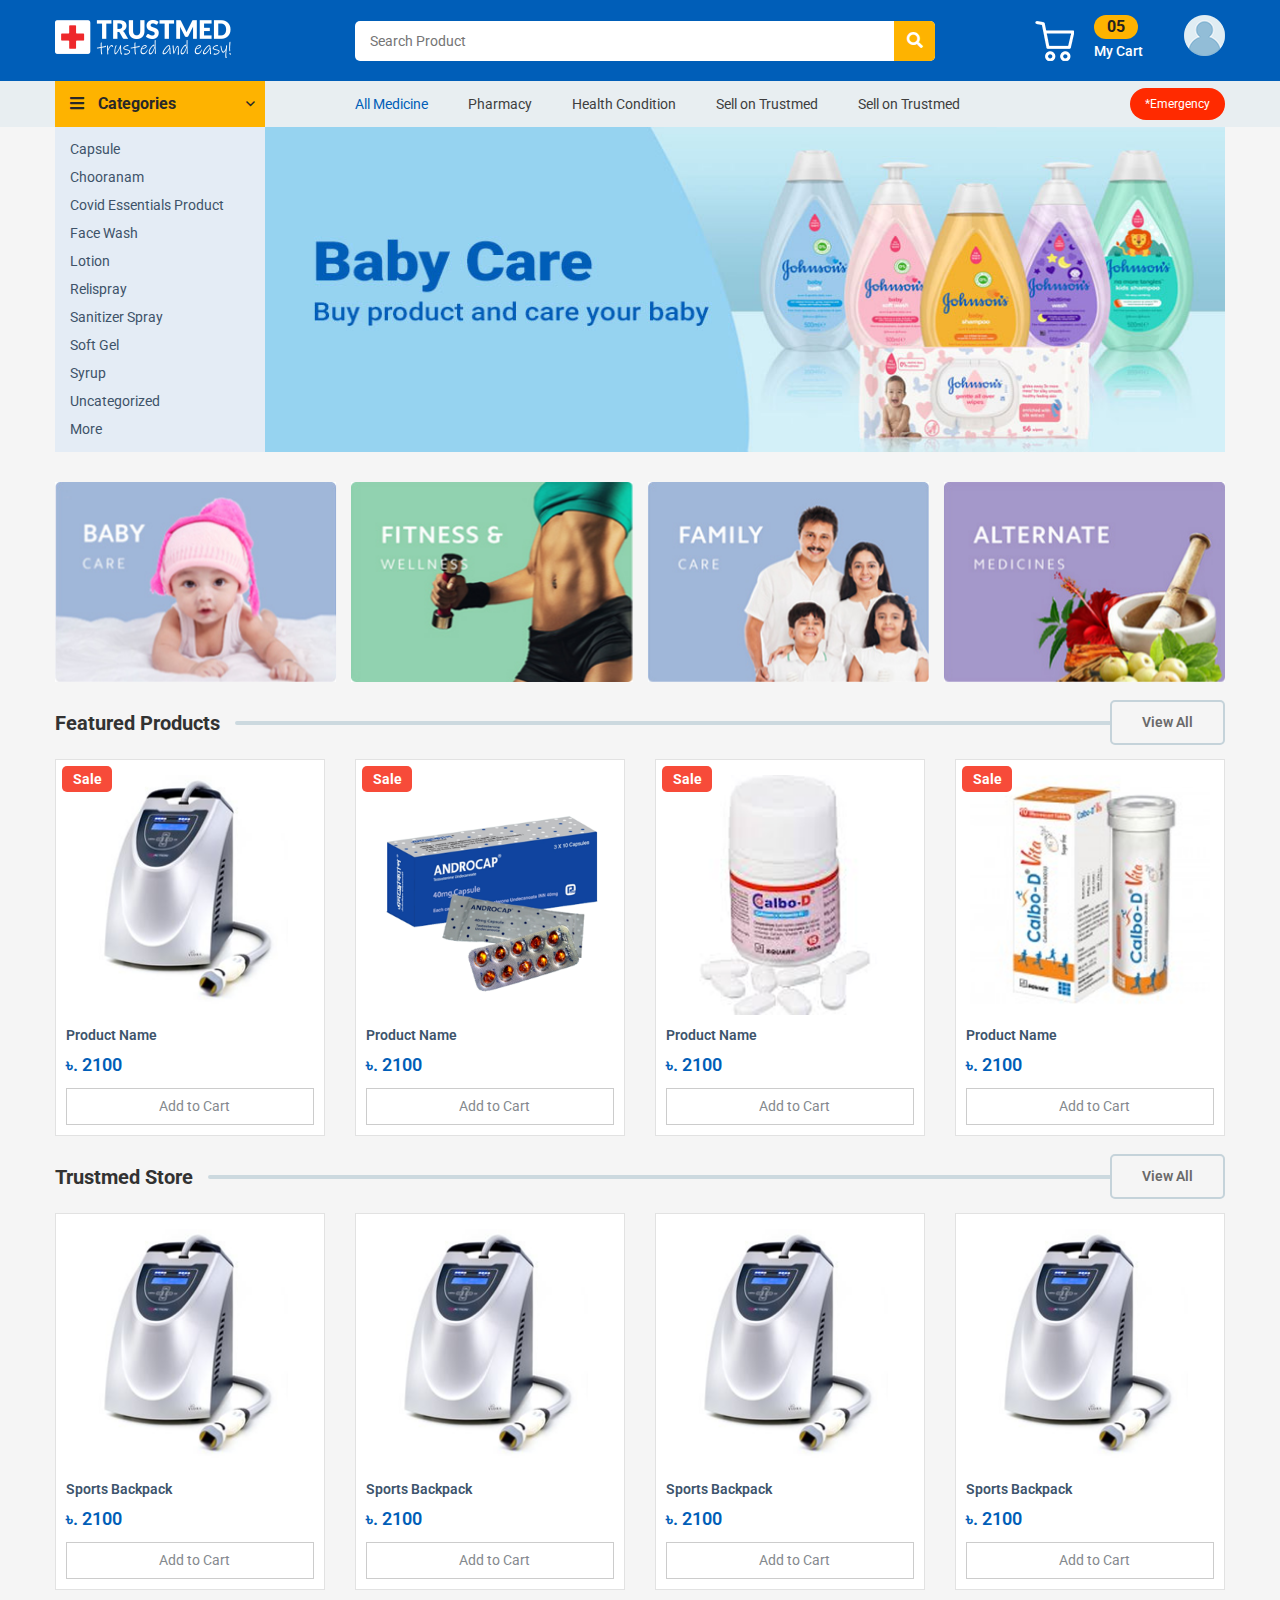
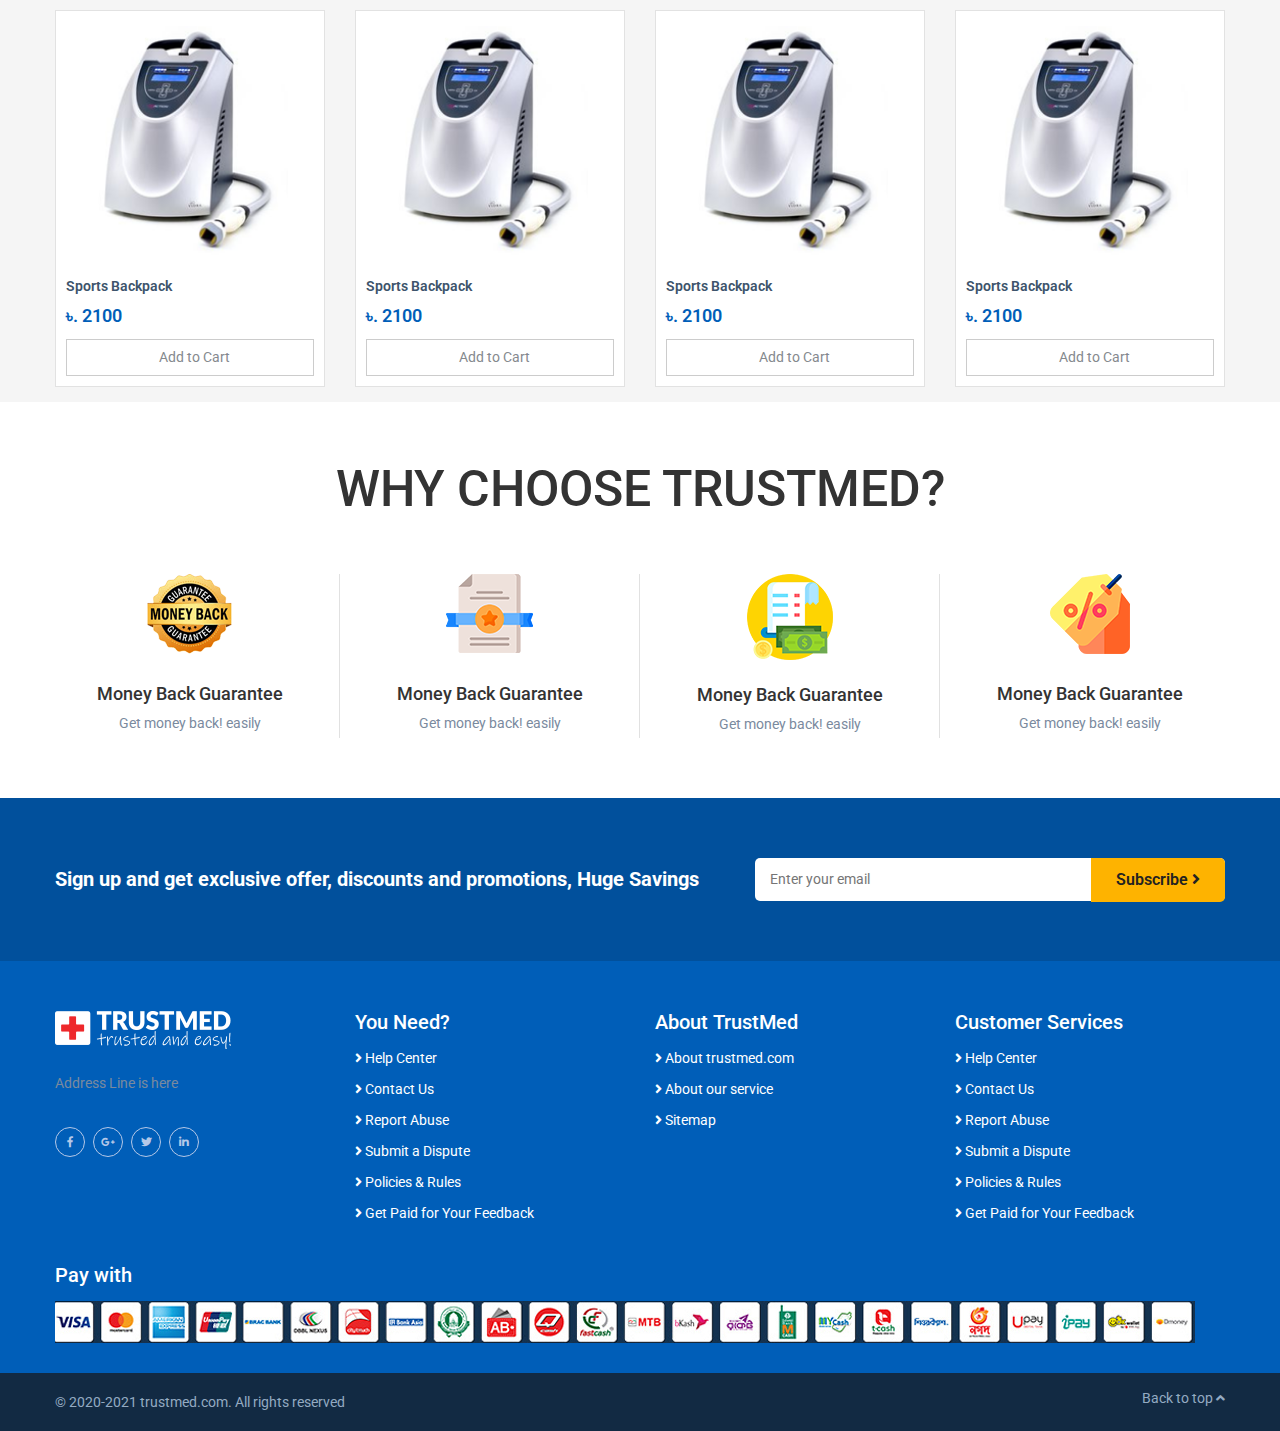
==== commit a582b9fd: "gg" ====
--- a/index.html
+++ b/index.html
@@ -606,6 +606,14 @@
                     </div>
                 </div>
             </div>
+            <div class="row">
+                <div class="col-xl-12">
+                    <div class="payment-with mt-40">
+                        <h4 class="payment-title mb-15">Pay with</h4>
+                        <img src="assets/images/payment.jpg" alt="">
+                    </div>
+                </div>
+            </div>
         </div>
         <div class="copyright pt-15 pb-15 mt-30">
             <div class="container">
--- a/assets/css/style.css
+++ b/assets/css/style.css
@@ -270,12 +270,6 @@
 	max-height: 325px;
 }
 
-/* offer icon css */
-.offer-wrap {
-}
-
-.offer-wrap .row .col-xl-3:not(:last-child) .single-offer-box {
-}
 
 /* cat area css */
 .cat-area {
@@ -2048,6 +2042,8 @@
 	background: #d7d7d7;
 	padding: 22.5px 0px;
 	border: 2px dashed #a1a1a1;
+	cursor: pointer;
+	transition: .3s;
 }
 
 .order-policy label img {
@@ -2174,4 +2170,8 @@
 
 .saler-info .message i {
     margin-right: 2px;
+}
+
+.order-policy label:hover {
+    background: #fff;
 }